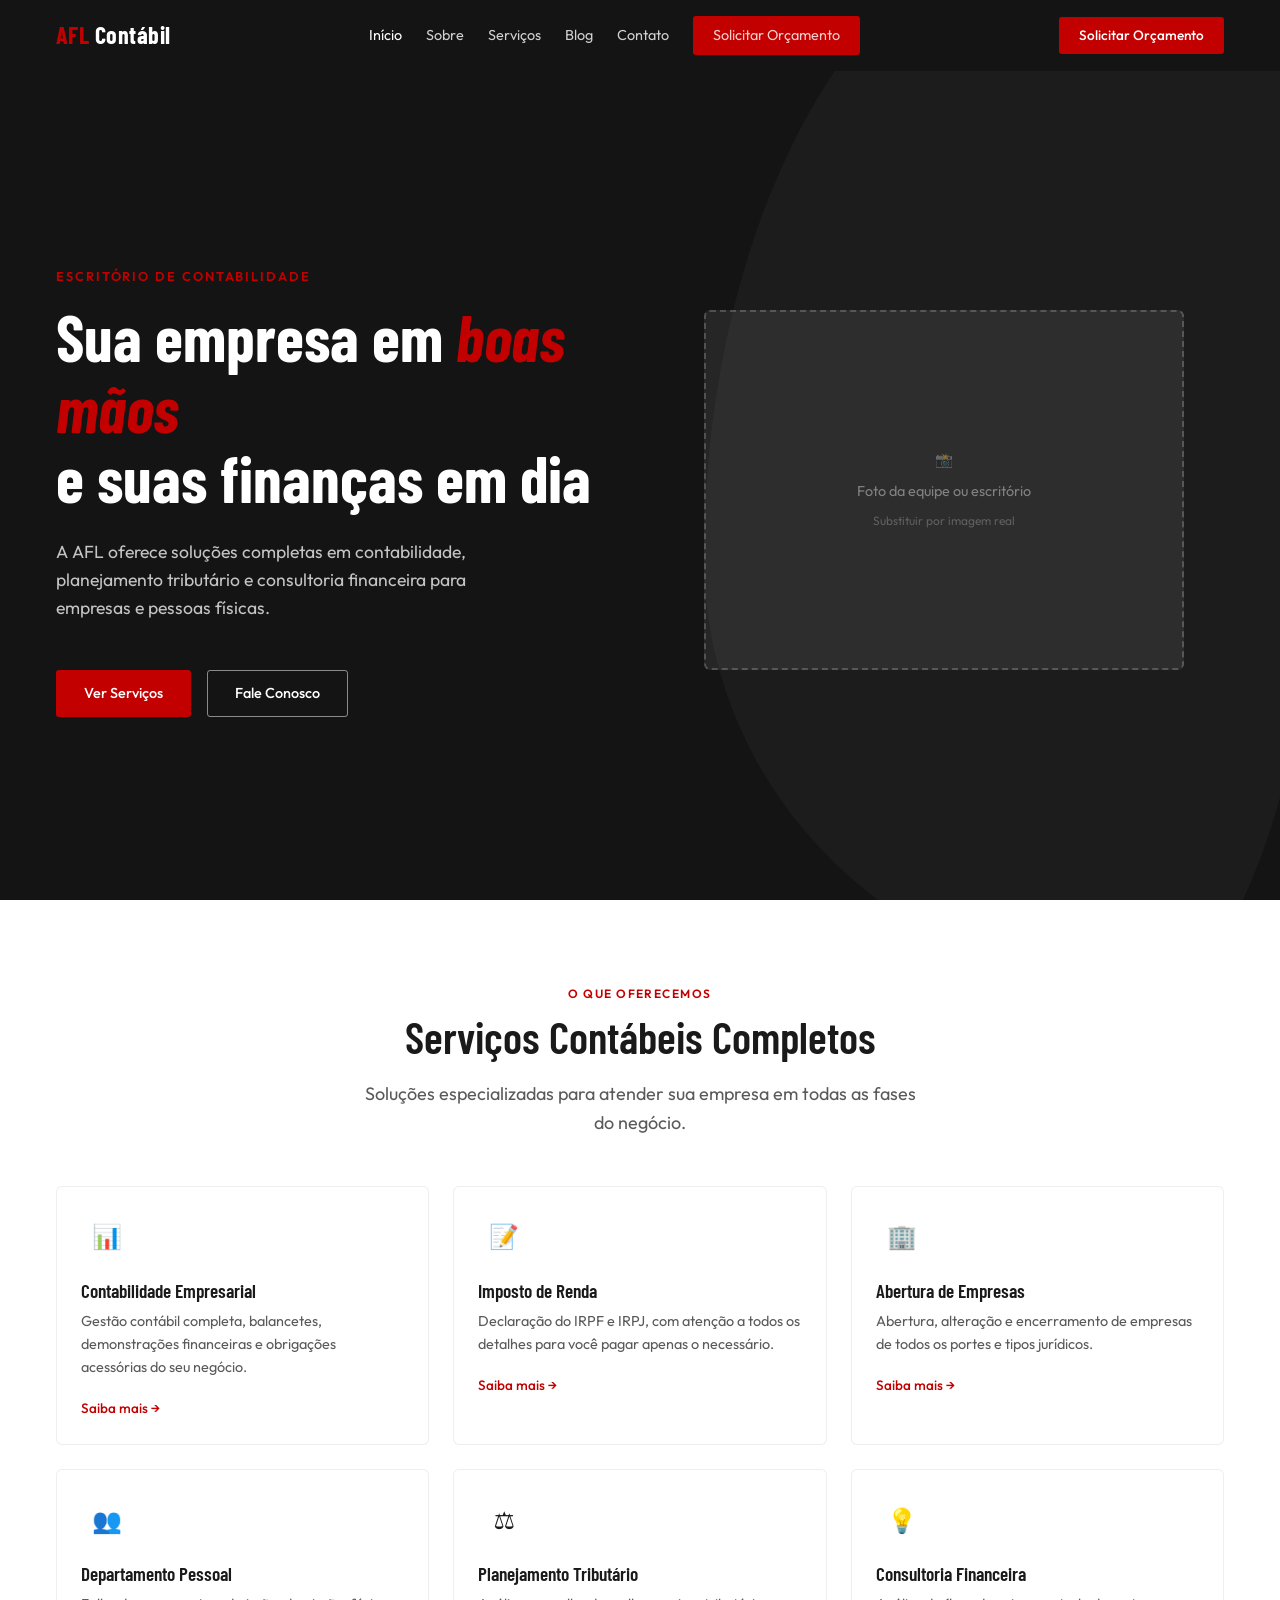
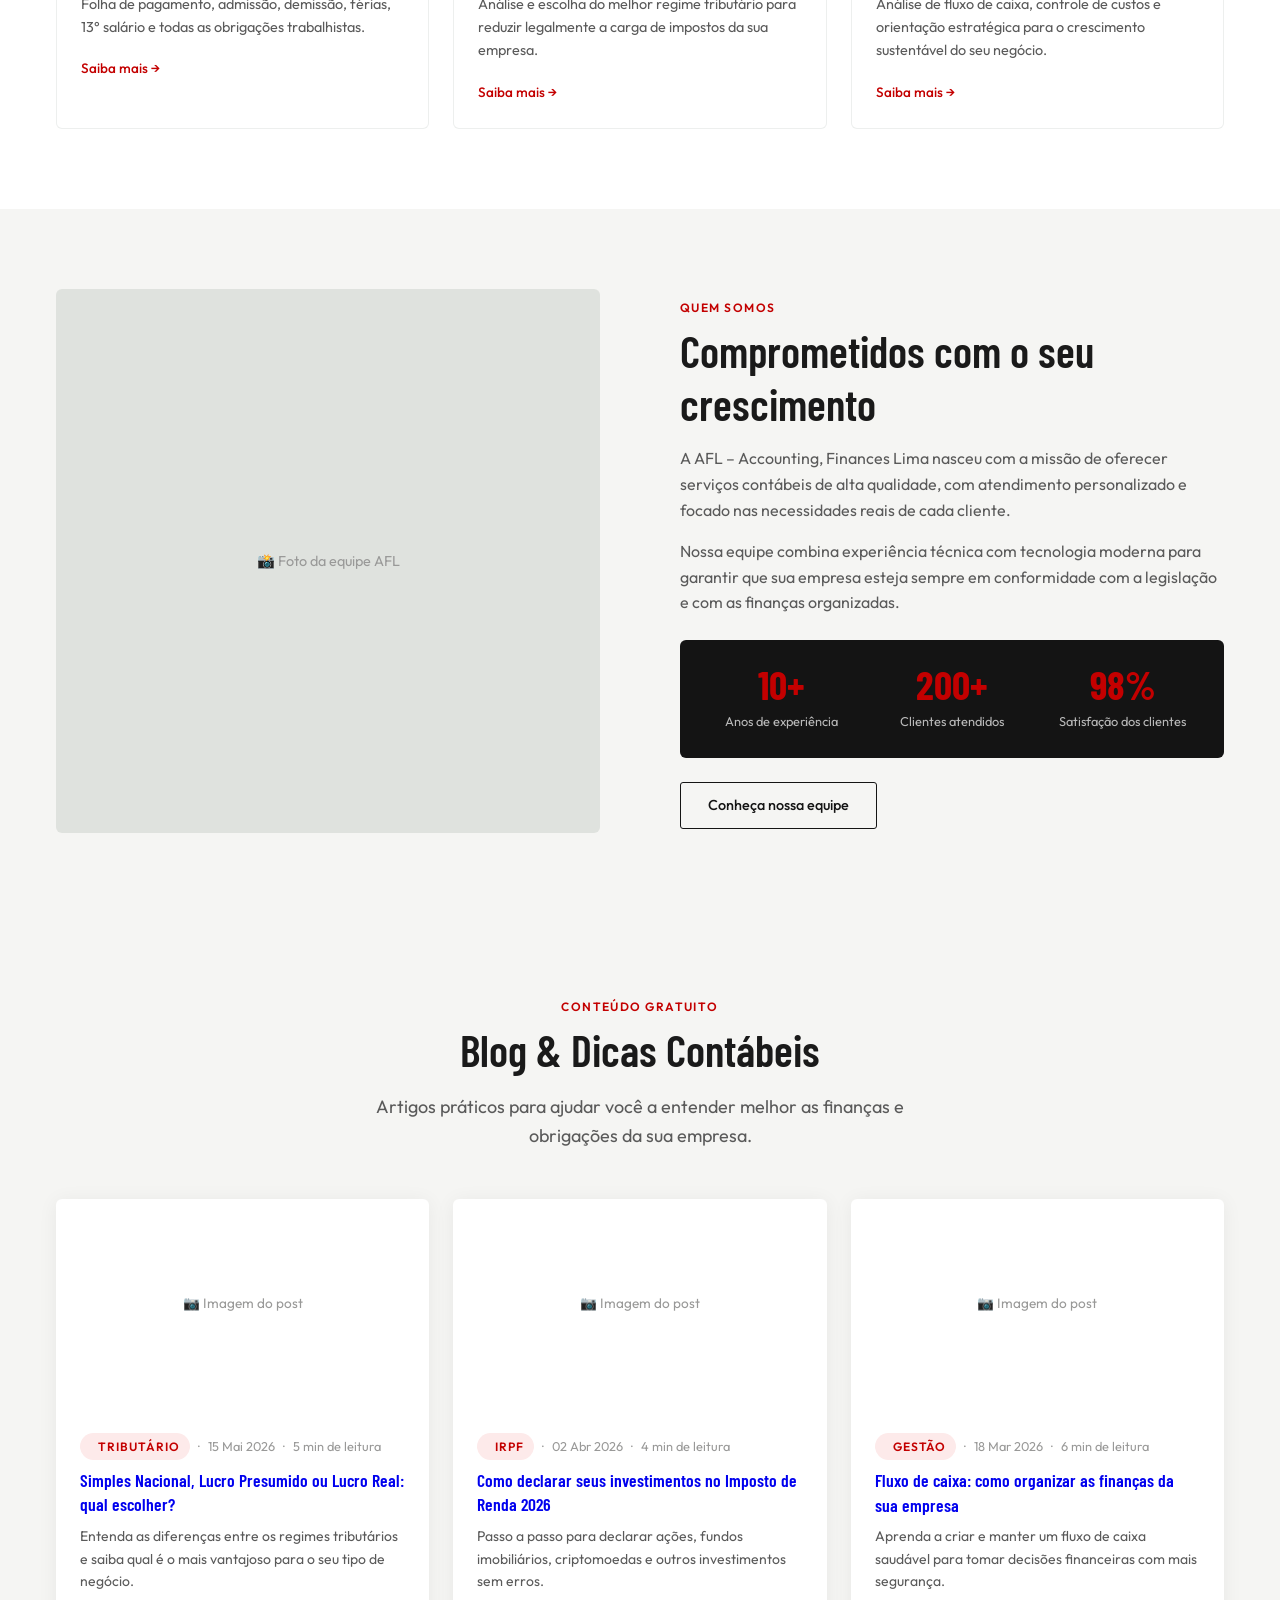
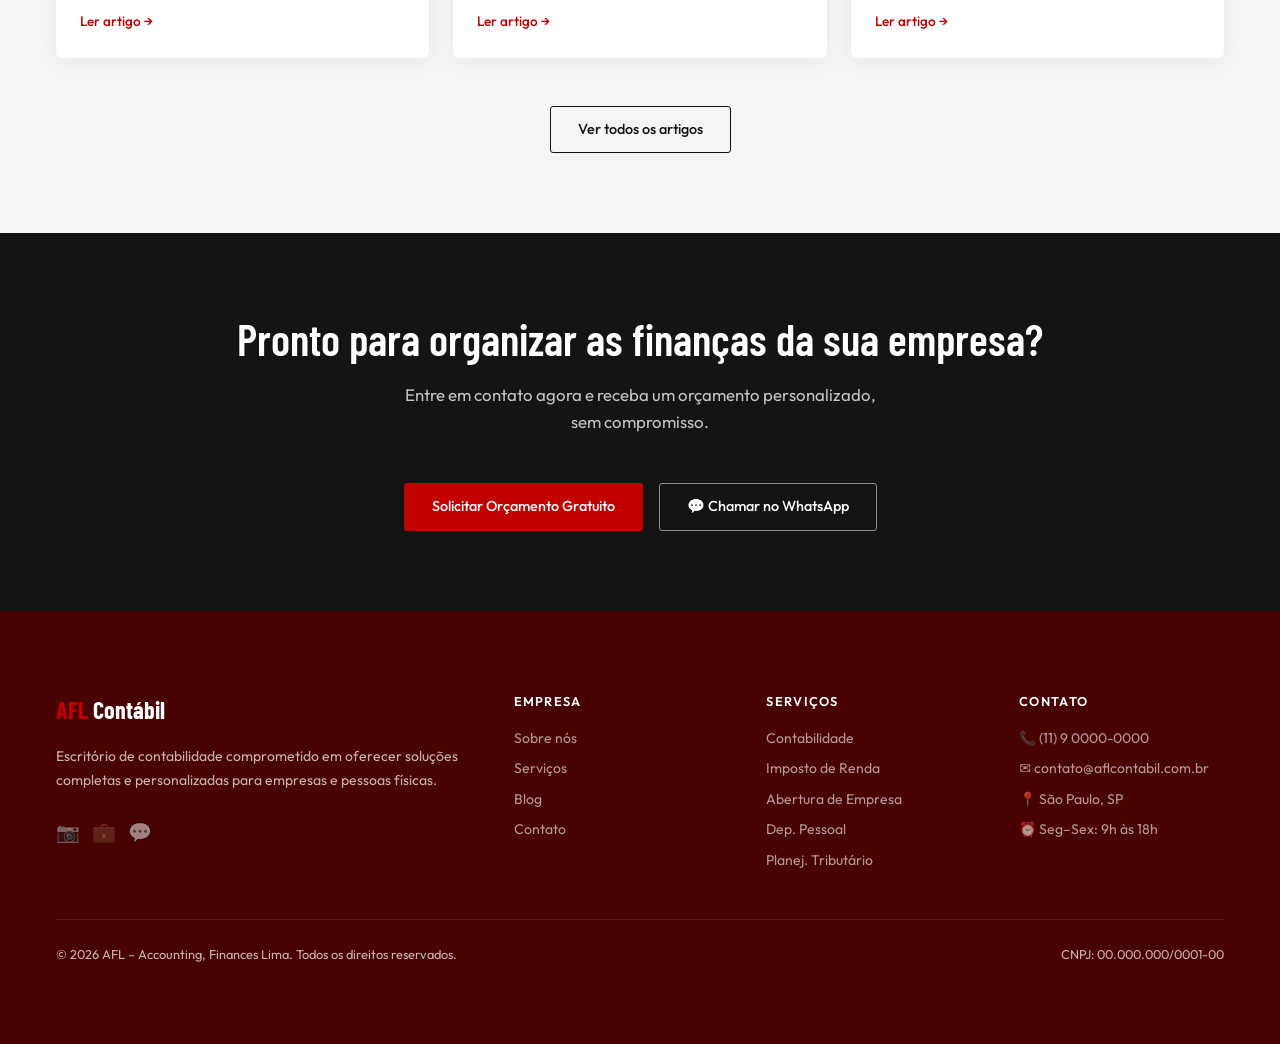
==== index.html @ 2323e49d "first commit" ====
<!DOCTYPE html>
<html lang="pt-BR">

<head>
  <meta charset="UTF-8">
  <meta name="viewport" content="width=device-width, initial-scale=1.0">

  <!-- SEO: Título e descrição que aparecem no Google -->
  <title>AFL Contábil – Accounting, Finances Lima</title>
  <meta name="description" content="Escritório de contabilidade especializado em contabilidade empresarial, imposto de renda, planejamento tributário e consultoria financeira.">

  <!-- Fontes do Google Fonts -->
  <link rel="preconnect" href="https://fonts.googleapis.com">
  <link rel="preconnect" href="https://fonts.gstatic.com" crossorigin>
  <link href="https://fonts.googleapis.com/css2?family=Barlow+Condensed:wght@400;500;600;700&family=Outfit:wght@300;400;500;600&display=swap" rel="stylesheet">
  <link rel="stylesheet" href="css/reset.css">
  <link rel="stylesheet" href="css/variables.css">
  <link rel="stylesheet" href="css/main.css">
</head>

<body>

  <!-- ===================================================
       NAVBAR – Barra de navegação (fixa no topo)
       =================================================== -->
  <header class="navbar" id="navbar">
    <div class="container">

      <!-- Logotipo -->
      <a href="index.html" class="navbar-logo">
        <span>AFL</span> Contábil
      </a>

      <!-- Links de navegação -->
      <nav class="navbar-links" id="navbar-links" aria-label="Navegação principal">
        <a href="index.html" class="ativo">Início</a>
        <a href="sobre.html">Sobre</a>
        <a href="servicos.html">Serviços</a>
        <a href="blog.html">Blog</a>
        <a href="contato.html">Contato</a>
        <!-- Botão CTA visível dentro do menu mobile -->
        <a href="contato.html" class="navbar-cta">Solicitar Orçamento</a>
      </nav>

      <!-- Botão CTA visível em desktop -->
      <a href="contato.html" class="navbar-cta" id="navbar-cta-desktop">
        Solicitar Orçamento
      </a>

      <!-- Botão hambúrguer (só aparece no mobile via CSS) -->
      <button class="navbar-toggle" id="navbar-toggle" aria-label="Abrir menu" aria-expanded="false">
        <span></span>
        <span></span>
        <span></span>
      </button>

    </div>
  </header>


  <!-- ===================================================
       HERO – Primeira seção: impacto e chamada para ação
       =================================================== -->
  <section class="hero" id="inicio">
    <div class="container">

      <div class="hero-conteudo">
        <span class="hero-rotulo">Escritório de Contabilidade</span>

        <h1 class="hero-titulo">
          Sua empresa em <em>boas mãos</em><br>
          e suas finanças em dia
        </h1>

        <p class="hero-descricao">
          A AFL oferece soluções completas em contabilidade, 
          planejamento tributário e consultoria financeira 
          para empresas e pessoas físicas.
        </p>

        <div class="hero-botoes">
          <a href="servicos.html" class="btn-primario">Ver Serviços</a>
          <a href="contato.html" class="btn-secundario-branco">Fale Conosco</a>
        </div>
      </div>

      <!-- DICA: Substitua o placeholder pela foto real da equipe ou escritório -->
      <div class="hero-imagem">
        <div class="hero-placeholder">
          <span>📸</span>
          <span>Foto da equipe ou escritório</span>
          <span class="hero-placeholder-note">Substituir por imagem real</span>
        </div>
      </div>

    </div>
  </section>


  <!-- ===================================================
       SERVIÇOS – Grid com os principais serviços da AFL
       =================================================== -->
  <section class="secao-servicos" id="servicos">
    <div class="container">

      <div class="secao-header">
        <span class="secao-rotulo">O que oferecemos</span>
        <h2 class="secao-titulo">Serviços Contábeis Completos</h2>
        <p class="secao-subtitulo">
          Soluções especializadas para atender sua empresa 
          em todas as fases do negócio.
        </p>
      </div>

      <div class="servicos-grid">

        <!-- Card de Serviço 1 -->
        <div class="servico-card">
          <div class="servico-icone">📊</div>
          <h3>Contabilidade Empresarial</h3>
          <p>
            Gestão contábil completa, balancetes, 
            demonstrações financeiras e obrigações 
            acessórias do seu negócio.
          </p>
          <a href="servicos.html#contabilidade" class="servico-link">
            Saiba mais →
          </a>
        </div>

        <!-- Card de Serviço 2 -->
        <div class="servico-card">
          <div class="servico-icone">📝</div>
          <h3>Imposto de Renda</h3>
          <p>
            Declaração do IRPF e IRPJ, com atenção 
            a todos os detalhes para você pagar 
            apenas o necessário.
          </p>
          <a href="servicos.html#imposto-renda" class="servico-link">
            Saiba mais →
          </a>
        </div>

        <!-- Card de Serviço 3 -->
        <div class="servico-card">
          <div class="servico-icone">🏢</div>
          <h3>Abertura de Empresas</h3>
          <p>
            Abertura, alteração e encerramento de empresas 
            de todos os portes e tipos jurídicos.
          </p>
          <a href="servicos.html#abertura" class="servico-link">
            Saiba mais →
          </a>
        </div>

        <!-- Card de Serviço 4 -->
        <div class="servico-card">
          <div class="servico-icone">👥</div>
          <h3>Departamento Pessoal</h3>
          <p>
            Folha de pagamento, admissão, demissão, 
            férias, 13° salário e todas as obrigações 
            trabalhistas.
          </p>
          <a href="servicos.html#dp" class="servico-link">
            Saiba mais →
          </a>
        </div>

        <!-- Card de Serviço 5 -->
        <div class="servico-card">
          <div class="servico-icone">⚖️</div>
          <h3>Planejamento Tributário</h3>
          <p>
            Análise e escolha do melhor regime tributário 
            para reduzir legalmente a carga de impostos 
            da sua empresa.
          </p>
          <a href="servicos.html#planejamento" class="servico-link">
            Saiba mais →
          </a>
        </div>

        <!-- Card de Serviço 6 -->
        <div class="servico-card">
          <div class="servico-icone">💡</div>
          <h3>Consultoria Financeira</h3>
          <p>
            Análise de fluxo de caixa, controle de custos 
            e orientação estratégica para o crescimento 
            sustentável do seu negócio.
          </p>
          <a href="servicos.html#consultoria" class="servico-link">
            Saiba mais →
          </a>
        </div>

      </div><!-- /servicos-grid -->
    </div>
  </section>


  <!-- ===================================================
       SOBRE – Breve apresentação da empresa + números
       =================================================== -->
  <section class="secao-sobre" id="sobre">
    <div class="container">
      <div class="sobre-grid">

        <!-- Imagem ou foto da equipe -->
        <div class="sobre-imagem">
          <!-- DICA: Substitua o placeholder pela foto real da equipe -->
          <div class="sobre-placeholder">
            📸 Foto da equipe AFL
          </div>
        </div>

        <!-- Texto de apresentação -->
        <div class="sobre-conteudo">
          <span class="secao-rotulo">Quem somos</span>
          <h2 class="secao-titulo">Comprometidos com o seu crescimento</h2>

          <p>
            A AFL – Accounting, Finances Lima nasceu com a missão de 
            oferecer serviços contábeis de alta qualidade, com atendimento 
            personalizado e focado nas necessidades reais de cada cliente.
          </p>

          <p>
            Nossa equipe combina experiência técnica com tecnologia moderna 
            para garantir que sua empresa esteja sempre em conformidade 
            com a legislação e com as finanças organizadas.
          </p>

          <!-- Números de destaque (substitua pelos números reais da AFL) -->
          <div class="numeros-grid">
            <div class="numero-item">
              <span class="numero-valor">10+</span>
              <span class="numero-rotulo">Anos de experiência</span>
            </div>
            <div class="numero-item">
              <span class="numero-valor">200+</span>
              <span class="numero-rotulo">Clientes atendidos</span>
            </div>
            <div class="numero-item">
              <span class="numero-valor">98%</span>
              <span class="numero-rotulo">Satisfação dos clientes</span>
            </div>
          </div>

          <a href="sobre.html" class="btn-secundario">Conheça nossa equipe</a>
        </div>

      </div>
    </div>
  </section>


  <!-- ===================================================
       BLOG – Preview dos 3 posts mais recentes
       =================================================== -->
  <section class="secao-blog" id="blog">
    <div class="container">

      <div class="secao-header">
        <span class="secao-rotulo">Conteúdo gratuito</span>
        <h2 class="secao-titulo">Blog & Dicas Contábeis</h2>
        <p class="secao-subtitulo">
          Artigos práticos para ajudar você a entender 
          melhor as finanças e obrigações da sua empresa.
        </p>
      </div>

      <div class="blog-grid">

        <!-- Post 1 – Substitua pelo conteúdo real -->
        <article class="post-card">
          <div class="post-thumbnail">
            <div class="post-thumbnail-placeholder">📷 Imagem do post</div>
          </div>
          <div class="post-corpo">
            <div class="post-meta">
              <span class="badge">Tributário</span>
              <span>15 Mai 2026</span>
              <span>5 min de leitura</span>
            </div>
            <h3>
              <a href="post.html">
                Simples Nacional, Lucro Presumido ou Lucro Real: qual escolher?
              </a>
            </h3>
            <p>
              Entenda as diferenças entre os regimes tributários e saiba 
              qual é o mais vantajoso para o seu tipo de negócio.
            </p>
            <a href="post.html" class="blog-link">Ler artigo →</a>
          </div>
        </article>

        <!-- Post 2 -->
        <article class="post-card">
          <div class="post-thumbnail">
            <div class="post-thumbnail-placeholder">📷 Imagem do post</div>
          </div>
          <div class="post-corpo">
            <div class="post-meta">
              <span class="badge">IRPF</span>
              <span>02 Abr 2026</span>
              <span>4 min de leitura</span>
            </div>
            <h3>
              <a href="post.html">
                Como declarar seus investimentos no Imposto de Renda 2026
              </a>
            </h3>
            <p>
              Passo a passo para declarar ações, fundos imobiliários, 
              criptomoedas e outros investimentos sem erros.
            </p>
            <a href="post.html" class="blog-link">Ler artigo →</a>
          </div>
        </article>

        <!-- Post 3 -->
        <article class="post-card">
          <div class="post-thumbnail">
            <div class="post-thumbnail-placeholder">📷 Imagem do post</div>
          </div>
          <div class="post-corpo">
            <div class="post-meta">
              <span class="badge">Gestão</span>
              <span>18 Mar 2026</span>
              <span>6 min de leitura</span>
            </div>
            <h3>
              <a href="post.html">
                Fluxo de caixa: como organizar as finanças da sua empresa
              </a>
            </h3>
            <p>
              Aprenda a criar e manter um fluxo de caixa saudável para 
              tomar decisões financeiras com mais segurança.
            </p>
            <a href="post.html" class="blog-link">Ler artigo →</a>
          </div>
        </article>

      </div><!-- /blog-grid -->

      <div class="blog-ver-todos">
        <a href="blog.html" class="btn-secundario">Ver todos os artigos</a>
      </div>

    </div>
  </section>


  <!-- ===================================================
       CTA FINAL – Chamada forte para solicitar orçamento
       =================================================== -->
  <section class="secao-cta">
    <div class="container">
      <h2>Pronto para organizar as finanças da sua empresa?</h2>
      <p>
        Entre em contato agora e receba um orçamento personalizado, 
        sem compromisso.
      </p>
      <div class="cta-botoes">
        <a href="contato.html" class="btn-primario">Solicitar Orçamento Gratuito</a>
        <a href="https://wa.me/5511900000000" class="btn-secundario-branco" target="_blank">
          💬 Chamar no WhatsApp
        </a>
      </div>
    </div>
  </section>


  <!-- ===================================================
       FOOTER – Rodapé com links e informações
       =================================================== -->
  <footer class="footer">
    <div class="container">

      <div class="footer-grid">

        <!-- Coluna 1: Sobre a empresa -->
        <div>
          <a href="index.html" class="footer-logo"><span>AFL</span> Contábil</a>
          <p class="footer-descricao">
            Escritório de contabilidade comprometido em oferecer 
            soluções completas e personalizadas para empresas e 
            pessoas físicas.
          </p>
          <!-- Ícones de redes sociais (adicione os links reais) -->
          <div class="footer-redes">
            <a href="#" aria-label="Instagram" class="footer-social-link">📷</a>
            <a href="#" aria-label="LinkedIn" class="footer-social-link">💼</a>
            <a href="#" aria-label="WhatsApp" class="footer-social-link">💬</a>
          </div>
        </div>

        <!-- Coluna 2: Links rápidos -->
        <div class="footer-coluna">
          <h4>Empresa</h4>
          <nav class="footer-links">
            <a href="sobre.html">Sobre nós</a>
            <a href="servicos.html">Serviços</a>
            <a href="blog.html">Blog</a>
            <a href="contato.html">Contato</a>
          </nav>
        </div>

        <!-- Coluna 3: Serviços -->
        <div class="footer-coluna">
          <h4>Serviços</h4>
          <nav class="footer-links">
            <a href="servicos.html#contabilidade">Contabilidade</a>
            <a href="servicos.html#imposto-renda">Imposto de Renda</a>
            <a href="servicos.html#abertura">Abertura de Empresa</a>
            <a href="servicos.html#dp">Dep. Pessoal</a>
            <a href="servicos.html#planejamento">Planej. Tributário</a>
          </nav>
        </div>

        <!-- Coluna 4: Contato -->
        <div class="footer-coluna">
          <h4>Contato</h4>
          <nav class="footer-links">
            <!-- Substitua pelos dados reais da AFL -->
            <a href="tel:+5511900000000">📞 (11) 9 0000-0000</a>
            <a href="mailto:contato@aflcontabil.com.br">✉️ contato@aflcontabil.com.br</a>
            <a href="#" class="footer-info-link">📍 São Paulo, SP</a>
            <a href="#" class="footer-info-link">⏰ Seg–Sex: 9h às 18h</a>
          </nav>
        </div>

      </div><!-- /footer-grid -->

      <!-- Copyright -->
      <div class="footer-bottom">
        <span>© 2026 AFL – Accounting, Finances Lima. Todos os direitos reservados.</span>
        <span>CNPJ: 00.000.000/0001-00</span><!-- Substitua pelo CNPJ real -->
      </div>

    </div>
  </footer>


  <!-- ===================================================
       JAVASCRIPT – Funcionalidades interativas
       =================================================== -->
  <script src="js/main.js"></script>

</body>
</html>
---- css/variables.css ----
:root {
  --cor-primaria: #141414;
  --cor-primaria-hover: #2A2A2A;
  --cor-acento: #C30000;
  --cor-acento-hover: #9A0000;
  --cor-acento-clara: #FDEAEA;
  --cor-bg: #F5F5F3;
  --cor-branco: #FFFFFF;
  --cor-texto: #1A1A1A;
  --cor-texto-secundario: #5A5A5A;
  --cor-texto-claro: #999998;
  --cor-borda: #E8E8E6;
  --cor-footer: #490202;
  --cor-footer-texto: rgba(255,255,255,0.7);
  --cor-footer-link: rgba(255,255,255,0.6);
  --cor-footer-icone: rgba(255,255,255,0.5);
  --cor-footer-divider: rgba(255,255,255,0.08);
  --cor-branco-translucido: rgba(255,255,255,0.1);
  --sombra-card-hover: 0 8px 30px rgba(30, 58, 47, 0.12);
  --sombra-card-elevado: 0 10px 30px rgba(0, 0, 0, 0.08);

  --fonte-titulo: 'Barlow Condensed', Arial Narrow, sans-serif;
  --fonte-corpo: 'Outfit', system-ui, sans-serif;

  --texto-xs: 0.75rem;
  --texto-sm: 0.875rem;
  --texto-base: 1rem;
  --texto-lg: 1.125rem;
  --texto-xl: 1.25rem;
  --texto-2xl: 1.5rem;
  --texto-3xl: 2rem;
  --texto-4xl: 2.5rem;
  --texto-5xl: 3.5rem;

  --esp-xs: 0.5rem;
  --esp-sm: 1rem;
  --esp-md: 1.5rem;
  --esp-lg: 3rem;
  --esp-xl: 5rem;
  --esp-2xl: 7.5rem;

  --borda-raio: 3px;
  --borda-raio-lg: 6px;
  --sombra-card: 0 2px 20px rgba(0, 0, 0, 0.06);
  --sombra-navbar-scrolled: 0 2px 20px rgba(0,0,0,0.2);
  --sombra-dropdown: 0 8px 20px rgba(0,0,0,0.2);
  --cor-branco-opa-08: rgba(255,255,255,0.08);
  --cor-branco-opa-20: rgba(255,255,255,0.2);
  --cor-branco-opa-40: rgba(255,255,255,0.4);
  --cor-branco-opa-50: rgba(255,255,255,0.5);
  --cor-branco-opa-75: rgba(255,255,255,0.75);
  --cor-branco-opa-80: rgba(255,255,255,0.8);
  --cor-primaria-opa-10: rgba(30, 58, 47, 0.1);
  --cor-primaria-opa-08: rgba(30, 58, 47, 0.08);
  --transicao: 0.25s ease;
  --largura-max: 1200px;
}
---- css/main.css ----
/* BASE */
body {
  font-family: var(--fonte-corpo);
  font-size: var(--texto-base);
  line-height: 1.6;
  color: var(--cor-texto);
  background-color: var(--cor-bg);
}

.container {
  max-width: var(--largura-max);
  margin-inline: auto;
  padding-inline: var(--esp-sm);
}

h1, h2, h3 {
  font-family: var(--fonte-titulo);
  line-height: 1.2;
  color: var(--cor-texto);
}

.badge {
  display: inline-block;
  font-size: var(--texto-xs);
  font-weight: 600;
  letter-spacing: 0.08em;
  text-transform: uppercase;
  color: var(--cor-acento);
  background-color: var(--cor-acento-clara);
  padding: 4px 10px;
  border-radius: 100px;
}

.btn-primario {
  display: inline-block;
  background-color: var(--cor-acento);
  color: var(--cor-branco);
  font-family: var(--fonte-corpo);
  font-weight: 500;
  font-size: 0.9rem;
  padding: 12px 28px;
  border-radius: var(--borda-raio);
  transition: background-color var(--transicao), transform var(--transicao);
}

.btn-primario:hover {
  background-color: var(--cor-acento-hover);
  transform: translateY(-2px);
}

.btn-secundario {
  display: inline-block;
  background-color: transparent;
  color: var(--cor-primaria);
  font-family: var(--fonte-corpo);
  font-weight: 500;
  font-size: 0.9rem;
  padding: 11px 27px;
  border: 1.5px solid var(--cor-primaria);
  border-radius: var(--borda-raio);
  transition: background-color var(--transicao), color var(--transicao);
}

.btn-secundario:hover {
  background-color: var(--cor-primaria);
  color: var(--cor-branco);
}

.btn-secundario-branco {
  display: inline-block;
  background-color: transparent;
  color: var(--cor-branco);
  font-family: var(--fonte-corpo);
  font-weight: 500;
  font-size: 0.9rem;
  padding: 11px 27px;
  border: 1.5px solid var(--cor-branco-opa-50);
  border-radius: var(--borda-raio);
  transition: background-color var(--transicao);
}

.btn-secundario-branco:hover {
  background-color: var(--cor-branco-translucido);
}

.secao-rotulo {
  display: inline-block;
  font-size: var(--texto-xs);
  font-weight: 600;
  letter-spacing: 0.12em;
  text-transform: uppercase;
  color: var(--cor-acento);
  margin-bottom: var(--esp-xs);
}

.secao-titulo {
  font-size: clamp(2rem, 4vw, 2.75rem);
  font-weight: 600;
  color: var(--cor-texto);
  margin-bottom: var(--esp-sm);
}

.secao-subtitulo {
  font-size: var(--texto-lg);
  color: var(--cor-texto-secundario);
  max-width: 560px;
  margin-inline: auto;
}

.secao-header {
  text-align: center;
  margin-bottom: var(--esp-lg);
}

/* NAVBAR */
.navbar {
  position: fixed;
  top: 0;
  left: 0;
  right: 0;
  z-index: 1000;
  background-color: var(--cor-primaria);
  padding-block: 1rem;
  transition: box-shadow var(--transicao);
}

.navbar.scrolled {
  box-shadow: var(--sombra-navbar-scrolled);
}

.navbar .container {
  display: flex;
  align-items: center;
  justify-content: space-between;
  gap: var(--esp-md);
}

.navbar-logo {
  font-family: var(--fonte-titulo);
  font-size: 1.5rem;
  font-weight: 700;
  color: var(--cor-branco);
  letter-spacing: 0.02em;
}

.navbar-logo span {
  color: var(--cor-acento);
}

.navbar-links {
  display: flex;
  align-items: center;
  gap: var(--esp-md);
}

.navbar-links a {
  font-size: 0.9rem;
  font-weight: 400;
  color: var(--cor-branco-opa-80);
  transition: color var(--transicao);
}

.navbar-links a:hover,
.navbar-links a.ativo {
  color: var(--cor-branco);
}

.navbar-cta {
  background-color: var(--cor-acento);
  color: var(--cor-branco);
  font-size: 0.85rem;
  font-weight: 500;
  padding: 8px 20px;
  border-radius: var(--borda-raio);
  transition: background-color var(--transicao);
}

.navbar-cta:hover {
  background-color: var(--cor-acento-hover);
}

#navbar-cta-desktop {
  display: none;
}

.navbar-toggle {
  display: none;
  flex-direction: column;
  gap: 5px;
  padding: 6px;
}

.navbar-toggle span {
  display: block;
  width: 22px;
  height: 2px;
  background-color: var(--cor-branco);
  border-radius: 2px;
  transition: transform var(--transicao), opacity var(--transicao);
}

/* HERO */
.hero {
  min-height: 100vh;
  display: flex;
  align-items: center;
  padding-top: 80px;
  background-color: var(--cor-primaria);
  position: relative;
  overflow: hidden;
}

.hero::before {
  content: '';
  position: absolute;
  top: -10%;
  right: -5%;
  width: 50%;
  height: 120%;
  background-color: var(--cor-primaria-hover);
  border-radius: 60% 40% 30% 70% / 60% 30% 70% 40%;
  opacity: 0.4;
  pointer-events: none;
}

.hero .container {
  display: grid;
  grid-template-columns: 1fr 1fr;
  gap: var(--esp-lg);
  align-items: center;
  position: relative;
  z-index: 1;
}

.hero-conteudo {
  padding-block: var(--esp-xl);
}

.hero-rotulo {
  display: inline-block;
  font-size: 0.8rem;
  font-weight: 600;
  letter-spacing: 0.15em;
  text-transform: uppercase;
  color: var(--cor-acento);
  margin-bottom: var(--esp-sm);
}

.hero-titulo {
  font-size: clamp(2.5rem, 5vw, 4rem);
  font-weight: 700;
  color: var(--cor-branco);
  margin-bottom: var(--esp-md);
  line-height: 1.1;
}

.hero-titulo em {
  font-style: italic;
  color: var(--cor-acento);
}

.hero-descricao {
  font-size: 1.1rem;
  color: var(--cor-branco-opa-75);
  max-width: 480px;
  margin-bottom: var(--esp-lg);
}

.hero-botoes {
  display: flex;
  gap: var(--esp-sm);
  flex-wrap: wrap;
}

.hero-imagem {
  display: flex;
  align-items: center;
  justify-content: center;
}

.hero-imagem img {
  width: 100%;
  max-width: 480px;
  border-radius: var(--borda-raio-lg);
}

.hero-placeholder {
  width: 100%;
  max-width: 480px;
  aspect-ratio: 4/3;
  background-color: var(--cor-branco-opa-08);
  border-radius: var(--borda-raio-lg);
  border: 2px dashed var(--cor-branco-opa-20);
  display: flex;
  flex-direction: column;
  align-items: center;
  justify-content: center;
  gap: var(--esp-xs);
  color: var(--cor-branco-opa-40);
  font-size: 0.9rem;
}

/* SERVIÇOS */
.secao-servicos {
  padding-block: var(--esp-xl);
  background-color: var(--cor-branco);
}

.servicos-grid {
  display: grid;
  grid-template-columns: repeat(3, 1fr);
  gap: var(--esp-md);
}

.servico-card {
  padding: var(--esp-md);
  border: 1.5px solid var(--cor-primaria-opa-08);
  border-radius: var(--borda-raio-lg);
  background-color: var(--cor-branco);
  transition: border-color var(--transicao), box-shadow var(--transicao), transform var(--transicao);
}

.servico-card:hover {
  border-color: var(--cor-acento);
  box-shadow: var(--sombra-card);
  transform: translateY(-4px);
}

.servico-icone {
  width: 52px;
  height: 52px;
  background-color: var(--cor-primaria-clara);
  border-radius: var(--borda-raio);
  display: flex;
  align-items: center;
  justify-content: center;
  margin-bottom: var(--esp-sm);
  font-size: 1.5rem;
}

.servico-card h3 {
  font-size: 1.2rem;
  font-weight: 600;
  margin-bottom: var(--esp-xs);
}

.servico-card p {
  font-size: 0.9rem;
  color: var(--cor-texto-secundario);
  line-height: 1.6;
  margin-bottom: var(--esp-sm);
}

.servico-link {
  font-size: 0.85rem;
  font-weight: 500;
  color: var(--cor-acento);
  display: inline-flex;
  align-items: center;
  gap: 4px;
  transition: gap var(--transicao);
}

.servico-link:hover {
  gap: 8px;
}

/* SOBRE */
.secao-sobre {
  padding-block: var(--esp-xl);
  background-color: var(--cor-primaria-clara);
}

.sobre-grid {
  display: grid;
  grid-template-columns: 1fr 1fr;
  gap: var(--esp-xl);
  align-items: center;
}

.sobre-imagem img {
  width: 100%;
  border-radius: var(--borda-raio-lg);
  box-shadow: var(--sombra-card);
}

.sobre-placeholder {
  aspect-ratio: 1;
  background-color: var(--cor-primaria-opa-10);
  border-radius: var(--borda-raio-lg);
  display: flex;
  align-items: center;
  justify-content: center;
  color: var(--cor-texto-claro);
  font-size: 0.9rem;
}

.sobre-conteudo .secao-titulo {
  text-align: left;
  margin-bottom: var(--esp-sm);
}

.sobre-conteudo p {
  color: var(--cor-texto-secundario);
  margin-bottom: var(--esp-sm);
}

.numeros-grid {
  display: grid;
  grid-template-columns: repeat(3, 1fr);
  gap: var(--esp-sm);
  margin-block: var(--esp-md);
  padding: var(--esp-md);
  background-color: var(--cor-primaria);
  border-radius: var(--borda-raio-lg);
}

.numero-item {
  text-align: center;
}

.numero-valor {
  font-family: var(--fonte-titulo);
  font-size: 2.5rem;
  font-weight: 700;
  color: var(--cor-acento);
  display: block;
  line-height: 1;
  margin-bottom: 4px;
}

.numero-rotulo {
  font-size: 0.8rem;
  color: var(--cor-footer-texto);
}

/* BLOG */
.secao-blog {
  padding-block: var(--esp-xl);
  background-color: var(--cor-bg);
}

.blog-grid {
  display: grid;
  grid-template-columns: repeat(3, 1fr);
  gap: var(--esp-md);
}

.post-card {
  background-color: var(--cor-branco);
  border-radius: var(--borda-raio-lg);
  overflow: hidden;
  box-shadow: var(--sombra-card);
  transition: transform var(--transicao), box-shadow var(--transicao);
}

.post-card:hover {
  transform: translateY(-4px);
  box-shadow: var(--sombra-card-hover);
}

.post-thumbnail {
  aspect-ratio: 16/9;
  background-color: var(--cor-primaria-clara);
  overflow: hidden;
}

.post-thumbnail img {
  width: 100%;
  height: 100%;
  object-fit: cover;
  transition: transform 0.4s ease;
}

.post-card:hover .post-thumbnail img {
  transform: scale(1.05);
}

.post-thumbnail-placeholder {
  width: 100%;
  height: 100%;
  display: flex;
  align-items: center;
  justify-content: center;
  color: var(--cor-texto-claro);
  font-size: 0.85rem;
}

.post-corpo {
  padding: var(--esp-md);
}

.post-meta {
  display: flex;
  align-items: center;
  gap: var(--esp-xs);
  margin-bottom: var(--esp-xs);
  font-size: 0.8rem;
  color: var(--cor-texto-claro);
}

.post-meta span::before {
  content: '·';
  margin-right: var(--esp-xs);
}

.post-meta span:first-child::before {
  content: '';
}

.post-card h3 {
  font-size: 1.1rem;
  font-weight: 600;
  margin-bottom: var(--esp-xs);
  line-height: 1.4;
}

.post-card h3 a:hover {
  color: var(--cor-acento);
}

.post-card p {
  font-size: 0.875rem;
  color: var(--cor-texto-secundario);
  margin-bottom: var(--esp-sm);
}

.blog-link {
  font-size: 0.85rem;
  font-weight: 500;
  color: var(--cor-acento);
  display: inline-flex;
  align-items: center;
  gap: 4px;
}

.blog-link:hover {
  gap: 8px;
}

.blog-ver-todos {
  text-align: center;
  margin-top: var(--esp-lg);
}

/* CTA */
.secao-cta {
  padding-block: var(--esp-xl);
  background-color: var(--cor-primaria);
  text-align: center;
}

.secao-cta h2 {
  font-size: clamp(2rem, 4vw, 2.75rem);
  font-weight: 600;
  color: var(--cor-branco);
  margin-bottom: var(--esp-sm);
}

.secao-cta p {
  font-size: 1.05rem;
  color: var(--cor-branco-opa-75);
  max-width: 480px;
  margin-inline: auto;
  margin-bottom: var(--esp-lg);
}

.cta-botoes {
  display: flex;
  gap: var(--esp-sm);
  justify-content: center;
  flex-wrap: wrap;
}

/* FOOTER */
.footer {
  background-color: var(--cor-footer);
  color: var(--cor-footer-texto);
  padding-block: var(--esp-xl);
}

.footer-grid {
  display: grid;
  grid-template-columns: 2fr 1fr 1fr 1fr;
  gap: var(--esp-lg);
  margin-bottom: var(--esp-lg);
}

.footer-logo {
  font-family: var(--fonte-titulo);
  font-size: 1.5rem;
  font-weight: 700;
  color: var(--cor-branco);
  margin-bottom: var(--esp-sm);
  display: block;
}

.footer-logo span {
  color: var(--cor-acento);
}

.footer-descricao {
  font-size: 0.875rem;
  line-height: 1.7;
  margin-bottom: var(--esp-md);
}

.footer-coluna h4 {
  font-family: var(--fonte-corpo);
  font-size: 0.8rem;
  font-weight: 600;
  letter-spacing: 0.1em;
  text-transform: uppercase;
  color: var(--cor-branco);
  margin-bottom: var(--esp-sm);
}

.footer-links {
  display: flex;
  flex-direction: column;
  gap: var(--esp-xs);
}

.footer-links a {
  font-size: 0.875rem;
  color: var(--cor-footer-link);
  transition: color var(--transicao);
}

.footer-links a:hover {
  color: var(--cor-acento);
}

.footer-bottom {
  display: flex;
  align-items: center;
  justify-content: space-between;
  padding-top: var(--esp-md);
  border-top: 1px solid var(--cor-footer-divider);
  font-size: 0.8rem;
  flex-wrap: wrap;
  gap: var(--esp-xs);
}

/* UTILITÁRIOS */
.hero-interno {
  min-height: 320px;
  padding-top: 80px;
  background-color: var(--cor-primaria);
  position: relative;
  overflow: hidden;
}

.breadcrumb {
  display: inline-flex;
  flex-wrap: wrap;
  align-items: center;
  gap: var(--esp-xs);
  font-size: var(--texto-sm);
  color: var(--cor-texto-claro);
  list-style: none;
  padding: 0;
  margin: 0;
}

.breadcrumb li {
  display: inline;
}

.breadcrumb li + li::before {
  content: '/';
  margin: 0 var(--esp-xs);
  color: var(--cor-texto-claro);
}

.pagina-titulo {
  background-color: var(--cor-primaria);
  padding-top: 80px;
  padding-bottom: var(--esp-lg);
}

.pagina-titulo .breadcrumb {
  margin-bottom: var(--esp-sm);
}

.pagina-titulo h1 {
  color: var(--cor-branco);
}

.card-base {
  background-color: var(--cor-branco);
  border: 1px solid var(--cor-borda);
  border-radius: var(--borda-raio-lg);
  box-shadow: var(--sombra-card);
  transition: transform var(--transicao), box-shadow var(--transicao);
}

.card-base:hover {
  transform: translateY(-2px);
  box-shadow: var(--sombra-card-elevado);
}

.footer-redes {
  display: flex;
  gap: 0.75rem;
}

.footer-social-link {
  color: var(--cor-footer-icone);
  font-size: 1.2rem;
  transition: color var(--transicao);
}

.footer-info-link {
  pointer-events: none;
}

.hero-placeholder-note {
  font-size: var(--texto-xs);
  opacity: 0.6;
}

/* RESPONSIVO */
@media (max-width: 1024px) {
  .servicos-grid {
    grid-template-columns: repeat(2, 1fr);
  }

  .footer-grid {
    grid-template-columns: 1fr 1fr;
  }
}

@media (max-width: 768px) {
  .navbar-links {
    display: none;
    position: absolute;
    top: 100%;
    left: 0;
    right: 0;
    background-color: var(--cor-primaria);
    flex-direction: column;
    align-items: flex-start;
    padding: var(--esp-sm);
    gap: var(--esp-xs);
    box-shadow: var(--sombra-dropdown);
  }

  .navbar-links.aberto {
    display: flex;
    box-shadow: var(--sombra-dropdown);
  }

  .navbar-toggle {
    display: flex;
  }

  .hero .container {
    grid-template-columns: 1fr;
    text-align: center;
  }

  .hero-imagem {
    display: none;
  }

  .hero-botoes {
    justify-content: center;
  }

  .hero-descricao {
    margin-inline: auto;
  }

  .sobre-grid,
  .blog-grid {
    grid-template-columns: 1fr;
  }

  .servicos-grid {
    grid-template-columns: 1fr;
  }

  .numeros-grid {
    grid-template-columns: repeat(3, 1fr);
  }

  .footer-grid {
    grid-template-columns: 1fr;
    gap: var(--esp-md);
  }

  .footer-bottom {
    flex-direction: column;
    text-align: center;
  }
}

@media (max-width: 480px) {
  .numeros-grid {
    grid-template-columns: 1fr;
  }

  .cta-botoes,
  .hero-botoes {
    flex-direction: column;
    align-items: center;
  }

  .btn-primario,
  .btn-secundario,
  .btn-secundario-branco {
    width: 100%;
    text-align: center;
  }
}
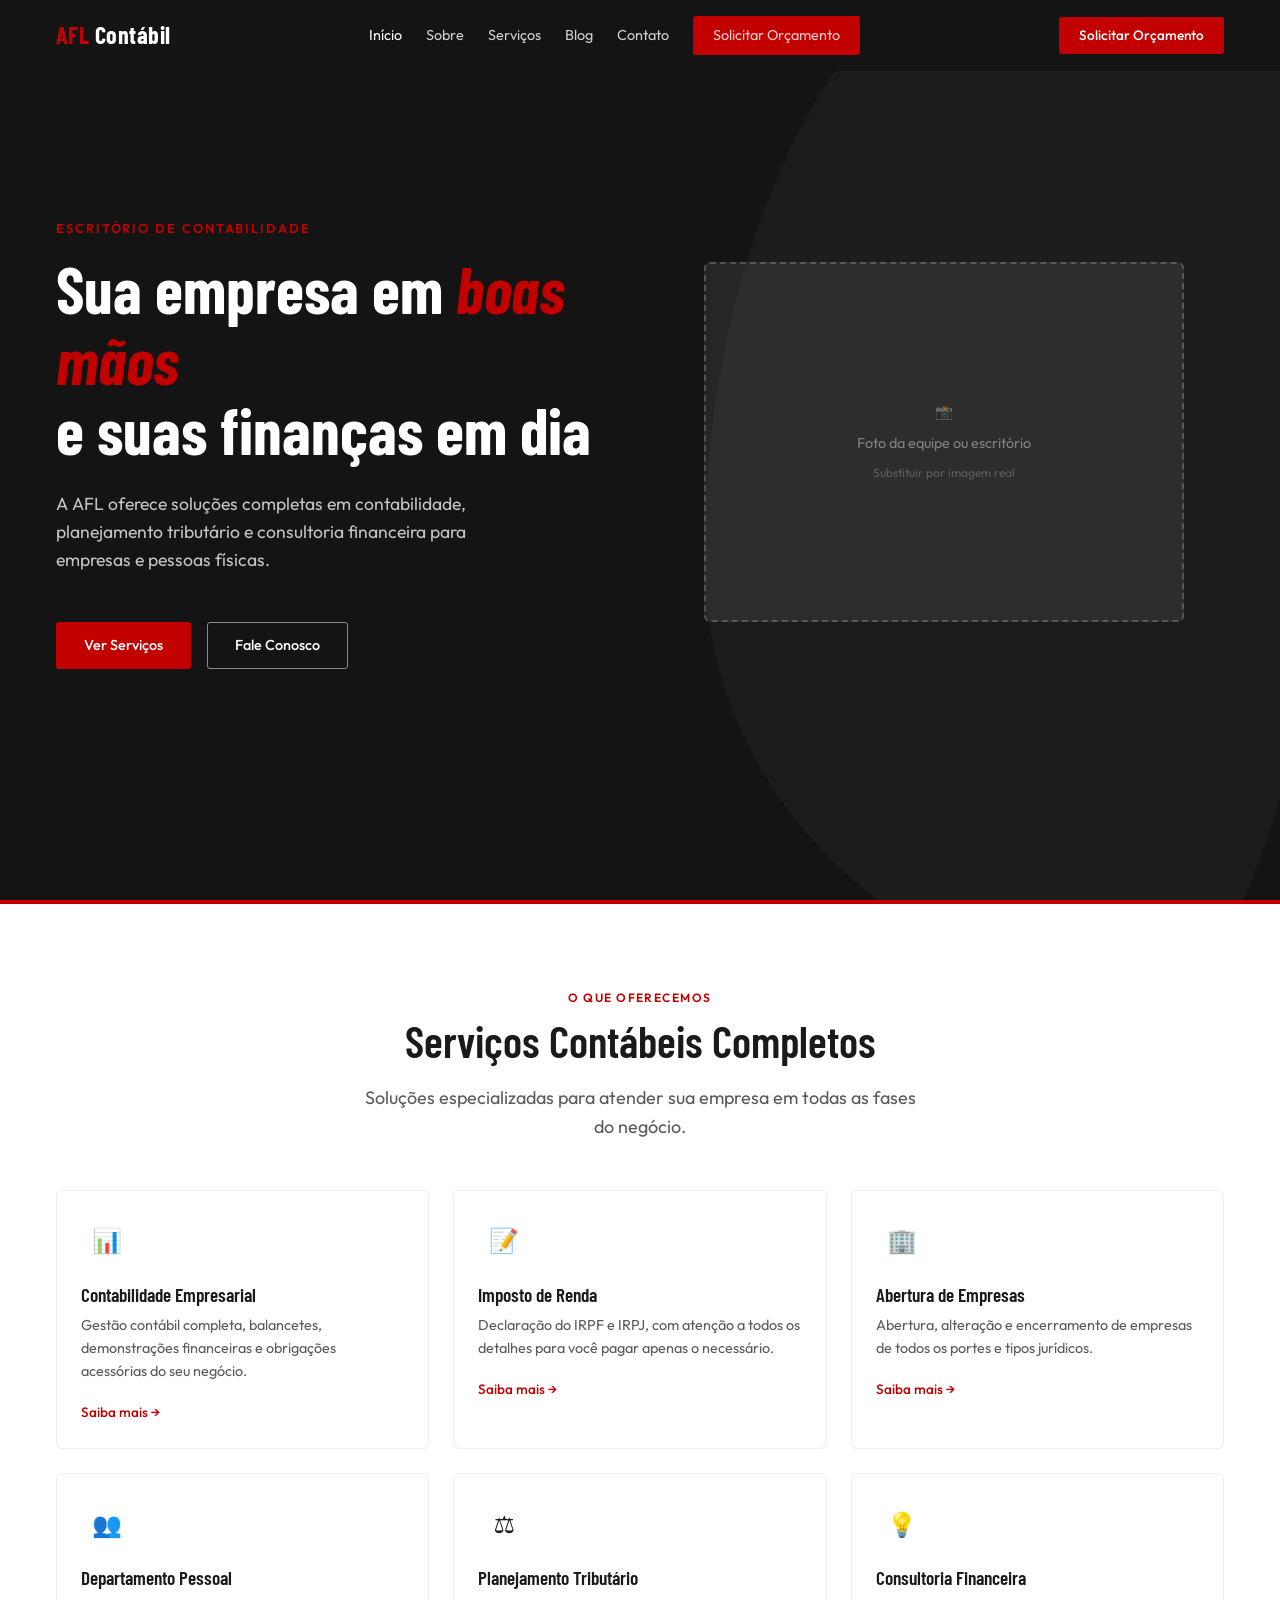
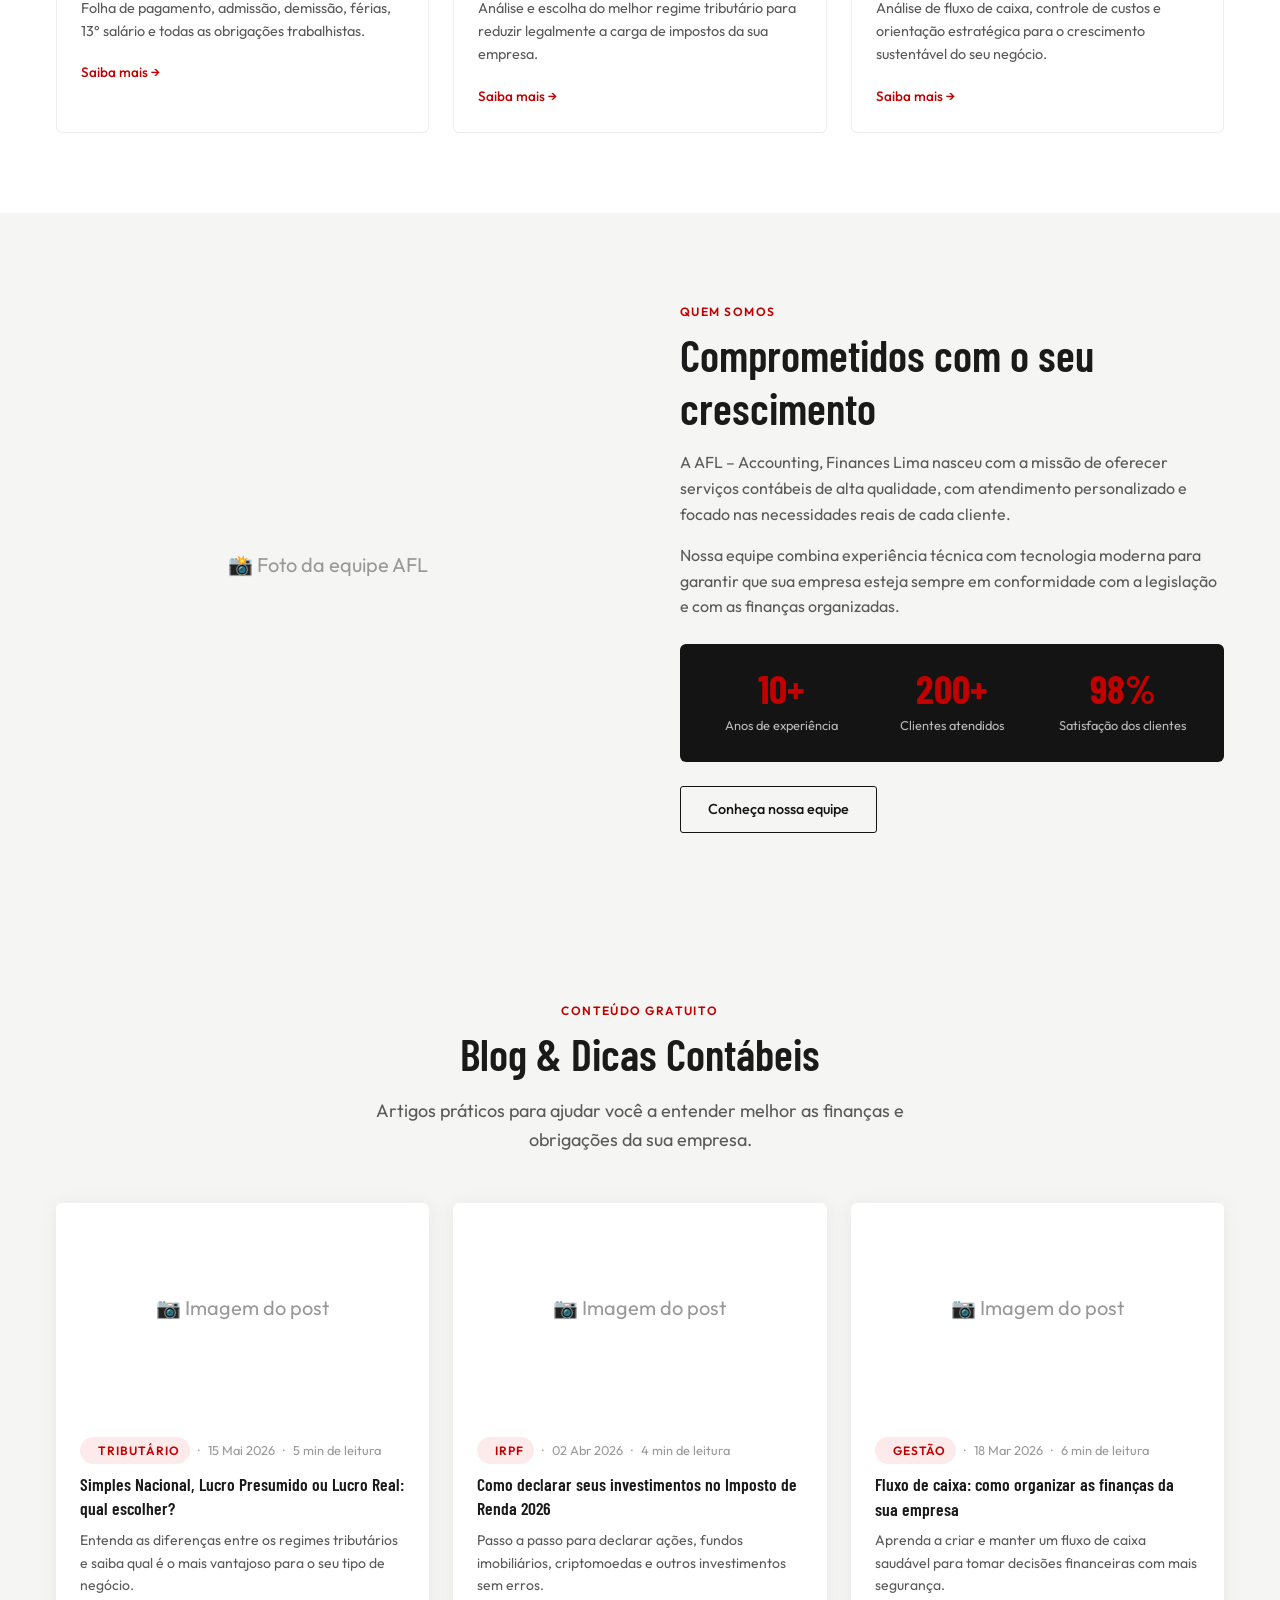
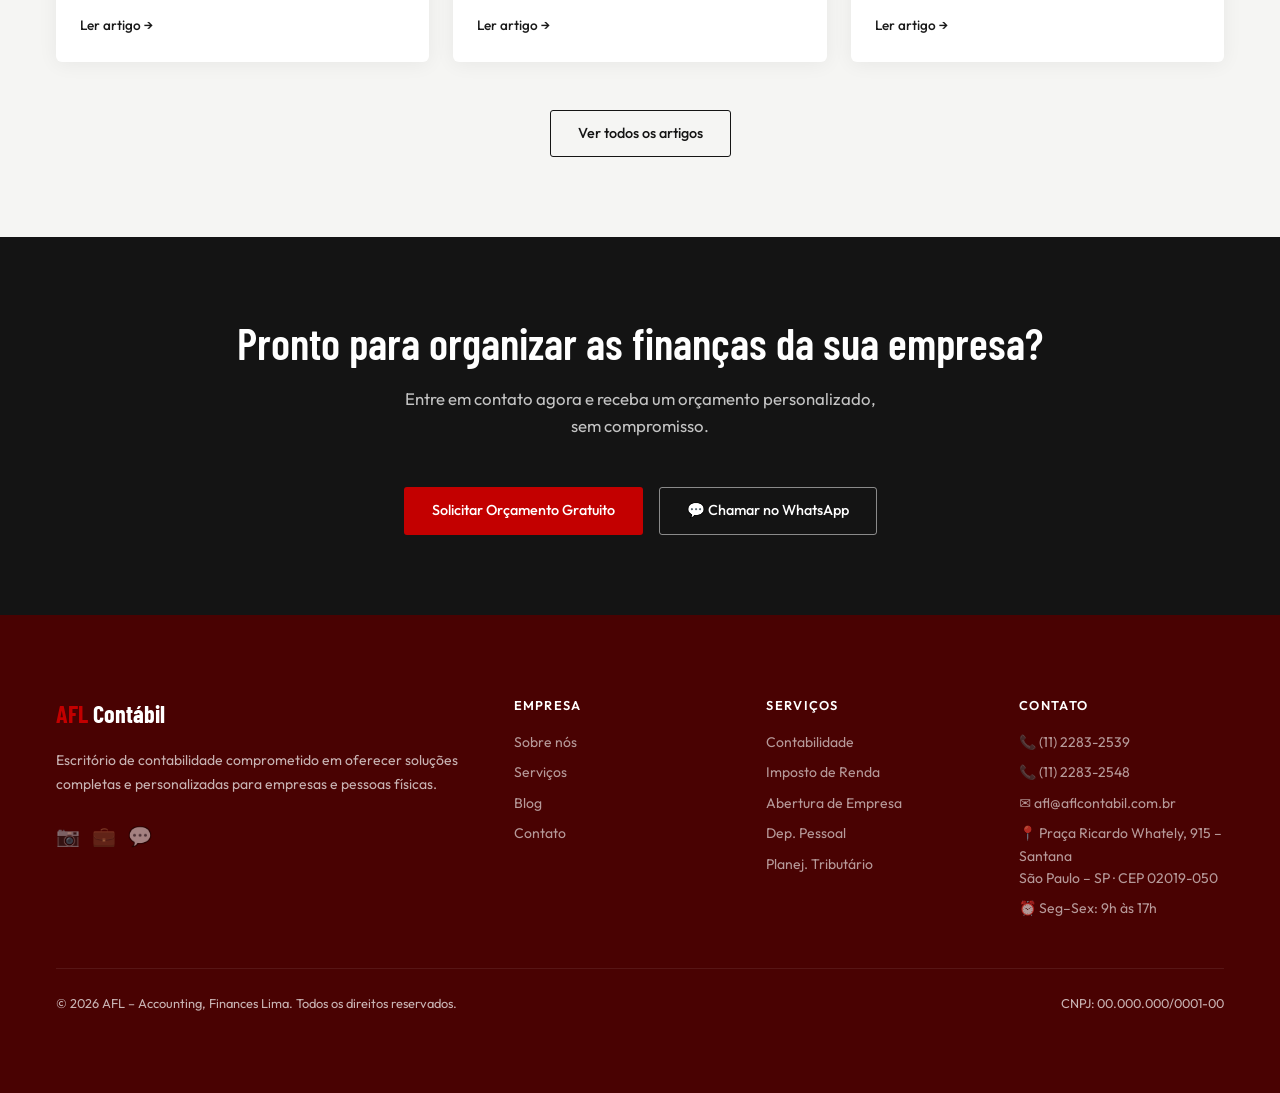
==== commit 6b2b115a: "Estilização part1" ====
--- a/index.html
+++ b/index.html
@@ -369,7 +369,7 @@
       </p>
       <div class="cta-botoes">
         <a href="contato.html" class="btn-primario">Solicitar Orçamento Gratuito</a>
-        <a href="https://wa.me/5511900000000" class="btn-secundario-branco" target="_blank">
+        <a href="https://wa.me/5511976798629" class="btn-secundario-branco" target="_blank">
           💬 Chamar no WhatsApp
         </a>
       </div>
@@ -428,11 +428,11 @@
         <div class="footer-coluna">
           <h4>Contato</h4>
           <nav class="footer-links">
-            <!-- Substitua pelos dados reais da AFL -->
-            <a href="tel:+5511900000000">📞 (11) 9 0000-0000</a>
-            <a href="mailto:contato@aflcontabil.com.br">✉️ contato@aflcontabil.com.br</a>
-            <a href="#" class="footer-info-link">📍 São Paulo, SP</a>
-            <a href="#" class="footer-info-link">⏰ Seg–Sex: 9h às 18h</a>
+            <a href="tel:+551122832539">📞 (11) 2283-2539</a>
+            <a href="tel:+551122832548">📞 (11) 2283-2548</a>
+            <a href="mailto:afl@aflcontabil.com.br">✉️ afl@aflcontabil.com.br</a>
+            <a href="#" class="footer-info-link">📍 Praça Ricardo Whately, 915 – Santana<br>São Paulo – SP · CEP 02019-050</a>
+            <a href="#" class="footer-info-link">⏰ Seg–Sex: 9h às 17h</a>
           </nav>
         </div>
 
@@ -441,7 +441,7 @@
       <!-- Copyright -->
       <div class="footer-bottom">
         <span>© 2026 AFL – Accounting, Finances Lima. Todos os direitos reservados.</span>
-        <span>CNPJ: 00.000.000/0001-00</span><!-- Substitua pelo CNPJ real -->
+        <span>CNPJ: 00.000.000/0001-00</span>
       </div>
 
     </div>
--- a/css/main.css
+++ b/css/main.css
@@ -1,4 +1,13 @@
 /* BASE */
+a {
+  color: inherit;
+  text-decoration: none;
+}
+
+a:visited {
+  color: inherit;
+}
+
 body {
   font-family: var(--fonte-corpo);
   font-size: var(--texto-base);
@@ -112,6 +121,45 @@
   margin-bottom: var(--esp-lg);
 }
 
+section {
+  padding-block: 96px;
+}
+
+@media (max-width: 900px) {
+  section {
+    padding-block: 64px;
+  }
+}
+
+.hero + section,
+.hero-interno + section {
+  border-top: 4px solid var(--cor-acento);
+  margin-bottom: 0;
+}
+
+.secao-separador {
+  height: 4px;
+  width: 64px;
+  background: var(--cor-acento);
+  margin: 0 auto;
+  border-radius: 2px;
+}
+
+.mensagem-sucesso {
+  display: none;
+}
+
+.mensagem-sucesso.visivel {
+  display: block;
+}
+
+.mapa-container {
+  border-radius: var(--borda-raio);
+  overflow: hidden;
+  border: 1px solid var(--cor-borda);
+  margin-top: var(--esp-md);
+}
+
 /* NAVBAR */
 .navbar {
   position: fixed;
@@ -365,6 +413,37 @@
   gap: 8px;
 }
 
+.servico-bloco {
+  padding-block: 80px;
+  border-radius: var(--borda-raio-lg);
+}
+
+.servico-bloco--claro {
+  background-color: var(--cor-primaria-clara);
+}
+
+.secao-blog {
+  padding-block: 80px;
+  background-color: var(--cor-branco);
+}
+
+.secao-diferenciais {
+  color: var(--cor-branco);
+}
+
+.secao-diferenciais .secao-rotulo,
+.secao-diferenciais .secao-titulo,
+.secao-diferenciais p,
+.secao-diferenciais h3,
+.secao-diferenciais .servico-card {
+  color: var(--cor-branco);
+}
+
+.secao-diferenciais .servico-card {
+  background-color: transparent;
+  border-color: rgba(255,255,255,0.15);
+}
+
 /* SOBRE */
 .secao-sobre {
   padding-block: var(--esp-xl);
@@ -519,10 +598,422 @@
   color: var(--cor-acento);
 }
 
+.post-corpo-texto {
+  font-size: 1.05rem;
+  line-height: 1.85;
+  color: var(--cor-texto);
+}
+
+.post-corpo-texto p {
+  margin-bottom: 1.5rem;
+}
+
+.post-corpo-texto h2 {
+  font-family: var(--fonte-titulo);
+  font-size: 1.75rem;
+  font-weight: 600;
+  color: var(--cor-texto);
+  margin-top: 2.5rem;
+  margin-bottom: 1rem;
+  padding-bottom: 8px;
+  border-bottom: 2px solid var(--cor-acento-clara);
+}
+
+.post-corpo-texto h3 {
+  font-family: var(--fonte-titulo);
+  font-size: 1.35rem;
+  font-weight: 600;
+  color: var(--cor-texto);
+  margin-top: 2rem;
+  margin-bottom: 0.75rem;
+}
+
+.post-corpo-texto ul,
+.post-corpo-texto ol {
+  padding-left: 1.5rem;
+  margin-bottom: 1.5rem;
+}
+
+.post-corpo-texto li {
+  margin-bottom: 0.5rem;
+  line-height: 1.7;
+}
+
+.post-corpo-texto blockquote {
+  border-left: 4px solid var(--cor-acento);
+  background-color: var(--cor-acento-clara);
+  padding: 1rem 1.25rem;
+  border-radius: 0 var(--borda-raio) var(--borda-raio) 0;
+  margin: 1.5rem 0;
+  font-style: italic;
+  color: var(--cor-texto-secundario);
+}
+
+.post-corpo-texto blockquote p {
+  margin-bottom: 0;
+}
+
 .post-card p {
   font-size: 0.875rem;
   color: var(--cor-texto-secundario);
   margin-bottom: var(--esp-sm);
+}
+
+.secao-contato {
+  background-color: var(--cor-bg);
+}
+
+.contato-grid {
+  display: grid;
+  grid-template-columns: 60% 40%;
+  gap: 48px;
+  align-items: start;
+}
+
+.contato-form input,
+.contato-form select,
+.contato-form textarea {
+  width: 100%;
+  background-color: var(--cor-branco);
+  border: 1px solid var(--cor-borda);
+  border-radius: 3px;
+  padding: 14px;
+  margin-bottom: 16px;
+  font: inherit;
+  color: var(--cor-texto);
+}
+
+.contato-form textarea {
+  min-height: 160px;
+}
+
+.contato-info {
+  display: grid;
+  gap: var(--esp-md);
+}
+
+.contato-info h3 {
+  font-family: var(--fonte-titulo);
+}
+
+.btn-whatsapp {
+  background-color: #25d366;
+  border-radius: 3px;
+  color: #ffffff;
+  text-align: center;
+  display: inline-block;
+}
+
+.mapa-container iframe {
+  border: none;
+  display: block;
+  width: 100%;
+  min-height: 280px;
+}
+
+.separador-secao {
+  height: 1px;
+  background-color: var(--cor-borda);
+  margin: 0;
+}
+
+.secao-historia,
+.secao-equipe,
+.secao-servicos-detalhe {
+  background-color: var(--cor-branco);
+}
+
+.secao-mvv {
+  background-color: var(--cor-primaria-clara);
+}
+
+.blog-filtros {
+  background-color: var(--cor-branco);
+}
+
+.secao-diferenciais {
+  background-color: var(--cor-primaria);
+}
+
+.secao-diferenciais .secao-rotulo {
+  color: var(--cor-acento);
+}
+
+.secao-diferenciais .secao-titulo {
+  color: var(--cor-branco);
+}
+
+.secao-faq {
+  background-color: var(--cor-primaria-clara);
+}
+
+.faq-perguntas {
+  display: grid;
+  gap: var(--esp-md);
+  margin-top: var(--esp-lg);
+}
+
+.sobre-placeholder,
+.post-thumbnail-placeholder {
+  aspect-ratio: 1;
+  display: flex;
+  align-items: center;
+  justify-content: center;
+  font-size: 1.25rem;
+  background-color: var(--cor-primaria-clara);
+  color: var(--cor-texto-claro);
+  border-radius: var(--borda-raio);
+}
+
+.servico-bloco {
+  display: grid;
+  grid-template-columns: repeat(2, minmax(0, 1fr));
+  gap: 48px;
+  align-items: center;
+  margin-block: var(--esp-xl);
+}
+
+.servico-bloco--claro {
+  background-color: var(--cor-primaria-clara);
+  padding: var(--esp-lg);
+  border-radius: var(--borda-raio-lg);
+}
+
+.blog-filtros {
+  padding: 1rem 0;
+  border-bottom: 1px solid var(--cor-borda);
+}
+
+.blog-filtros .container {
+  display: flex;
+  gap: 0.75rem;
+  flex-wrap: wrap;
+}
+
+.blog-paginacao {
+  text-align: center;
+  margin-top: var(--esp-lg);
+  display: flex;
+  justify-content: center;
+  align-items: center;
+  gap: 0.75rem;
+  flex-wrap: wrap;
+}
+
+.post-hero {
+  background-color: #141414;
+  min-height: 400px;
+  padding-block: 96px;
+}
+
+.post-hero .container {
+  display: flex;
+  flex-direction: column;
+  justify-content: center;
+  height: 100%;
+}
+
+.post-hero h1 {
+  margin-top: 1rem;
+  color: var(--cor-branco);
+  font-size: clamp(2.5rem, 4vw, 4rem);
+}
+
+.post-hero p {
+  color: rgba(255,255,255,0.6);
+  margin-top: 1rem;
+  max-width: 640px;
+}
+
+.post-layout {
+  background-color: var(--cor-bg);
+  padding-block: 96px;
+}
+
+.post-layout .container {
+  display: grid;
+  grid-template-columns: 70% 30%;
+  gap: 48px;
+  align-items: flex-start;
+}
+
+.post-imagem-capa {
+  background-color: var(--cor-primaria-clara);
+  border-radius: 3px;
+  overflow: hidden;
+  box-shadow: var(--sombra-card);
+  margin-bottom: var(--esp-lg);
+}
+
+.post-imagem-capa > div {
+  aspect-ratio: 16/9;
+  display: flex;
+  align-items: center;
+  justify-content: center;
+  color: var(--cor-texto-claro);
+  font-size: 1rem;
+}
+
+.post-blockquote {
+  border-left: 3px solid var(--cor-acento);
+  padding-left: 1rem;
+  color: var(--cor-texto);
+  margin: var(--esp-lg) 0;
+}
+
+.post-autor {
+  display: flex;
+  gap: 1rem;
+  align-items: flex-start;
+  background: var(--cor-primaria-clara);
+  border-left: 4px solid var(--cor-acento);
+  border-radius: var(--borda-raio);
+  padding: 1.25rem;
+  margin-top: 2.5rem;
+}
+
+.autor-avatar {
+  width: 52px;
+  height: 52px;
+  border-radius: 50%;
+  background: var(--cor-primaria);
+  color: #ffffff;
+  font-family: var(--fonte-titulo);
+  font-size: 1.1rem;
+  font-weight: 700;
+  display: flex;
+  align-items: center;
+  justify-content: center;
+  flex-shrink: 0;
+}
+
+.autor-info {
+  flex: 1;
+}
+
+.autor-nome {
+  display: block;
+  font-size: 1rem;
+  font-weight: 600;
+  color: var(--cor-texto);
+  margin-bottom: 2px;
+}
+
+.autor-cargo {
+  display: block;
+  font-size: 0.8rem;
+  color: var(--cor-acento);
+  font-weight: 500;
+  margin-bottom: 6px;
+}
+
+.autor-bio {
+  font-size: 0.875rem;
+  color: var(--cor-texto-secundario);
+  line-height: 1.6;
+  margin: 0;
+}
+
+.posts-relacionados {
+  margin-top: var(--esp-xl);
+}
+
+.posts-relacionados-grid {
+  display: grid;
+  grid-template-columns: repeat(3, minmax(0, 1fr));
+  gap: var(--esp-md);
+  margin-top: var(--esp-md);
+}
+
+.post-sidebar {
+  display: grid;
+  gap: var(--esp-lg);
+}
+
+.sidebar-list {
+  list-style: none;
+  padding: 0;
+  margin: 0;
+  display: grid;
+  gap: 0.75rem;
+}
+
+.sidebar-list small {
+  color: var(--cor-texto-claro);
+}
+
+.sidebar-card {
+  background-color: var(--cor-branco);
+  border: 1px solid var(--cor-borda);
+  border-radius: var(--borda-raio-lg);
+  padding: var(--esp-lg);
+}
+
+.sidebar-cta {
+  background: var(--cor-primaria);
+  border-radius: 12px;
+  padding: 1.5rem;
+  text-align: center;
+  border: none;
+  color: #ffffff;
+}
+
+.sidebar-cta-icone {
+  font-size: 2rem;
+  margin-bottom: 0.75rem;
+  display: block;
+}
+
+.sidebar-cta-titulo {
+  font-family: var(--fonte-titulo);
+  font-size: 1.15rem;
+  font-weight: 600;
+  color: #ffffff;
+  margin-bottom: 0.6rem;
+  line-height: 1.3;
+}
+
+.sidebar-cta-texto {
+  font-size: 0.85rem;
+  color: rgba(255, 255, 255, 0.7);
+  line-height: 1.6;
+  margin-bottom: 1.25rem;
+}
+
+.sidebar-cta-btn {
+  display: block;
+  background: var(--cor-acento);
+  color: #ffffff;
+  font-family: var(--fonte-corpo);
+  font-size: 0.875rem;
+  font-weight: 500;
+  padding: 10px 20px;
+  border-radius: 8px;
+  text-decoration: none;
+  transition: background-color var(--transicao), transform var(--transicao);
+}
+
+.sidebar-cta-btn:hover {
+  background: var(--cor-acento-hover);
+  transform: translateY(-2px);
+}
+
+.cta-box {
+  background-color: var(--cor-acento);
+  color: var(--cor-branco);
+  padding: var(--esp-lg);
+  border-radius: var(--borda-raio-lg);
+}
+
+.btn-secondary-white {
+  background-color: var(--cor-branco);
+  color: var(--cor-primaria);
+  display: inline-block;
+  margin-top: var(--esp-sm);
+}
+
+.card-base {
+  padding: var(--esp-md);
 }
 
 .blog-link {
@@ -644,11 +1135,50 @@
 
 /* UTILITÁRIOS */
 .hero-interno {
-  min-height: 320px;
-  padding-top: 80px;
   background-color: var(--cor-primaria);
-  position: relative;
-  overflow: hidden;
+  padding-top: 100px;
+  padding-bottom: 36px;
+  min-height: unset;
+}
+
+.hero-interno .breadcrumb {
+  font-size: var(--texto-sm);
+  color: rgba(255, 255, 255, 0.5);
+  margin-bottom: 10px;
+  display: flex;
+  align-items: center;
+  gap: 6px;
+}
+
+.hero-interno .breadcrumb a {
+  color: rgba(255, 255, 255, 0.5);
+  transition: color var(--transicao);
+}
+
+.hero-interno .breadcrumb a:hover {
+  color: var(--cor-acento);
+}
+
+.hero-interno .breadcrumb span::before {
+  content: '/';
+  margin-right: 6px;
+  opacity: 0.4;
+}
+
+.hero-interno h1 {
+  font-family: var(--fonte-titulo);
+  font-size: clamp(2rem, 4vw, 2.8rem);
+  font-weight: 700;
+  color: #ffffff;
+  margin-bottom: 8px;
+  line-height: 1.1;
+}
+
+.hero-interno .hero-descricao,
+.hero-interno .hero-subtitulo {
+  font-size: var(--texto-base);
+  color: rgba(255, 255, 255, 0.65);
+  max-width: 480px;
 }
 
 .breadcrumb {
@@ -718,6 +1248,52 @@
 .hero-placeholder-note {
   font-size: var(--texto-xs);
   opacity: 0.6;
+}
+
+/* Links no site */
+.post-card a,
+.post-card h3 a,
+.post-card h4 a {
+  color: var(--cor-texto);
+  transition: color var(--transicao);
+}
+
+.post-card a:hover,
+.post-card h3 a:hover,
+.post-card h4 a:hover {
+  color: var(--cor-acento);
+}
+
+.posts-relacionados a,
+.posts-relacionados h3 a,
+.posts-relacionados h4 a {
+  color: var(--cor-texto);
+  transition: color var(--transicao);
+}
+
+.posts-relacionados a:hover {
+  color: var(--cor-acento);
+}
+
+.post-sidebar a {
+  color: var(--cor-texto-secundario);
+  transition: color var(--transicao);
+}
+
+.post-sidebar a:hover {
+  color: var(--cor-acento);
+}
+
+.breadcrumb a {
+  color: rgba(255, 255, 255, 0.55);
+}
+
+.breadcrumb a:hover {
+  color: var(--cor-acento);
+}
+
+.footer a:visited {
+  color: inherit;
 }
 
 /* RESPONSIVO */
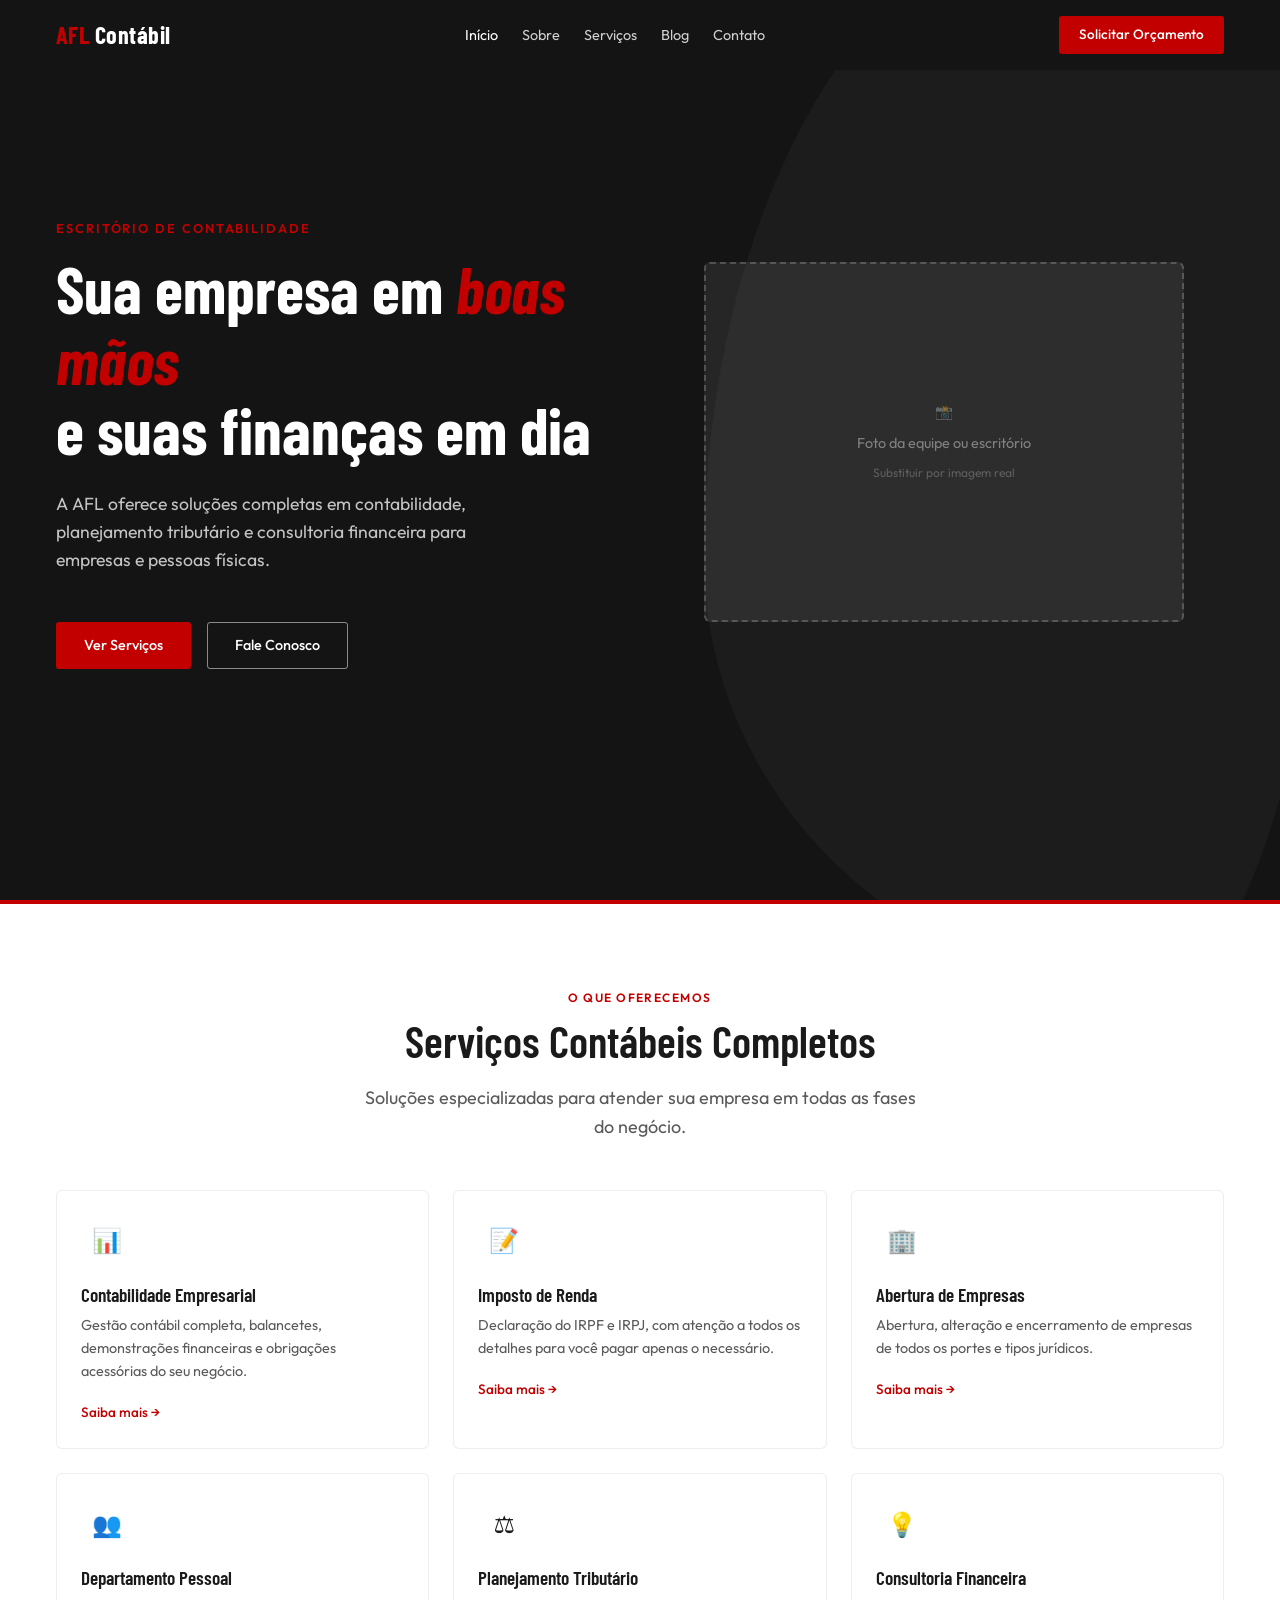
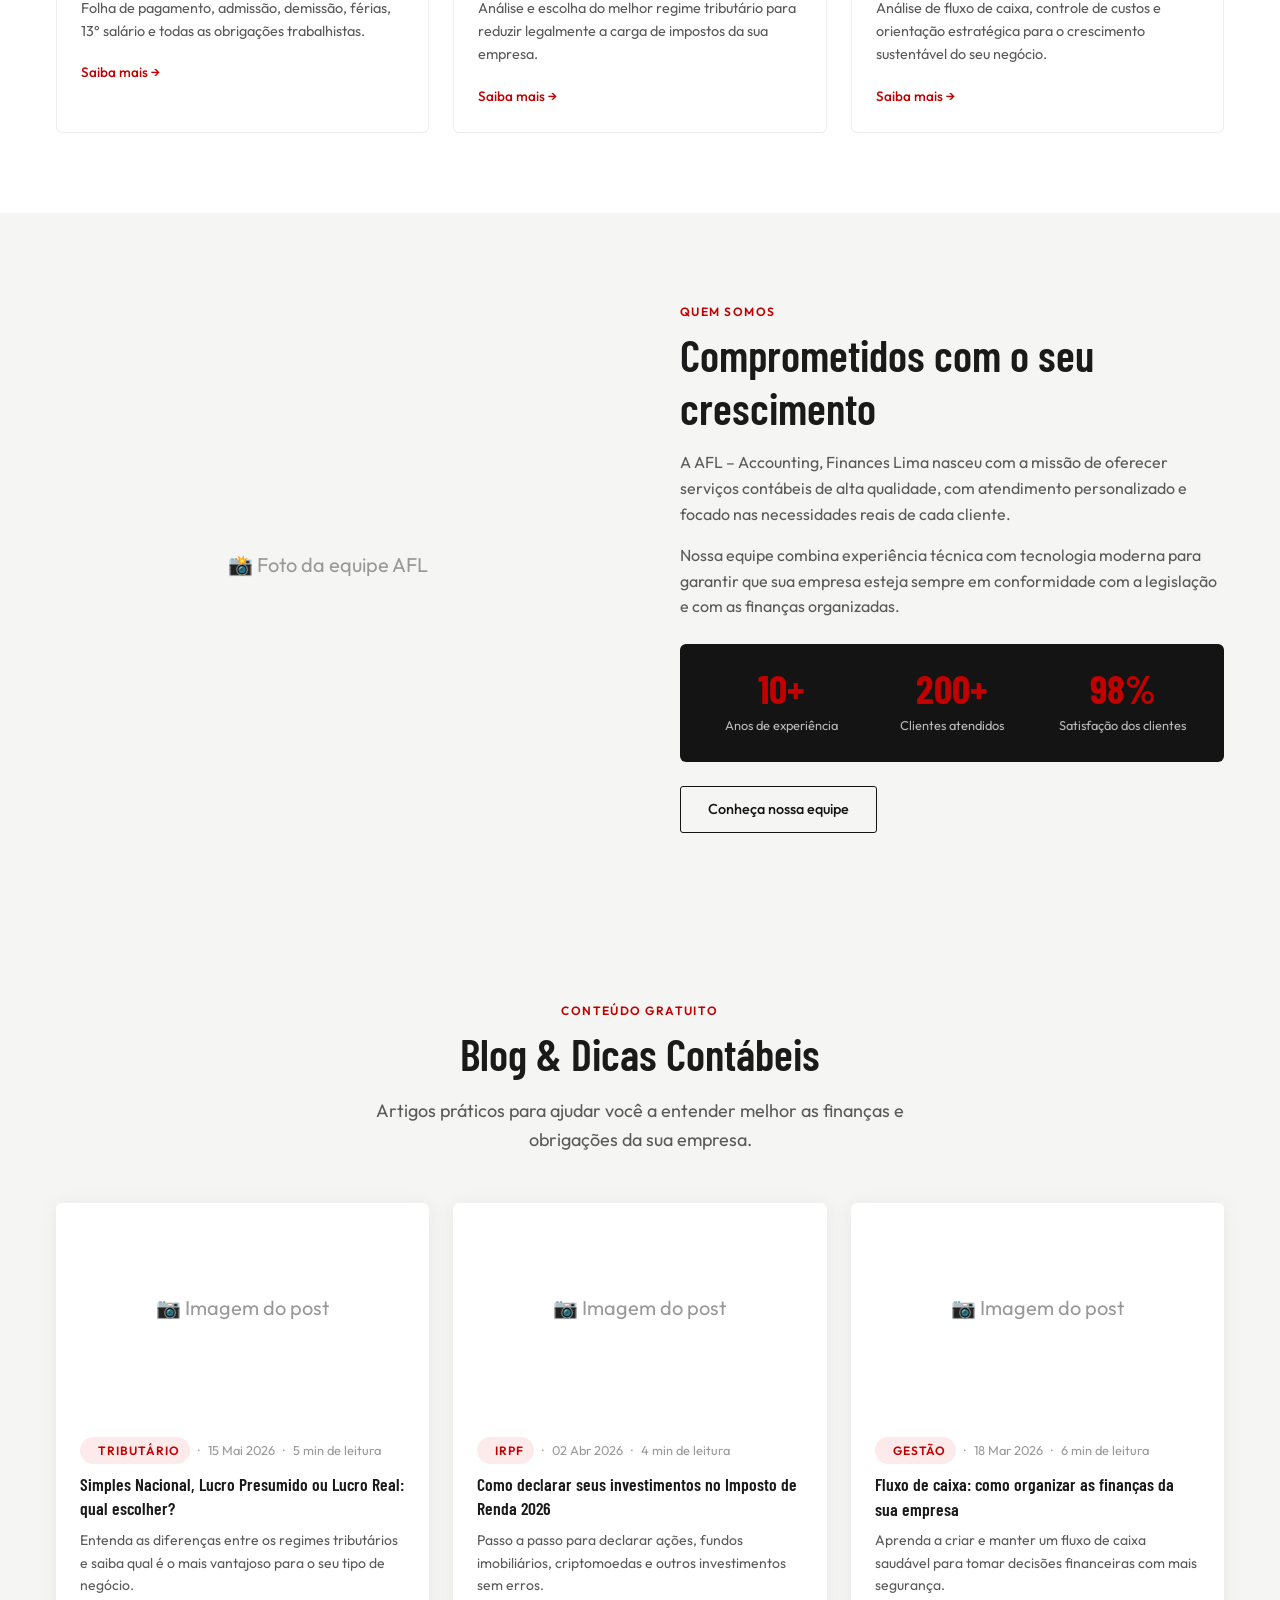
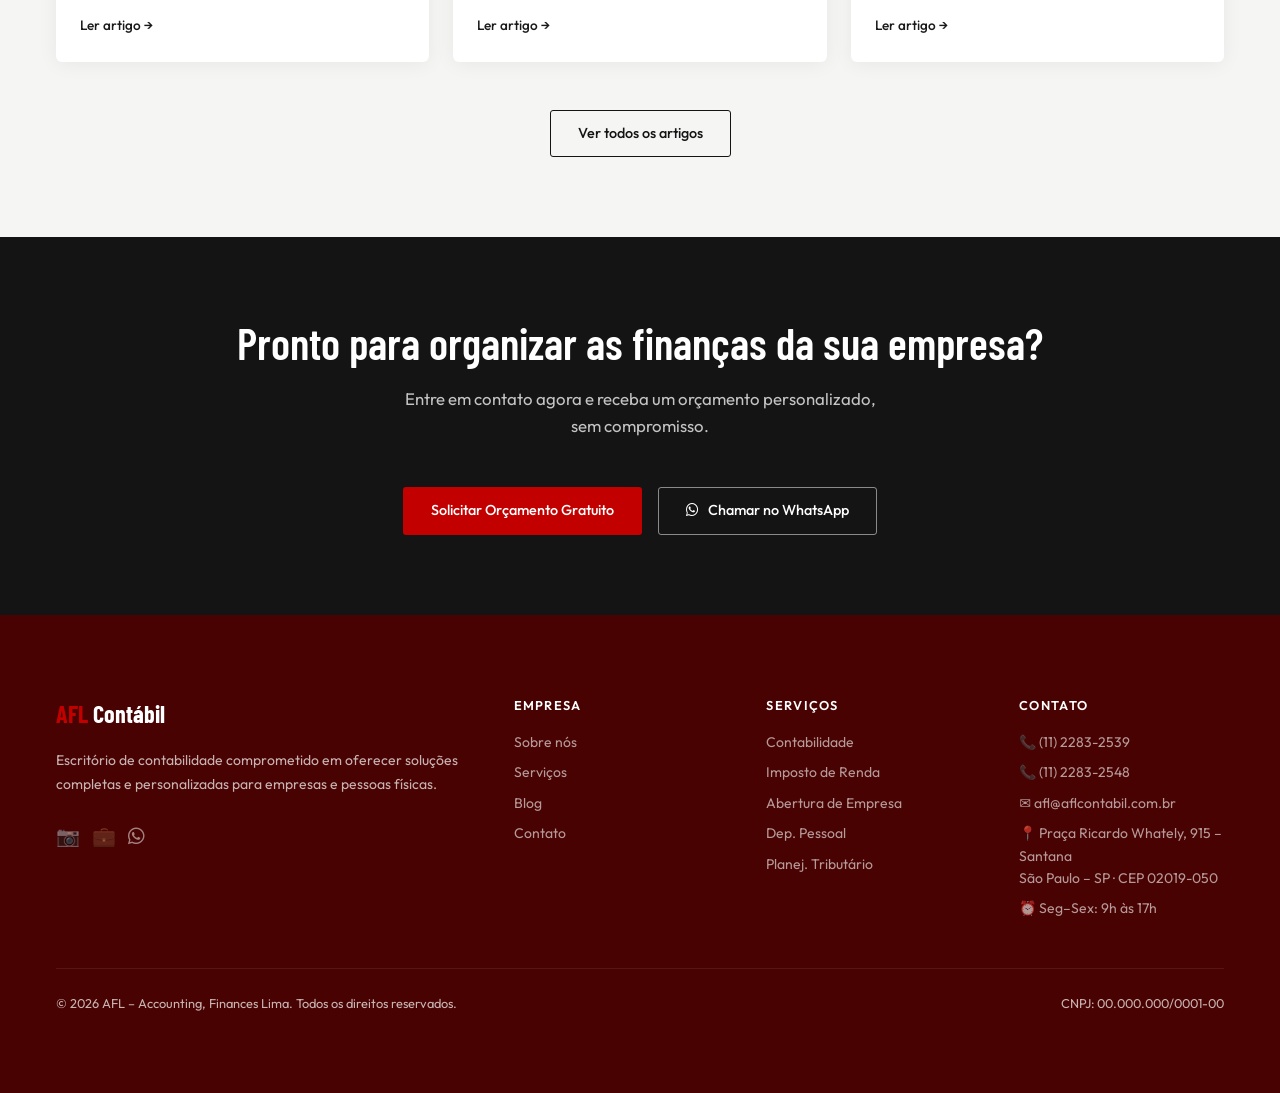
==== commit 268e1a74: "Falta Imagens e lógica" ====
--- a/index.html
+++ b/index.html
@@ -13,6 +13,8 @@
   <link rel="preconnect" href="https://fonts.googleapis.com">
   <link rel="preconnect" href="https://fonts.gstatic.com" crossorigin>
   <link href="https://fonts.googleapis.com/css2?family=Barlow+Condensed:wght@400;500;600;700&family=Outfit:wght@300;400;500;600&display=swap" rel="stylesheet">
+  <link rel="stylesheet"
+  href="https://cdnjs.cloudflare.com/ajax/libs/font-awesome/6.5.2/css/all.min.css">
   <link rel="stylesheet" href="css/reset.css">
   <link rel="stylesheet" href="css/variables.css">
   <link rel="stylesheet" href="css/main.css">
@@ -370,7 +372,7 @@
       <div class="cta-botoes">
         <a href="contato.html" class="btn-primario">Solicitar Orçamento Gratuito</a>
         <a href="https://wa.me/5511976798629" class="btn-secundario-branco" target="_blank">
-          💬 Chamar no WhatsApp
+          <i class="fa-brands fa-whatsapp"></i> Chamar no WhatsApp
         </a>
       </div>
     </div>
@@ -397,7 +399,7 @@
           <div class="footer-redes">
             <a href="#" aria-label="Instagram" class="footer-social-link">📷</a>
             <a href="#" aria-label="LinkedIn" class="footer-social-link">💼</a>
-            <a href="#" aria-label="WhatsApp" class="footer-social-link">💬</a>
+            <a href="#" aria-label="WhatsApp" class="footer-social-link"><i class="fa-brands fa-whatsapp"></i></a>
           </div>
         </div>
 
--- a/css/main.css
+++ b/css/main.css
@@ -3,6 +3,30 @@
   color: inherit;
   text-decoration: none;
 }
+
+  .btn-primario i,
+  .btn-secundario i,
+  .btn-secundario-branco i {
+    margin-right: 6px;
+  }
+
+  /* Exceções: estes botões sempre têm texto branco,
+     independente da regra genérica de cor dos links */
+  .navbar-cta,
+  .navbar-cta:visited,
+  .navbar-cta:hover,
+  .btn-primario,
+  .btn-primario:visited,
+  .btn-primario:hover,
+  .btn-secundario-branco,
+  .btn-secundario-branco:visited {
+    color: #ffffff !important;
+  }
+
+  .btn-secundario-branco:hover {
+    color: #ffffff !important;
+    background-color: rgba(255, 255, 255, 0.12);
+  }
 
 a:visited {
   color: inherit;
@@ -223,6 +247,16 @@
   transition: background-color var(--transicao);
 }
 
+.navbar-links > .navbar-cta {
+  display:none;
+}
+
+@media (max-width: 768px) {
+  .navbar-links > .navbar-cta {
+    display:block;
+    margin-top: 8px;
+  }
+}
 .navbar-cta:hover {
   background-color: var(--cor-acento-hover);
 }
@@ -718,7 +752,6 @@
 }
 
 .secao-historia,
-.secao-equipe,
 .secao-servicos-detalhe {
   background-color: var(--cor-branco);
 }
@@ -743,15 +776,75 @@
   color: var(--cor-branco);
 }
 
-.secao-faq {
-  background-color: var(--cor-primaria-clara);
-}
-
-.faq-perguntas {
-  display: grid;
-  gap: var(--esp-md);
-  margin-top: var(--esp-lg);
-}
+.secao-faq .faq-item {
+    border-bottom: 1px solid var(--cor-borda);
+  }
+
+  .faq-pergunta {
+    width: 100%;
+    display: flex;
+    align-items: center;
+    justify-content: space-between;
+    gap: var(--esp-sm);
+    padding: 1.25rem 0.25rem;
+    background: none;
+    border: none;
+    text-align: left;
+    font-family: var(--fonte-corpo);
+    font-size: 1rem;
+    font-weight: 500;
+    color: var(--cor-texto);
+    cursor: pointer;
+    transition: color var(--transicao);
+  }
+
+  .faq-pergunta:hover {
+    color: var(--cor-acento);
+  }
+
+  .faq-icone {
+    flex-shrink: 0;
+    width: 28px;
+    height: 28px;
+    border-radius: 50%;
+    background: var(--cor-acento-clara);
+    color: var(--cor-acento);
+    display: flex;
+    align-items: center;
+    justify-content: center;
+    font-size: 1.1rem;
+    font-weight: 600;
+    transition: transform 0.3s ease, background-color 0.3s ease;
+  }
+
+  .faq-item.aberto .faq-icone {
+    transform: rotate(45deg);
+    background: var(--cor-acento);
+    color: #ffffff;
+  }
+
+  /* Técnica de animação suave usando grid-template-rows,
+     funciona sem precisar calcular altura via JavaScript */
+  .faq-resposta {
+    display: grid;
+    grid-template-rows: 0fr;
+    transition: grid-template-rows 0.35s ease;
+  }
+
+  .faq-item.aberto .faq-resposta {
+    grid-template-rows: 1fr;
+  }
+
+  .faq-resposta-inner {
+    overflow: hidden;
+  }
+
+  .faq-resposta-inner p {
+    padding: 0 0.25rem 1.25rem;
+    color: var(--cor-texto-secundario);
+    line-height: 1.7;
+    font-size: 0.95rem;
+  }
 
 .sobre-placeholder,
 .post-thumbnail-placeholder {
@@ -1390,3 +1483,57 @@
     text-align: center;
   }
 }
+
+.secao-equipe {
+    background-color: var(--cor-branco);
+    padding-block: 96px;
+  }
+
+  .equipe-destaque {
+    display: grid;
+    grid-template-columns: 0.8fr 1.2fr;
+    gap: var(--esp-xl);
+    align-items: center;
+  }
+
+  .equipe-foto-placeholder {
+    aspect-ratio: 1;
+    background-color: var(--cor-primaria-clara);
+    border-radius: 12px;
+    display: flex;
+    align-items: center;
+    justify-content: center;
+    color: var(--cor-texto-claro);
+    font-size: 0.9rem;
+  }
+
+  .equipe-cargo {
+    display: block;
+    font-size: 0.95rem;
+    color: var(--cor-acento);
+    font-weight: 500;
+    margin-bottom: var(--esp-sm);
+  }
+
+  .equipe-texto p {
+    color: var(--cor-texto-secundario);
+    margin-bottom: var(--esp-sm);
+    line-height: 1.7;
+  }
+
+  @media (max-width: 768px) {
+    .equipe-destaque {
+      grid-template-columns: 1fr;
+      text-align: center;
+    }
+
+    .equipe-foto-placeholder {
+      max-width: 280px;
+      margin-inline: auto;
+    }
+
+    .equipe-texto h2,
+    .equipe-texto .equipe-cargo {
+      text-align: center;
+    }
+  }
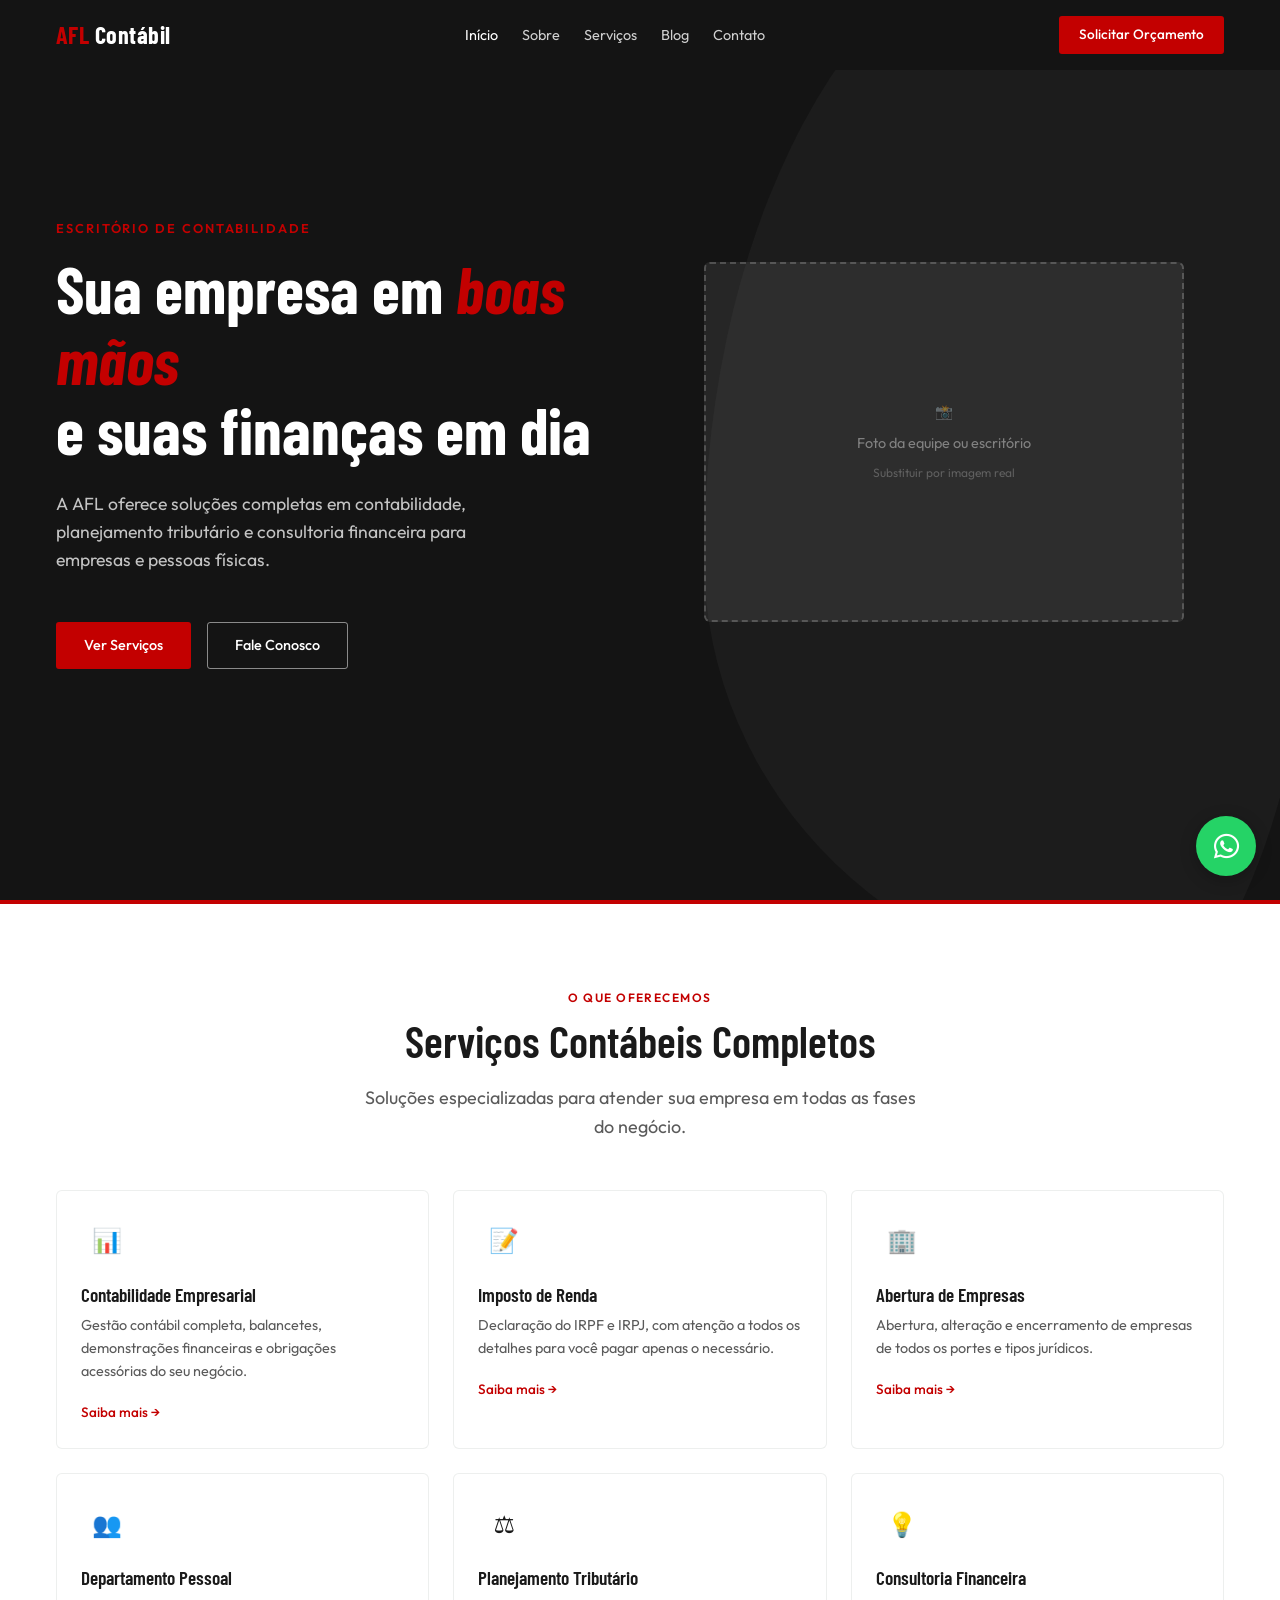
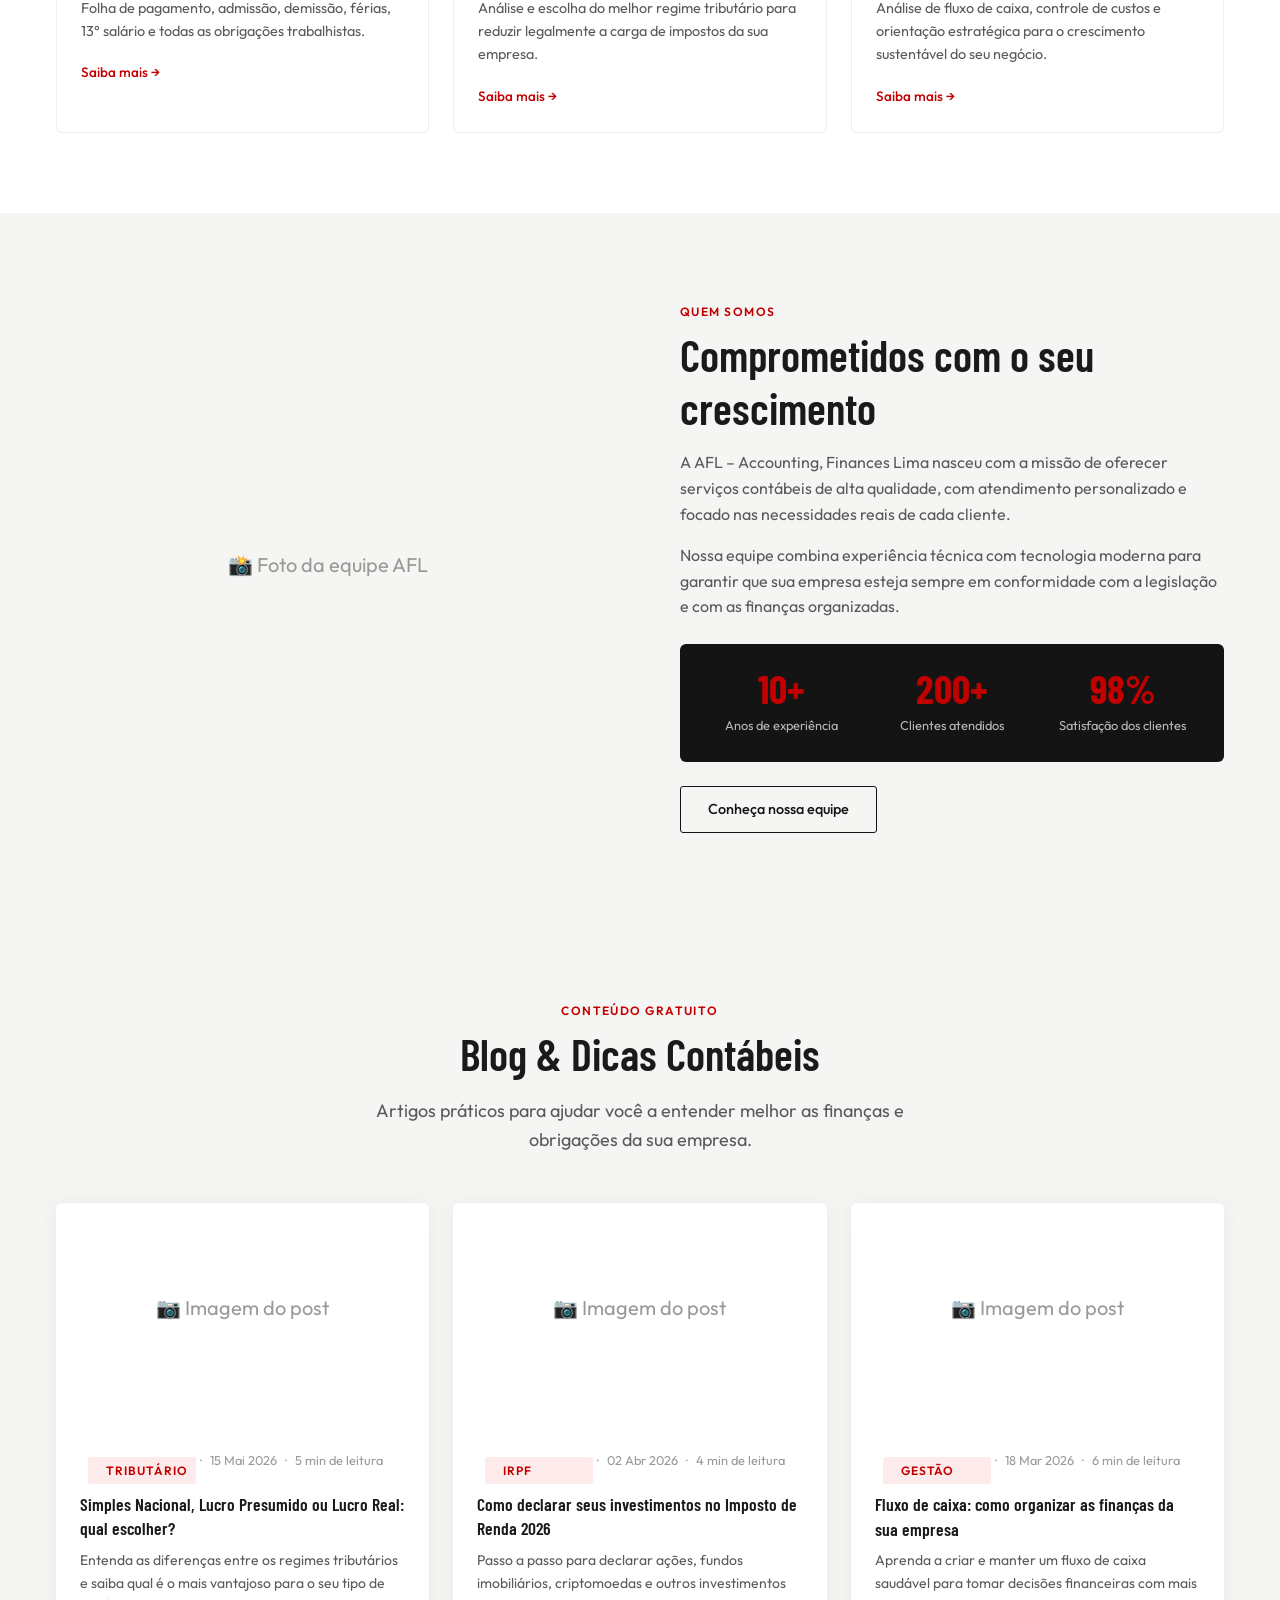
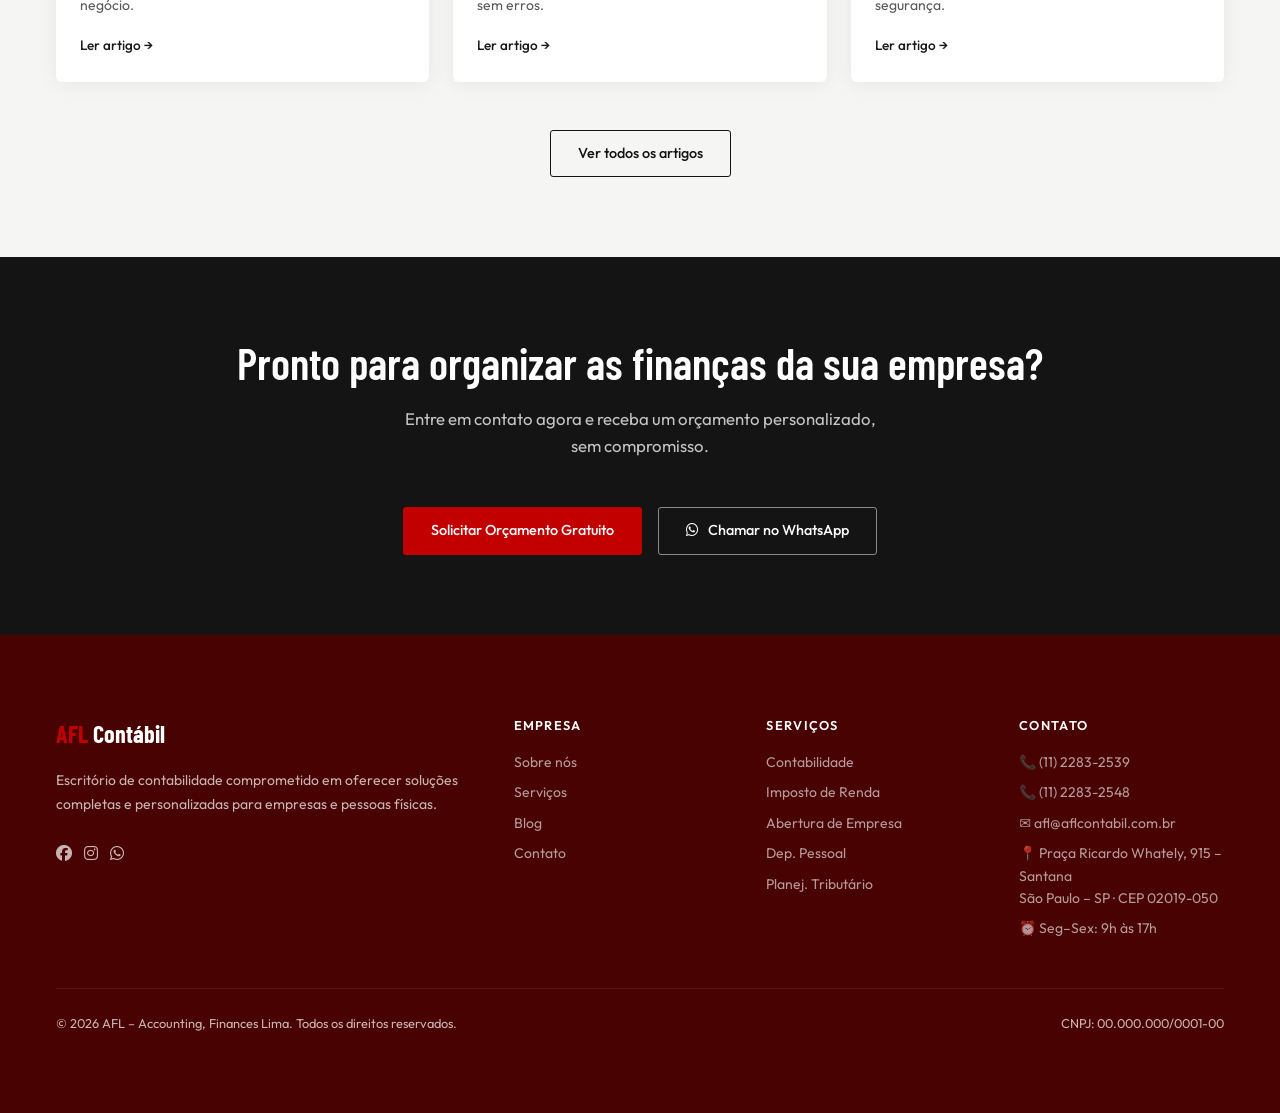
==== commit b89d76a5: "Responsividade Correções" ====
--- a/index.html
+++ b/index.html
@@ -30,7 +30,7 @@
 
       <!-- Logotipo -->
       <a href="index.html" class="navbar-logo">
-        <span>AFL</span> Contábil
+        <span>AFL</span> Contábil 
       </a>
 
       <!-- Links de navegação -->
@@ -371,7 +371,8 @@
       </p>
       <div class="cta-botoes">
         <a href="contato.html" class="btn-primario">Solicitar Orçamento Gratuito</a>
-        <a href="https://wa.me/5511976798629" class="btn-secundario-branco" target="_blank">
+        <a href="https://wa.me/5511976798629?text=Ol%C3%A1%21%20Vim%20atrav%C3%A9s%20do%20site%20da%20AFL%20e%20gostaria%20de%20mais%20informa%C3%A7%C3%B5es%20sobre%20os%20servi%C3%A7os%20cont%C3%A1beis." 
+        class="btn-secundario-branco" target="_blank">
           <i class="fa-brands fa-whatsapp"></i> Chamar no WhatsApp
         </a>
       </div>
@@ -395,12 +396,21 @@
             soluções completas e personalizadas para empresas e 
             pessoas físicas.
           </p>
-          <!-- Ícones de redes sociais (adicione os links reais) -->
-          <div class="footer-redes">
-            <a href="#" aria-label="Instagram" class="footer-social-link">📷</a>
-            <a href="#" aria-label="LinkedIn" class="footer-social-link">💼</a>
-            <a href="#" aria-label="WhatsApp" class="footer-social-link"><i class="fa-brands fa-whatsapp"></i></a>
-          </div>
+                      <!-- Ícones de redes sociais (adicione os links reais) -->
+                    <!-- Ícones de redes sociais (adicione os links reais) -->
+            <!-- Redes sociais reais da AFL -->
+                    <div class="footer-redes">
+                      <a href="https://www.facebook.com/aflcontabil?locale=pt_BR" target="_blank" rel="noopener" aria-label="Facebook da AFL">
+                        <i class="fa-brands fa-facebook"></i>
+                      </a>
+                      <a href="https://www.instagram.com/aflcontabil/" target="_blank" rel="noopener" aria-label="Instagram da AFL">
+                        <i class="fa-brands fa-instagram"></i>
+                      </a>
+                      <a href="https://wa.me/5511976798629?text=Ol%C3%A1%21%20Vim%20atrav%C3%A9s%20do%20site%20da%20AFL%20e%20gostaria%20de%20mais%20informa%C3%A7%C3%B5es%20sobre%20os%20servi%C3%A7os%20cont%C3%A1beis." 
+                      target="_blank" rel="noopener" aria-label="WhatsApp da AFL">
+                        <i class="fa-brands fa-whatsapp"></i>
+                      </a>
+                    </div>
         </div>
 
         <!-- Coluna 2: Links rápidos -->
@@ -449,7 +459,14 @@
     </div>
   </footer>
 
-
+<!-- Botão flutuante do WhatsApp -->
+<a href="https://wa.me/5511976798629"
+   target="_blank"
+   rel="noopener"
+   class="whatsapp-flutuante"
+   aria-label="Falar no WhatsApp">
+  <i class="fa-brands fa-whatsapp"></i>
+</a>
   <!-- ===================================================
        JAVASCRIPT – Funcionalidades interativas
        =================================================== -->
--- a/css/main.css
+++ b/css/main.css
@@ -211,12 +211,18 @@
   font-family: var(--fonte-titulo);
   font-size: 1.5rem;
   font-weight: 700;
-  color: var(--cor-branco);
+  color:#ffffff;
   letter-spacing: 0.02em;
 }
 
+.navbar-logo,
+.navbar-logo:visited,
+.navbar-logo:hover {
+  color: #ffffff !important;
+}
+
 .navbar-logo span {
-  color: var(--cor-acento);
+  color: var(--cor-acento) !important;
 }
 
 .navbar-links {
@@ -257,6 +263,40 @@
     margin-top: 8px;
   }
 }
+
+.whatsapp-flutuante {
+  position: fixed;
+  bottom: 24px;
+  right: 24px;
+  width: 60px;
+  height: 60px;
+  background-color: #25D366;
+  color: #ffffff !important;
+  border-radius: 50%;
+  display: flex;
+  align-items: center;
+  justify-content: center;
+  font-size: 1.8rem;
+  box-shadow: 0 4px 16px rgba(0, 0, 0, 0.25);
+  z-index: 999;
+  transition: transform var(--transicao), box-shadow var(--transicao);
+}
+
+.whatsapp-flutuante:hover {
+  transform: scale(1.08);
+  box-shadow: 0 6px 22px rgba(0, 0, 0, 0.3);
+}
+
+@media (max-width: 480px) {
+  .whatsapp-flutuante {
+    width: 52px;
+    height: 52px;
+    font-size: 1.5rem;
+    bottom: 16px;
+    right: 16px;
+  }
+}
+
 .navbar-cta:hover {
   background-color: var(--cor-acento-hover);
 }
@@ -817,6 +857,33 @@
     transition: transform 0.3s ease, background-color 0.3s ease;
   }
 
+  .categorias-lista {
+  list-style: none;
+  padding: 0;
+}
+
+.categorias-lista li {
+  border-bottom: 1px solid var(--cor-borda);
+}
+
+.categorias-lista li:last-child {
+  border-bottom: none;
+}
+
+.categorias-lista a {
+  display: flex;
+  justify-content: space-between;
+  padding: 10px 2px;
+  font-size: 0.9rem;
+  color: var(--cor-texto-secundario);
+  transition: color var(--transicao), padding-left var(--transicao);
+}
+
+.categorias-lista a:hover {
+  color: var(--cor-acento);
+  padding-left: 6px;
+}
+
   .faq-item.aberto .faq-icone {
     transform: rotate(45deg);
     background: var(--cor-acento);
@@ -894,9 +961,11 @@
 }
 
 .post-hero {
-  background-color: #141414;
-  min-height: 400px;
-  padding-block: 96px;
+  background-color: var(--cor-primaria);
+  padding-top: 100px;
+  padding-bottom: 40px;
+  height: auto;
+  min-height: unset;
 }
 
 .post-hero .container {
@@ -1021,6 +1090,54 @@
 .post-sidebar {
   display: grid;
   gap: var(--esp-lg);
+}
+
+.sidebar-cta {
+  background: var(--cor-primaria);
+  border-radius: 12px;
+  padding: 1.5rem;
+  text-align: center;
+  border: none;
+}
+
+.sidebar-cta-icone {
+  font-size: 2rem;
+  margin-bottom: 0.75rem;
+  display: block;
+}
+
+.sidebar-cta-titulo {
+  font-family: var(--fonte-titulo);
+  font-size: 1.15rem;
+  font-weight: 600;
+  color: #ffffff;
+  margin-bottom: 0.6rem;
+  line-height: 1.3;
+}
+
+.sidebar-cta-texto {
+  font-size: 0.85rem;
+  color: rgba(255, 255, 255, 0.7);
+  line-height: 1.6;
+  margin-bottom: 1.25rem;
+}
+
+.sidebar-cta-btn {
+  display: block;
+  background: var(--cor-acento);
+  color: #ffffff !important;
+  font-family: var(--fonte-corpo);
+  font-size: 0.875rem;
+  font-weight: 500;
+  padding: 10px 20px;
+  border-radius: 8px;
+  text-decoration: none;
+  transition: background-color var(--transicao), transform var(--transicao);
+}
+
+.sidebar-cta-btn:hover {
+  background: var(--cor-acento-hover);
+  transform: translateY(-2px);
 }
 
 .sidebar-list {
@@ -1181,6 +1298,17 @@
 
 .footer-logo span {
   color: var(--cor-acento);
+}
+
+span.badge {
+  display: inline-block;
+  font-size: 0.75rem;
+  font-weight: 600;
+  border-radius: var(--borda-raio);
+  margin-left: 8px;
+  margin-right: -4px;
+  width: 12vh;
+  margin-top: 20px;
 }
 
 .footer-descricao {
@@ -1537,3 +1665,80 @@
       text-align: center;
     }
   }
+
+  /* =============================================
+   CORREÇÃO MOBILE — Páginas internas
+   Os grids abaixo só existem nas páginas internas
+   (sobre, serviços, blog, post, contato) e nunca tinham
+   recebido uma versão para telas pequenas.
+   ============================================= */
+@media (max-width: 768px) {
+
+  /* sobre.html — bloco "Nossa História" (imagem + texto) */
+  .secao-historia {
+    grid-template-columns: 1fr !important;
+    gap: var(--esp-md) !important;
+    text-align: center;
+  }
+
+  /* sobre.html — Missão, Visão e Valores (3 cards) */
+  .secao-mvv .mvv-grid,
+  .secao-mvv > .container > div[style*="grid"],
+  .mvv-grid {
+    grid-template-columns: 1fr !important;
+  }
+
+  /* sobre.html — Diferenciais (4 itens) */
+  .secao-diferenciais .diferenciais-grid,
+  .diferenciais-grid {
+    grid-template-columns: 1fr 1fr !important;
+    gap: var(--esp-sm) !important;
+  }
+
+  /* servicos.html — cada bloco de serviço (imagem + texto alternado) */
+  .servico-detalhe,
+  .secao-servicos-detalhe > .container > div[style*="grid"] {
+    grid-template-columns: 1fr !important;
+    text-align: center;
+  }
+
+  /* blog.html — barra de filtros de categoria */
+  .blog-filtros {
+    flex-wrap: wrap;
+    justify-content: center;
+    gap: 8px;
+  }
+
+  /* post.html — conteúdo + sidebar (70/30) */
+  .post-layout {
+    grid-template-columns: 1fr !important;
+    gap: var(--esp-lg) !important;
+  }
+
+  /* post.html — sidebar passa a vir DEPOIS do conteúdo principal */
+  .post-sidebar {
+    order: 2;
+  }
+
+  .post-conteudo {
+    order: 1;
+  }
+
+  /* contato.html — formulário + informações (60/40) */
+  .secao-contato {
+    grid-template-columns: 1fr !important;
+    gap: var(--esp-lg) !important;
+  }
+
+  /* Segurança geral: nenhuma imagem ou mapa deve
+     ultrapassar a largura da tela em nenhuma página */
+  img, iframe {
+    max-width: 100%;
+  }
+
+  /* Segurança geral: impede rolagem horizontal indesejada
+     causada por qualquer elemento que ainda escape da tela */
+  body {
+    overflow-x: hidden;
+  }
+}
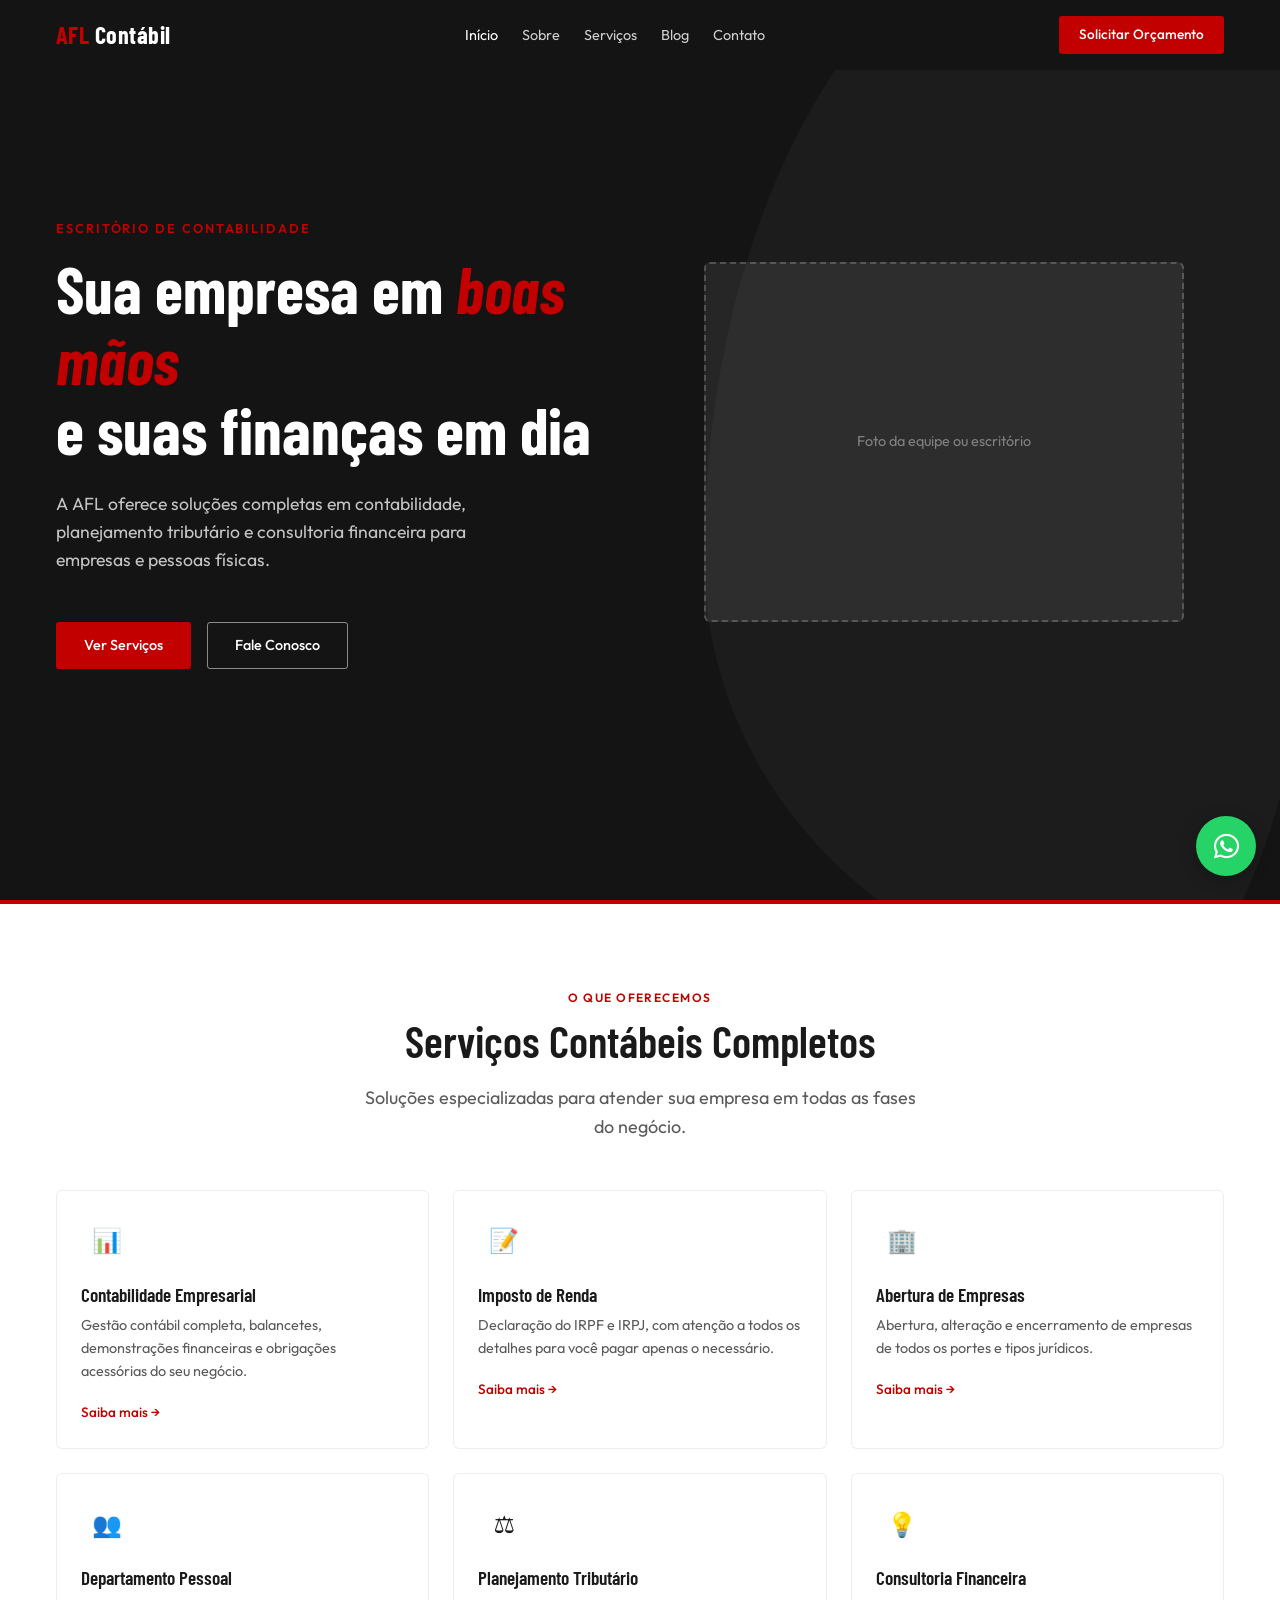
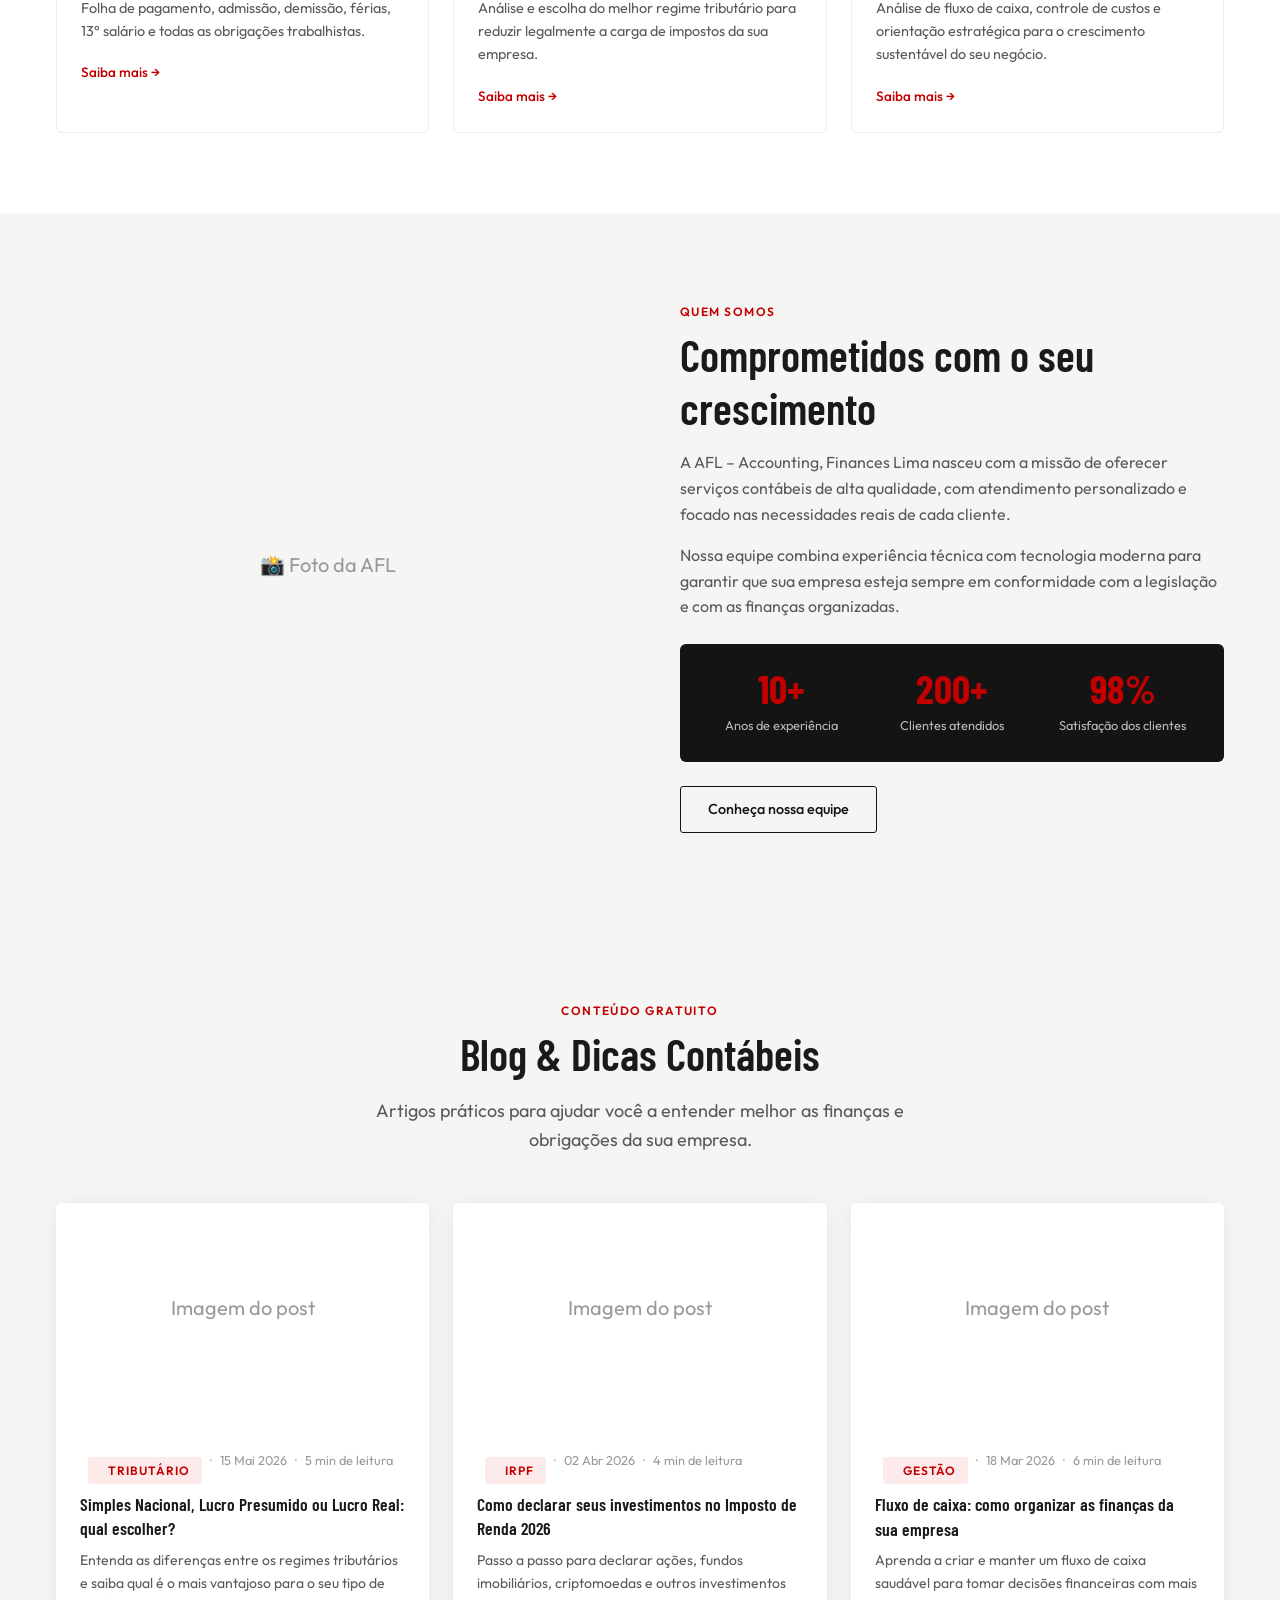
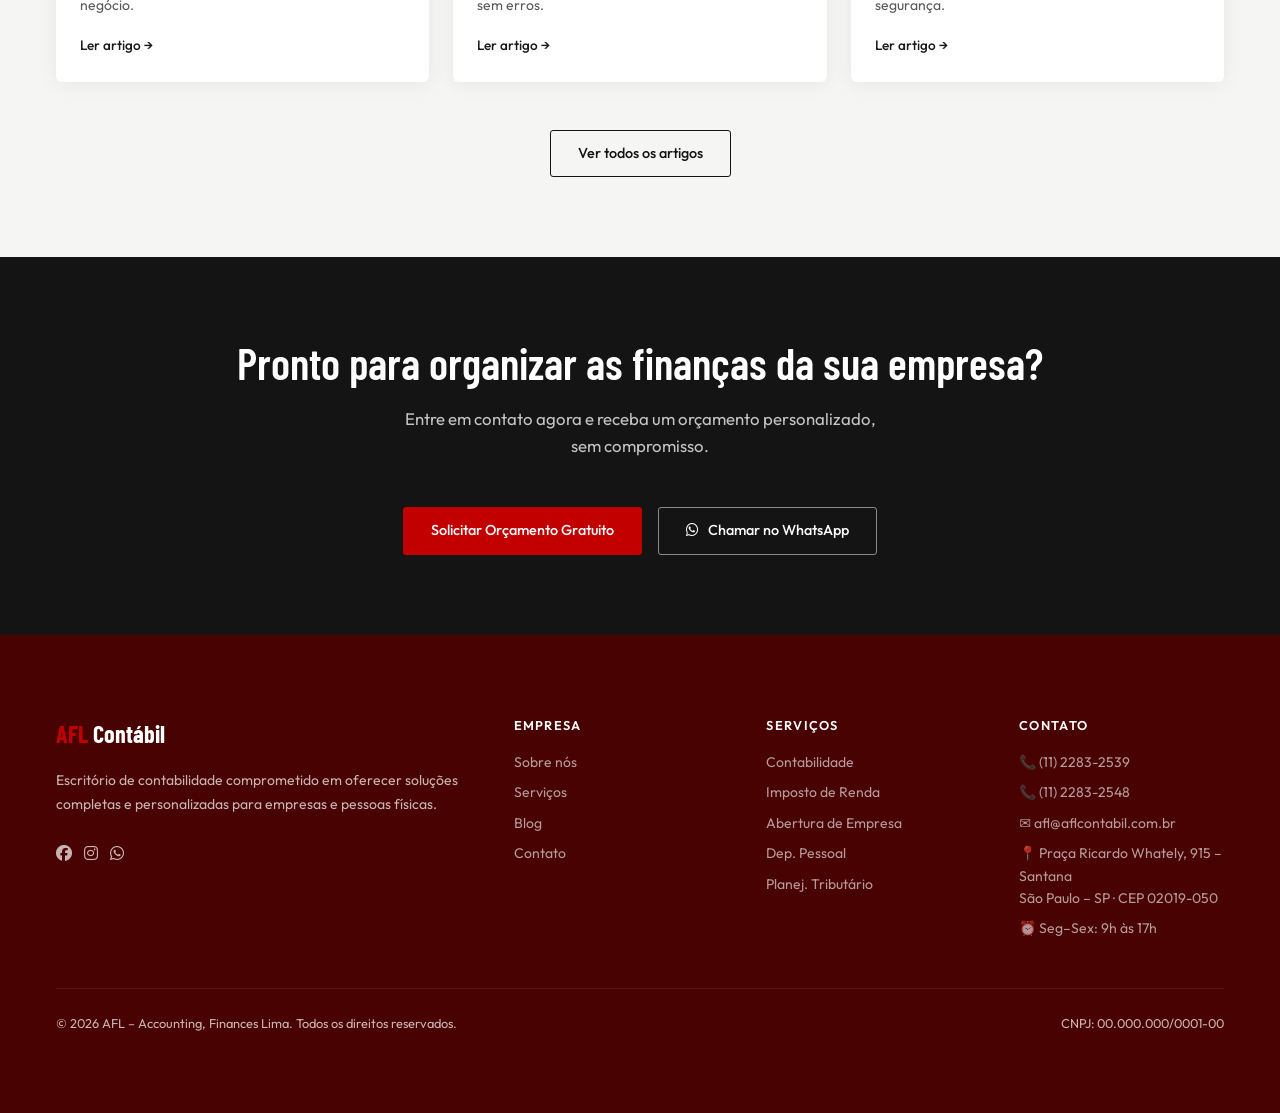
==== commit 5ca57082: "Responsividade 2.0" ====
--- a/index.html
+++ b/index.html
@@ -89,9 +89,7 @@
       <!-- DICA: Substitua o placeholder pela foto real da equipe ou escritório -->
       <div class="hero-imagem">
         <div class="hero-placeholder">
-          <span>📸</span>
           <span>Foto da equipe ou escritório</span>
-          <span class="hero-placeholder-note">Substituir por imagem real</span>
         </div>
       </div>
 
@@ -215,7 +213,7 @@
         <div class="sobre-imagem">
           <!-- DICA: Substitua o placeholder pela foto real da equipe -->
           <div class="sobre-placeholder">
-            📸 Foto da equipe AFL
+            📸 Foto da AFL
           </div>
         </div>
 
@@ -280,7 +278,7 @@
         <!-- Post 1 – Substitua pelo conteúdo real -->
         <article class="post-card">
           <div class="post-thumbnail">
-            <div class="post-thumbnail-placeholder">📷 Imagem do post</div>
+            <div class="post-thumbnail-placeholder"> Imagem do post</div>
           </div>
           <div class="post-corpo">
             <div class="post-meta">
@@ -304,7 +302,7 @@
         <!-- Post 2 -->
         <article class="post-card">
           <div class="post-thumbnail">
-            <div class="post-thumbnail-placeholder">📷 Imagem do post</div>
+            <div class="post-thumbnail-placeholder"> Imagem do post</div>
           </div>
           <div class="post-corpo">
             <div class="post-meta">
@@ -328,7 +326,7 @@
         <!-- Post 3 -->
         <article class="post-card">
           <div class="post-thumbnail">
-            <div class="post-thumbnail-placeholder">📷 Imagem do post</div>
+            <div class="post-thumbnail-placeholder"> Imagem do post</div>
           </div>
           <div class="post-corpo">
             <div class="post-meta">
--- a/css/main.css
+++ b/css/main.css
@@ -60,8 +60,9 @@
   text-transform: uppercase;
   color: var(--cor-acento);
   background-color: var(--cor-acento-clara);
-  padding: 4px 10px;
+  padding: 4px 12px;
   border-radius: 100px;
+
 }
 
 .btn-primario {
@@ -1306,8 +1307,8 @@
   font-weight: 600;
   border-radius: var(--borda-raio);
   margin-left: 8px;
-  margin-right: -4px;
-  width: 12vh;
+  margin-right: 0px;
+  width: auto 4vh;
   margin-top: 20px;
 }
 
@@ -1666,79 +1667,100 @@
     }
   }
 
-  /* =============================================
-   CORREÇÃO MOBILE — Páginas internas
-   Os grids abaixo só existem nas páginas internas
-   (sobre, serviços, blog, post, contato) e nunca tinham
-   recebido uma versão para telas pequenas.
-   ============================================= */
+ 
 @media (max-width: 768px) {
 
-  /* sobre.html — bloco "Nossa História" (imagem + texto) */
-  .secao-historia {
+  /* ============================================
+     CONTATO.HTML — formulário + informações
+     Classe real: .contato-grid
+     ============================================ */
+  .contato-grid {
     grid-template-columns: 1fr !important;
+    gap: var(--esp-lg) !important;
+  }
+
+  /* ============================================
+     POST.HTML — conteúdo + sidebar
+     Classe real: o grid fica em .post-layout .container
+     (uma camada mais profunda que .post-layout sozinho)
+     ============================================ */
+  .post-layout .container {
+    grid-template-columns: 1fr !important;
+    gap: var(--esp-lg) !important;
+  }
+
+  /* ============================================
+     SERVICOS.HTML — blocos alternados
+     Classe real: reaproveita .sobre-grid (já empilha sozinho!)
+     Só falta: reduzir o espaço grande e fixar a ordem
+     ============================================ */
+  .servico-bloco {
     gap: var(--esp-md) !important;
     text-align: center;
   }
 
-  /* sobre.html — Missão, Visão e Valores (3 cards) */
-  .secao-mvv .mvv-grid,
-  .secao-mvv > .container > div[style*="grid"],
-  .mvv-grid {
-    grid-template-columns: 1fr !important;
-  }
-
-  /* sobre.html — Diferenciais (4 itens) */
-  .secao-diferenciais .diferenciais-grid,
-  .diferenciais-grid {
-    grid-template-columns: 1fr 1fr !important;
-    gap: var(--esp-sm) !important;
-  }
-
-  /* servicos.html — cada bloco de serviço (imagem + texto alternado) */
-  .servico-detalhe,
-  .secao-servicos-detalhe > .container > div[style*="grid"] {
-    grid-template-columns: 1fr !important;
+  /* Imagem sempre depois do texto, nunca antes —
+     independente da ordem alternada do desktop */
+  .servico-bloco .sobre-imagem {
+    order: 2;
+  }
+
+  /* ============================================
+     BLOG.HTML — barra de filtros
+     Classe real: os botões ficam dentro de
+     .blog-filtros .container (não direto em .blog-filtros)
+     ============================================ */
+  .blog-filtros .container {
+    display: flex;
+    flex-wrap: nowrap;
+    overflow-x: auto;
+    -webkit-overflow-scrolling: touch;
+    gap: 8px;
+    padding-block: 12px;
+    scrollbar-width: none;
+  }
+
+  .blog-filtros .container::-webkit-scrollbar {
+    display: none;
+  }
+
+  .blog-filtros .container button {
+    flex: 0 0 auto;
+    white-space: nowrap;
+    padding: 8px 16px;
+    font-size: 0.85rem;
+  }
+
+  /* ============================================
+     BLOG.HTML — paginação
+     Classe real: .blog-paginacao (essa já estava certa)
+     ============================================ */
+  .blog-paginacao {
+    display: flex;
+    flex-wrap: nowrap;
+    justify-content: center;
+    gap: 4px;
+    padding-inline: 8px;
+  }
+
+  .blog-paginacao button {
+    flex: 1 1 auto;
+    padding: 4px 4px;
+    font-size: 0.78rem;
     text-align: center;
   }
 
-  /* blog.html — barra de filtros de categoria */
-  .blog-filtros {
-    flex-wrap: wrap;
-    justify-content: center;
-    gap: 8px;
-  }
-
-  /* post.html — conteúdo + sidebar (70/30) */
-  .post-layout {
-    grid-template-columns: 1fr !important;
-    gap: var(--esp-lg) !important;
-  }
-
-  /* post.html — sidebar passa a vir DEPOIS do conteúdo principal */
-  .post-sidebar {
-    order: 2;
-  }
-
-  .post-conteudo {
-    order: 1;
-  }
-
-  /* contato.html — formulário + informações (60/40) */
-  .secao-contato {
-    grid-template-columns: 1fr !important;
-    gap: var(--esp-lg) !important;
-  }
-
-  /* Segurança geral: nenhuma imagem ou mapa deve
-     ultrapassar a largura da tela em nenhuma página */
+  /* Segurança geral */
   img, iframe {
     max-width: 100%;
   }
 
-  /* Segurança geral: impede rolagem horizontal indesejada
-     causada por qualquer elemento que ainda escape da tela */
   body {
     overflow-x: hidden;
   }
+
+  .badge {
+
+  }
+
 }
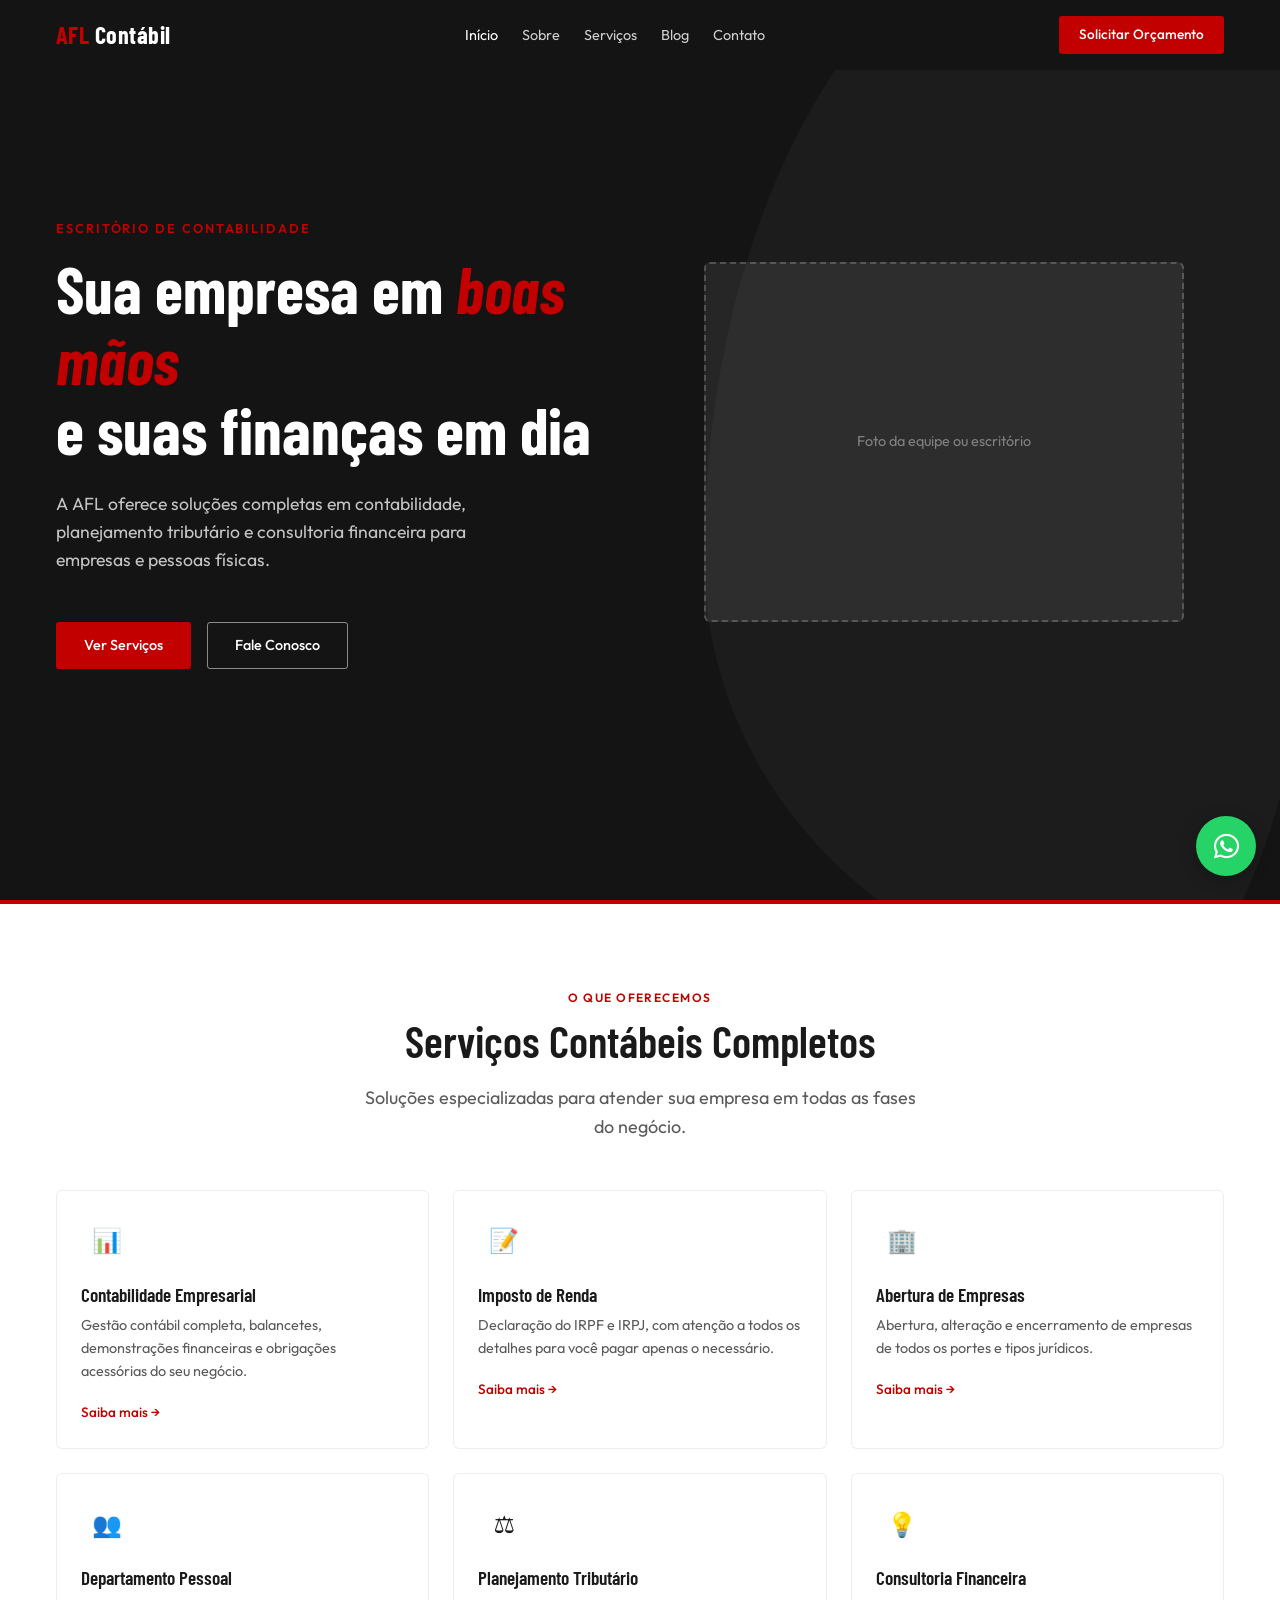
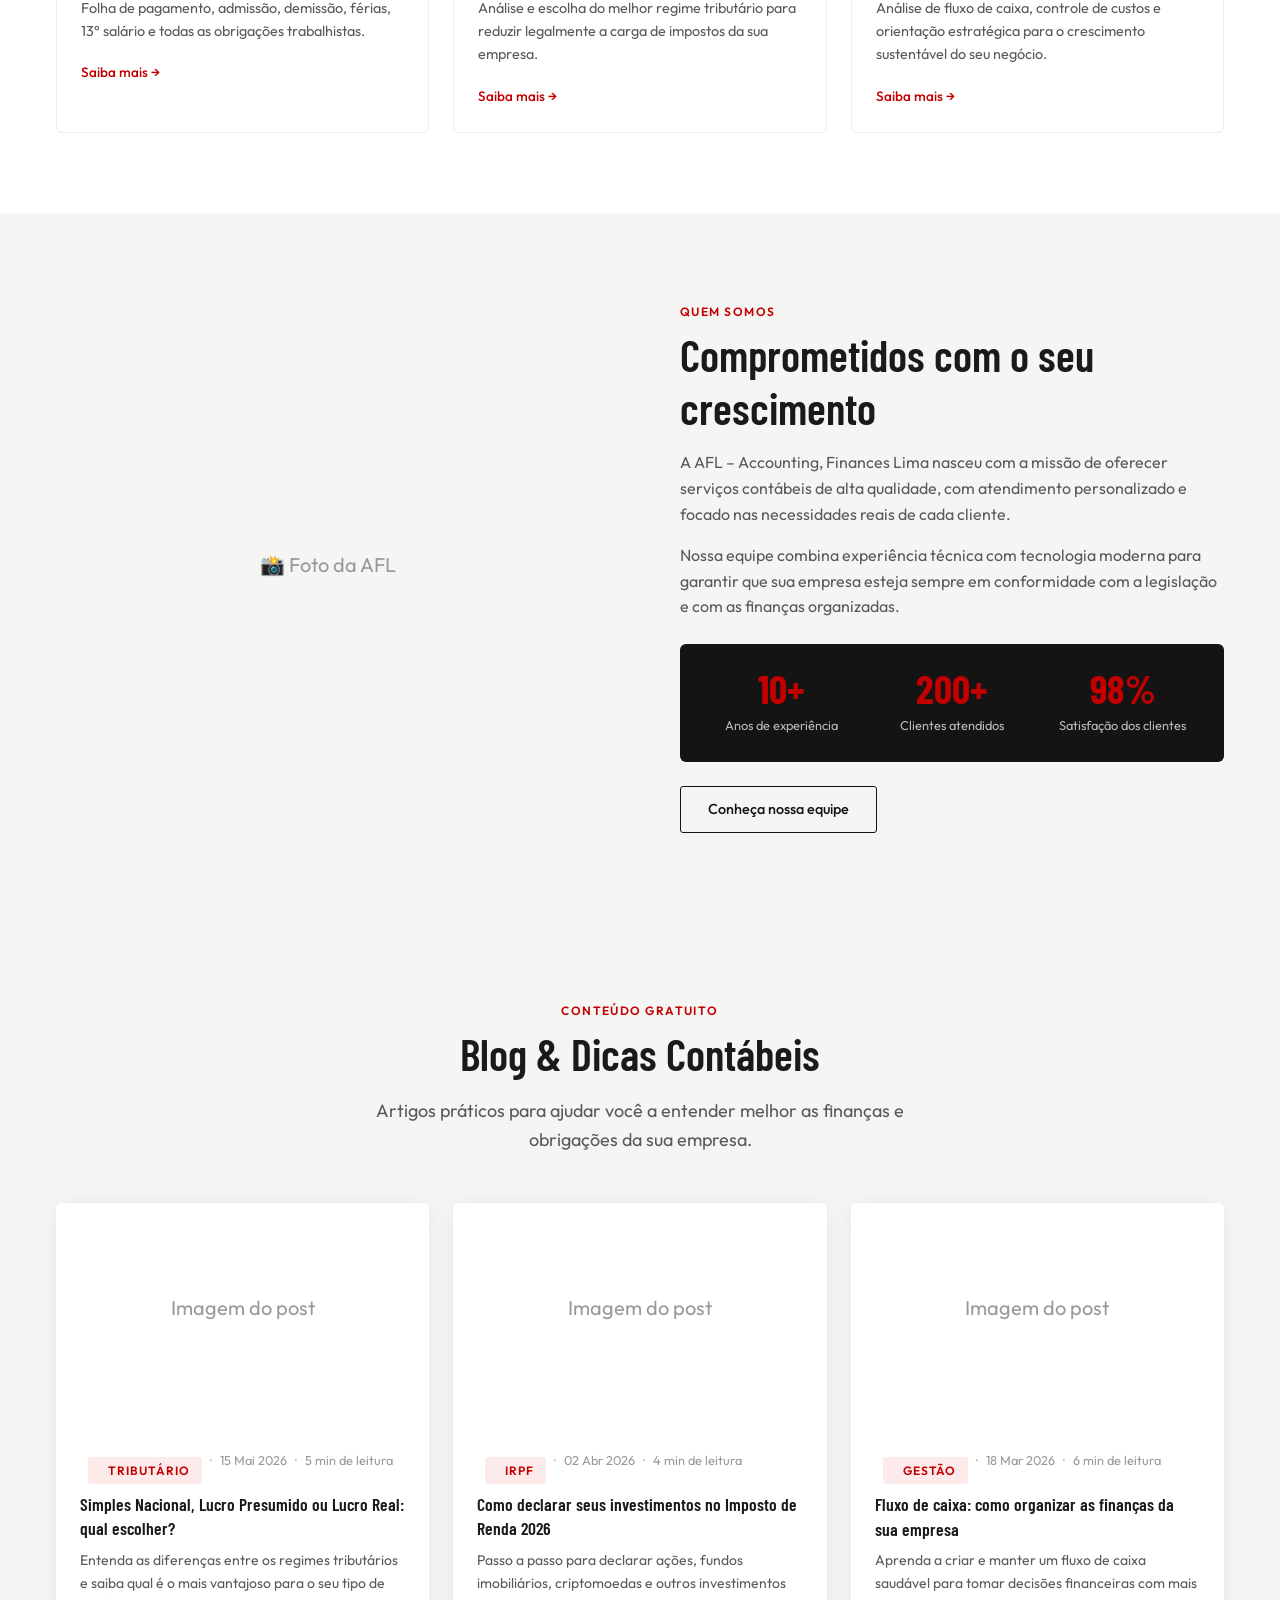
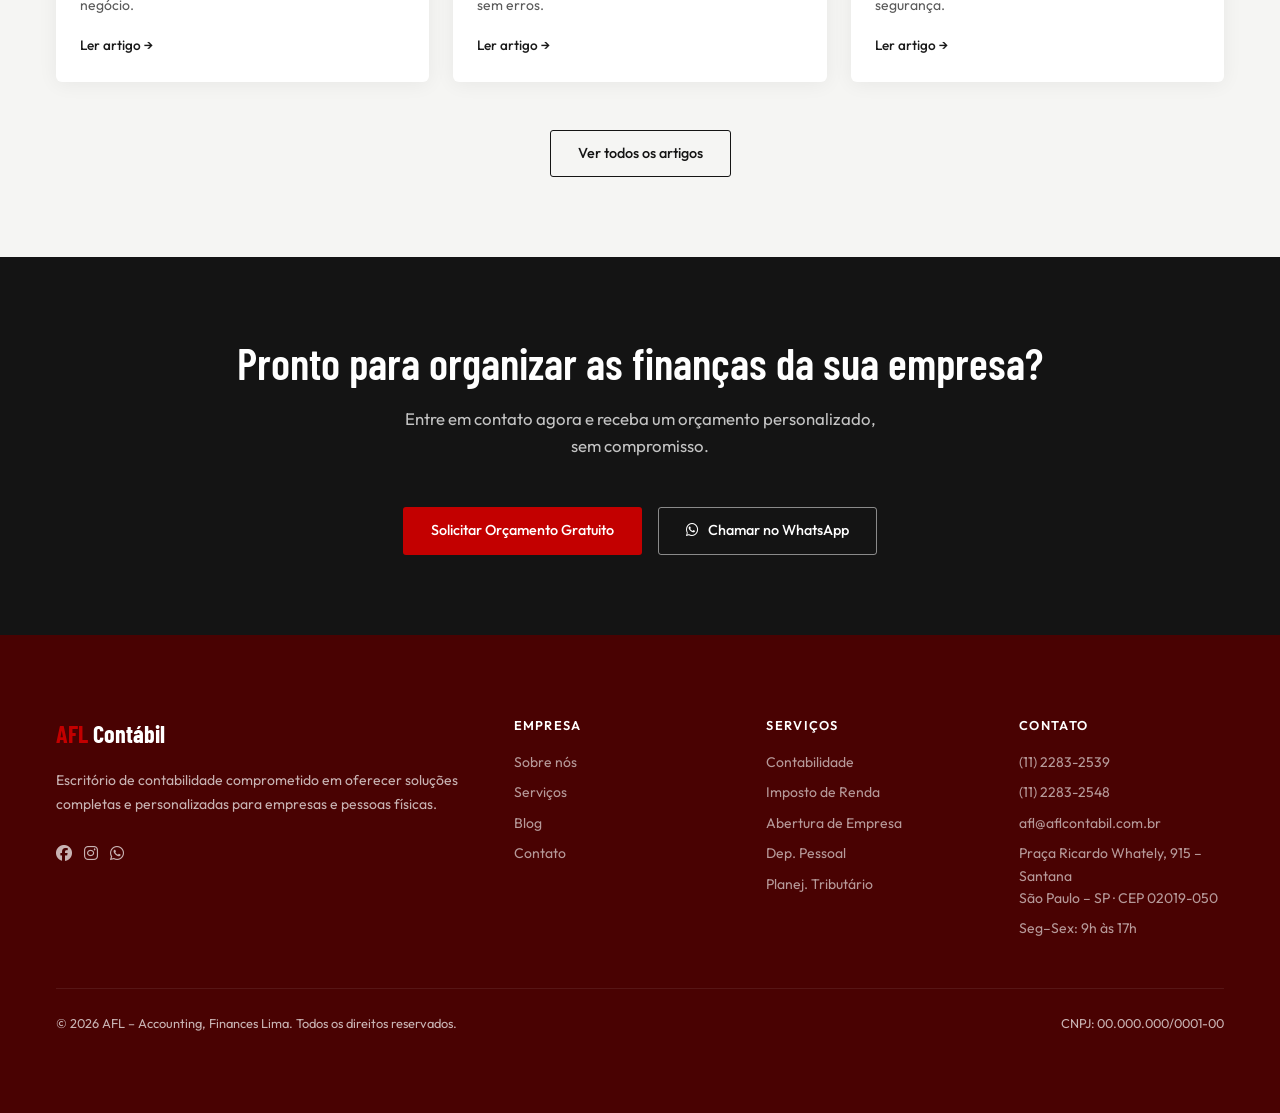
==== commit 97bd1f50: "Update contact information in footer" ====
--- a/index.html
+++ b/index.html
@@ -438,11 +438,11 @@
         <div class="footer-coluna">
           <h4>Contato</h4>
           <nav class="footer-links">
-            <a href="tel:+551122832539">📞 (11) 2283-2539</a>
-            <a href="tel:+551122832548">📞 (11) 2283-2548</a>
-            <a href="mailto:afl@aflcontabil.com.br">✉️ afl@aflcontabil.com.br</a>
-            <a href="#" class="footer-info-link">📍 Praça Ricardo Whately, 915 – Santana<br>São Paulo – SP · CEP 02019-050</a>
-            <a href="#" class="footer-info-link">⏰ Seg–Sex: 9h às 17h</a>
+            <a href="tel:+551122832539"> (11) 2283-2539</a>
+            <a href="tel:+551122832548"> (11) 2283-2548</a>
+            <a href="mailto:afl@aflcontabil.com.br"> afl@aflcontabil.com.br</a>
+            <a href="#" class="footer-info-link"> Praça Ricardo Whately, 915 – Santana<br>São Paulo – SP · CEP 02019-050</a>
+            <a href="#" class="footer-info-link"> Seg–Sex: 9h às 17h</a>
           </nav>
         </div>
 
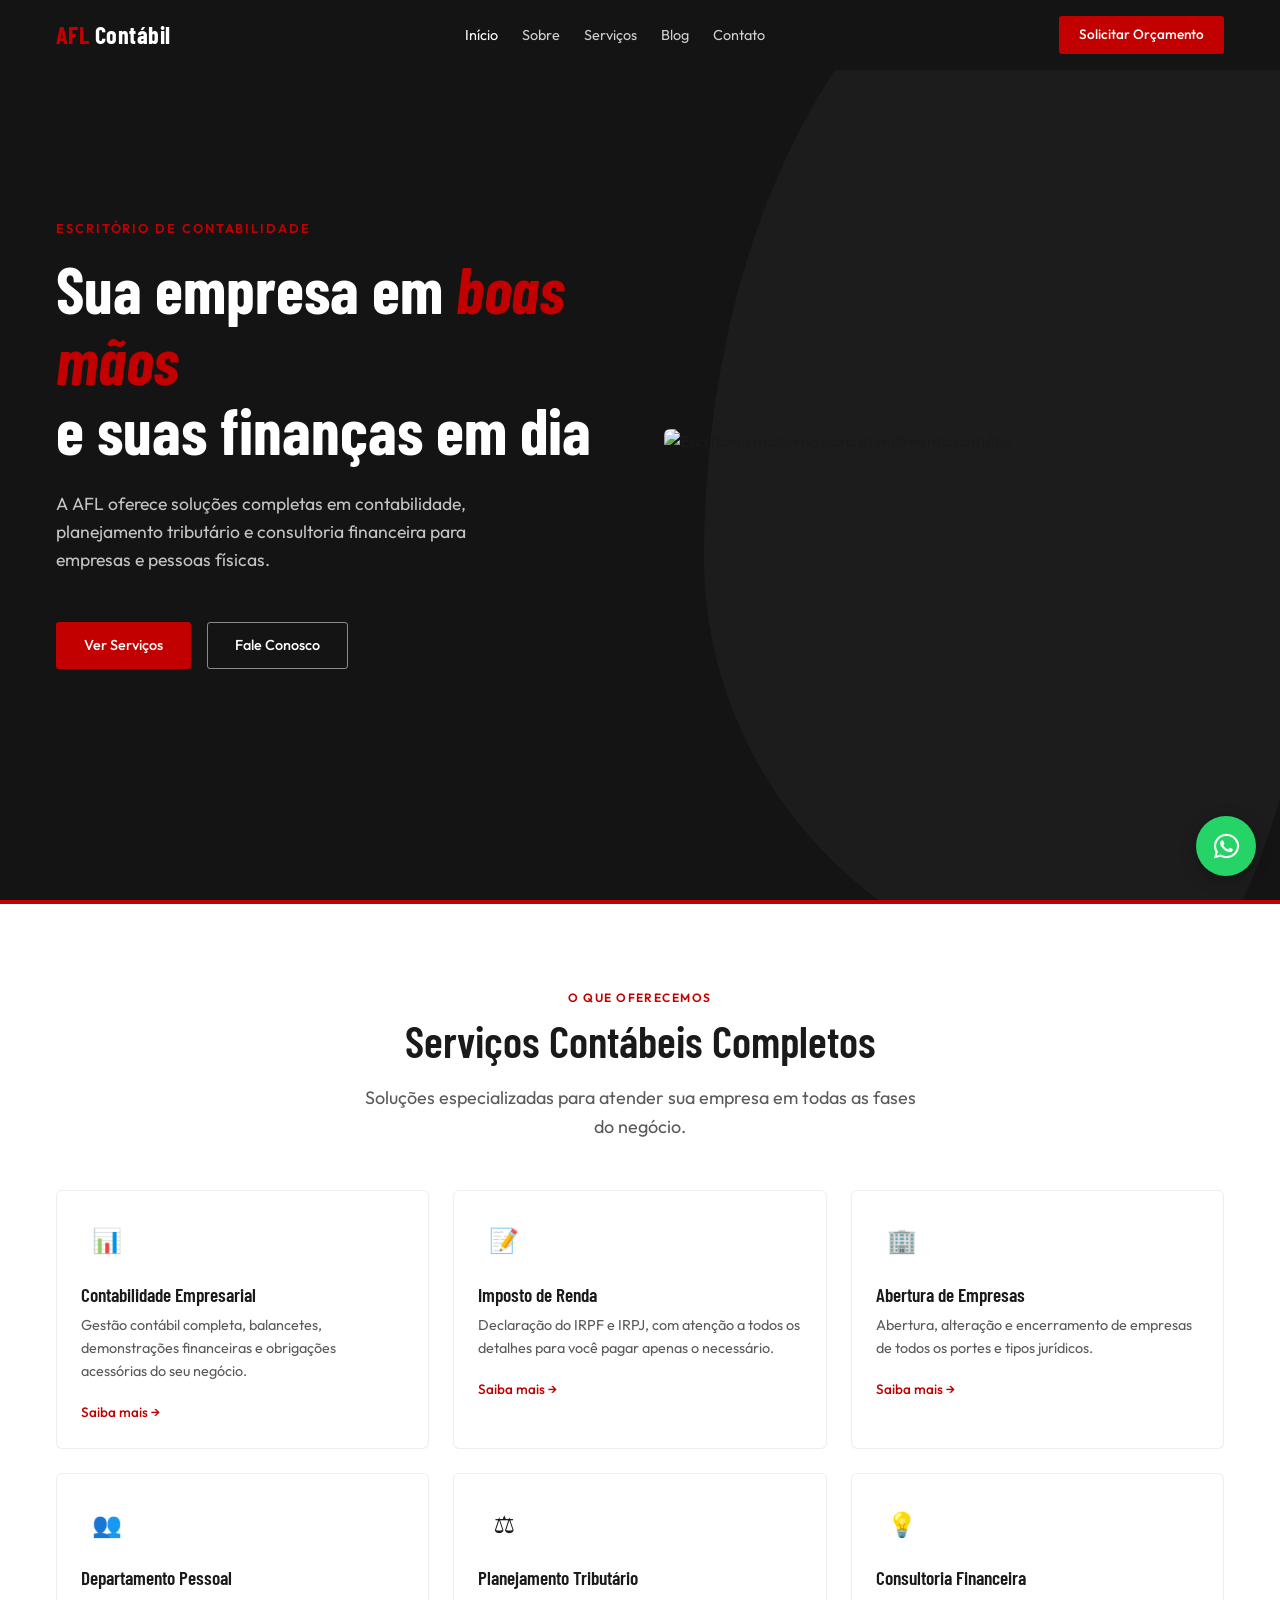
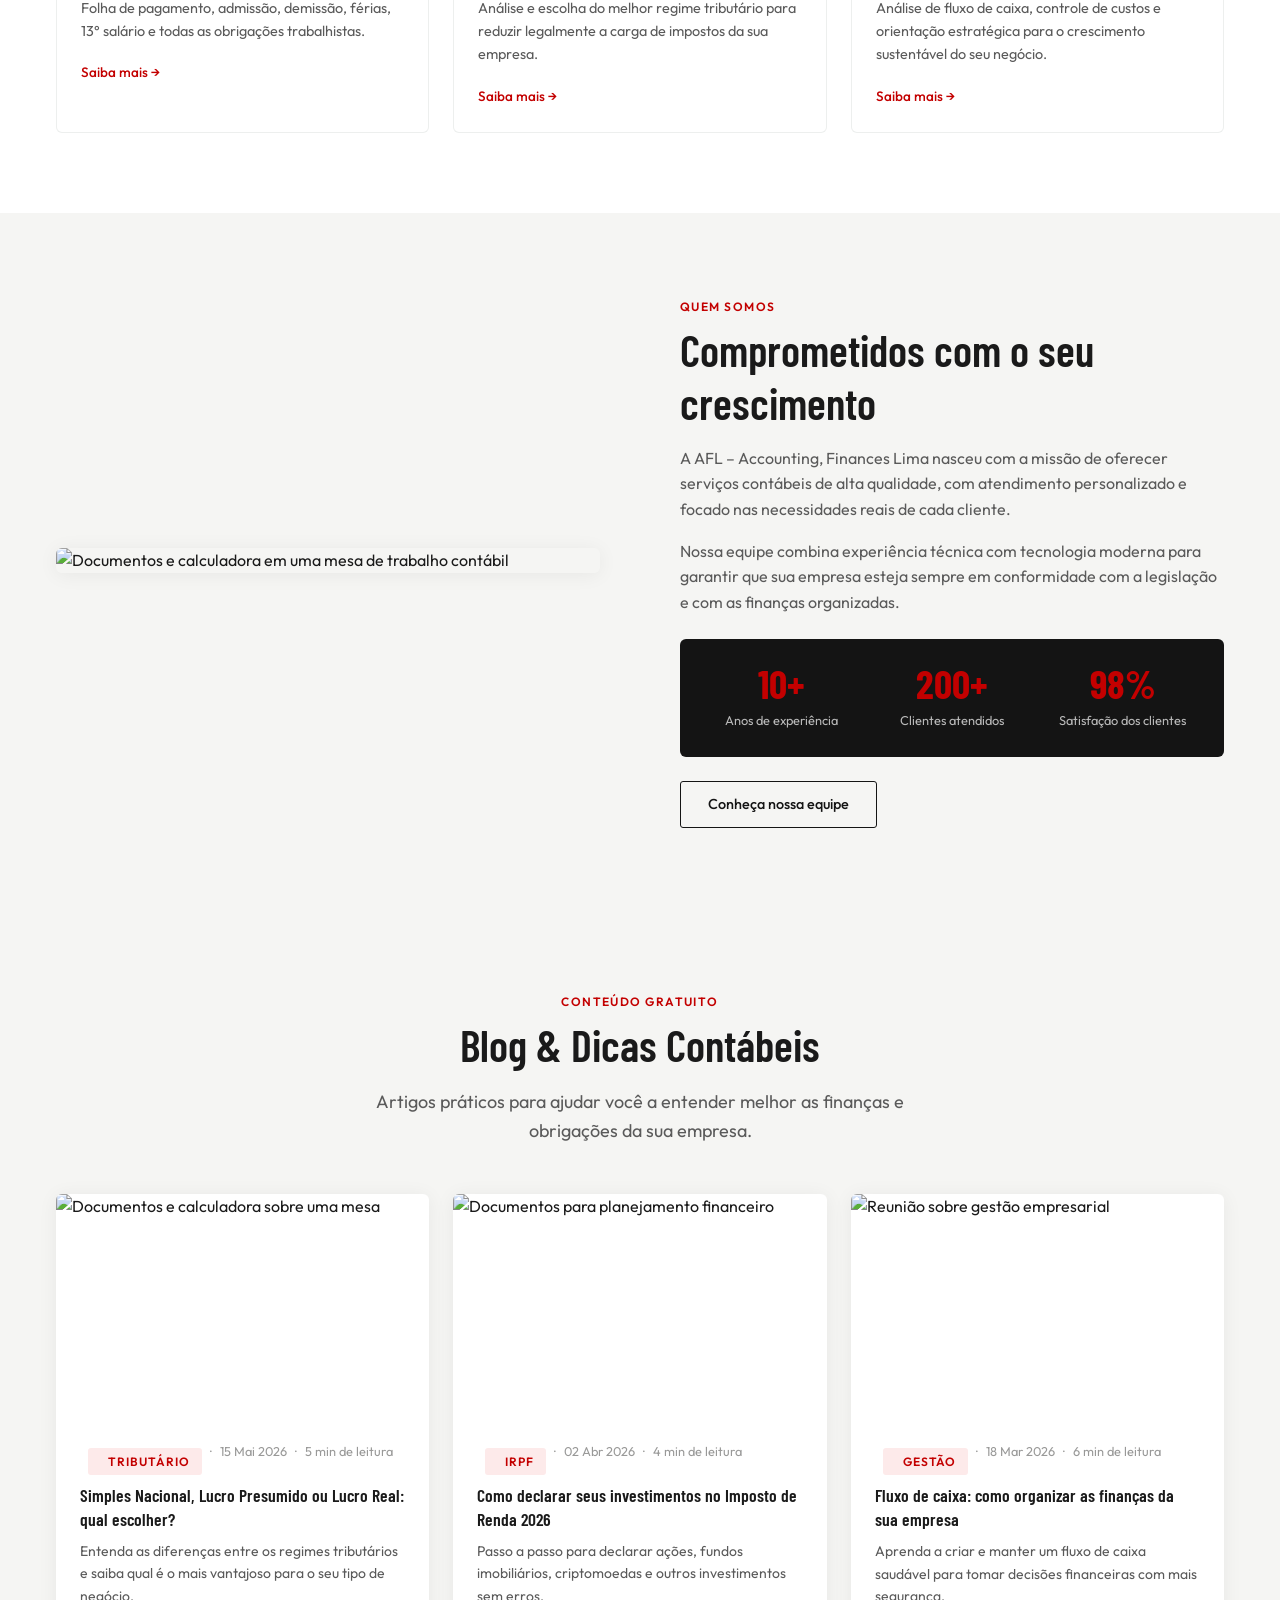
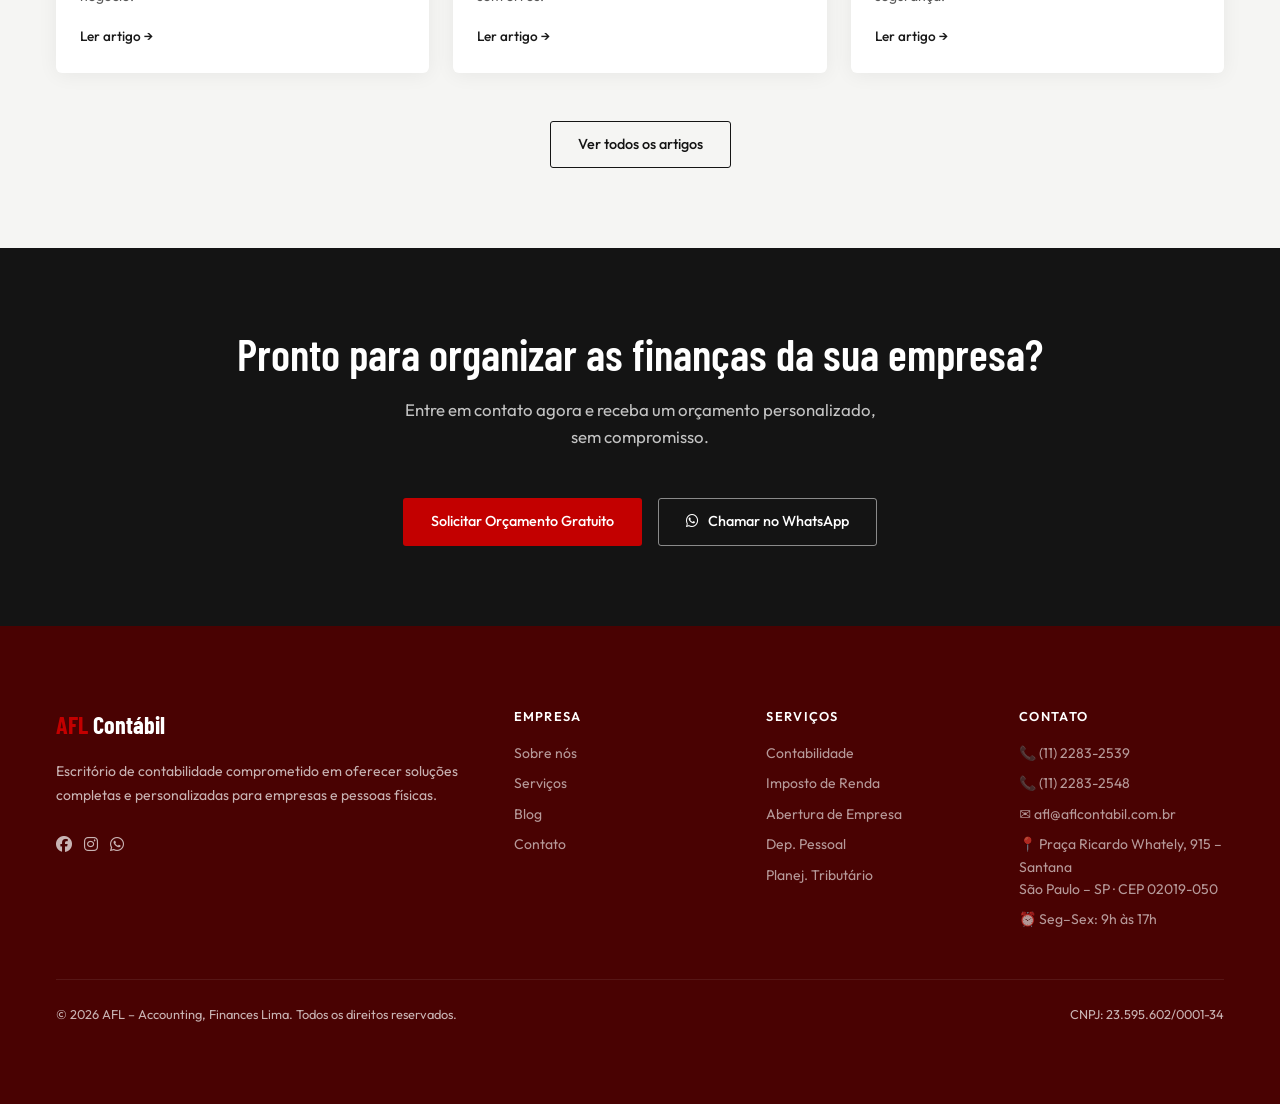
==== commit 71a28f26: "finalização" ====
--- a/index.html
+++ b/index.html
@@ -86,11 +86,8 @@
         </div>
       </div>
 
-      <!-- DICA: Substitua o placeholder pela foto real da equipe ou escritório -->
       <div class="hero-imagem">
-        <div class="hero-placeholder">
-          <span>Foto da equipe ou escritório</span>
-        </div>
+        <img src="https://images.unsplash.com/photo-1497366811353-6870744d04b2?auto=format&fit=crop&w=1200&q=80" alt="Escritório moderno para atendimento contábil" loading="eager">
       </div>
 
     </div>
@@ -209,12 +206,8 @@
     <div class="container">
       <div class="sobre-grid">
 
-        <!-- Imagem ou foto da equipe -->
         <div class="sobre-imagem">
-          <!-- DICA: Substitua o placeholder pela foto real da equipe -->
-          <div class="sobre-placeholder">
-            📸 Foto da AFL
-          </div>
+          <img src="https://images.unsplash.com/photo-1554224155-8d04cb21cd6c?auto=format&fit=crop&w=900&q=80" alt="Documentos e calculadora em uma mesa de trabalho contábil" loading="lazy">
         </div>
 
         <!-- Texto de apresentação -->
@@ -278,7 +271,7 @@
         <!-- Post 1 – Substitua pelo conteúdo real -->
         <article class="post-card">
           <div class="post-thumbnail">
-            <div class="post-thumbnail-placeholder"> Imagem do post</div>
+            <img src="https://images.unsplash.com/photo-1554224155-8d04cb21cd6c?auto=format&fit=crop&w=700&q=80" alt="Documentos e calculadora sobre uma mesa" loading="lazy">
           </div>
           <div class="post-corpo">
             <div class="post-meta">
@@ -287,7 +280,7 @@
               <span>5 min de leitura</span>
             </div>
             <h3>
-              <a href="post.html">
+              <a href="post.html?noticia=regime">
                 Simples Nacional, Lucro Presumido ou Lucro Real: qual escolher?
               </a>
             </h3>
@@ -295,14 +288,14 @@
               Entenda as diferenças entre os regimes tributários e saiba 
               qual é o mais vantajoso para o seu tipo de negócio.
             </p>
-            <a href="post.html" class="blog-link">Ler artigo →</a>
+            <a href="post.html?noticia=regime" class="blog-link">Ler artigo →</a>
           </div>
         </article>
 
         <!-- Post 2 -->
         <article class="post-card">
           <div class="post-thumbnail">
-            <div class="post-thumbnail-placeholder"> Imagem do post</div>
+            <img src="https://images.unsplash.com/photo-1450101499163-c8848c66ca85?auto=format&fit=crop&w=700&q=80" alt="Documentos para planejamento financeiro" loading="lazy">
           </div>
           <div class="post-corpo">
             <div class="post-meta">
@@ -311,7 +304,7 @@
               <span>4 min de leitura</span>
             </div>
             <h3>
-              <a href="post.html">
+              <a href="post.html?noticia=investimentos">
                 Como declarar seus investimentos no Imposto de Renda 2026
               </a>
             </h3>
@@ -319,14 +312,14 @@
               Passo a passo para declarar ações, fundos imobiliários, 
               criptomoedas e outros investimentos sem erros.
             </p>
-            <a href="post.html" class="blog-link">Ler artigo →</a>
+            <a href="post.html?noticia=investimentos" class="blog-link">Ler artigo →</a>
           </div>
         </article>
 
         <!-- Post 3 -->
         <article class="post-card">
           <div class="post-thumbnail">
-            <div class="post-thumbnail-placeholder"> Imagem do post</div>
+            <img src="https://images.unsplash.com/photo-1556761175-b413da4baf72?auto=format&fit=crop&w=700&q=80" alt="Reunião sobre gestão empresarial" loading="lazy">
           </div>
           <div class="post-corpo">
             <div class="post-meta">
@@ -335,7 +328,7 @@
               <span>6 min de leitura</span>
             </div>
             <h3>
-              <a href="post.html">
+              <a href="post.html?noticia=fluxo">
                 Fluxo de caixa: como organizar as finanças da sua empresa
               </a>
             </h3>
@@ -343,7 +336,7 @@
               Aprenda a criar e manter um fluxo de caixa saudável para 
               tomar decisões financeiras com mais segurança.
             </p>
-            <a href="post.html" class="blog-link">Ler artigo →</a>
+            <a href="post.html?noticia=fluxo" class="blog-link">Ler artigo →</a>
           </div>
         </article>
 
@@ -438,11 +431,11 @@
         <div class="footer-coluna">
           <h4>Contato</h4>
           <nav class="footer-links">
-            <a href="tel:+551122832539"> (11) 2283-2539</a>
-            <a href="tel:+551122832548"> (11) 2283-2548</a>
-            <a href="mailto:afl@aflcontabil.com.br"> afl@aflcontabil.com.br</a>
-            <a href="#" class="footer-info-link"> Praça Ricardo Whately, 915 – Santana<br>São Paulo – SP · CEP 02019-050</a>
-            <a href="#" class="footer-info-link"> Seg–Sex: 9h às 17h</a>
+            <a href="tel:+551122832539">📞 (11) 2283-2539</a>
+            <a href="tel:+551122832548">📞 (11) 2283-2548</a>
+            <a href="mailto:afl@aflcontabil.com.br">✉️ afl@aflcontabil.com.br</a>
+            <a href="#" class="footer-info-link">📍 Praça Ricardo Whately, 915 – Santana<br>São Paulo – SP · CEP 02019-050</a>
+            <a href="#" class="footer-info-link">⏰ Seg–Sex: 9h às 17h</a>
           </nav>
         </div>
 
@@ -451,7 +444,7 @@
       <!-- Copyright -->
       <div class="footer-bottom">
         <span>© 2026 AFL – Accounting, Finances Lima. Todos os direitos reservados.</span>
-        <span>CNPJ: 00.000.000/0001-00</span>
+        <span>CNPJ: 23.595.602/0001-34</span>
       </div>
 
     </div>
--- a/css/main.css
+++ b/css/main.css
@@ -403,7 +403,7 @@
 
 .hero-imagem img {
   width: 100%;
-  max-width: 480px;
+  max-width: 1920px;
   border-radius: var(--borda-raio-lg);
 }
 
@@ -1008,6 +1008,13 @@
   margin-bottom: var(--esp-lg);
 }
 
+.post-imagem-capa > img {
+  width: 100%;
+  aspect-ratio: 16/9;
+  object-fit: cover;
+  display: block;
+}
+
 .post-imagem-capa > div {
   aspect-ratio: 16/9;
   display: flex;
@@ -1620,20 +1627,22 @@
 
   .equipe-destaque {
     display: grid;
-    grid-template-columns: 0.8fr 1.2fr;
+    grid-template-columns: 1fr 1fr;
     gap: var(--esp-xl);
     align-items: center;
   }
 
   .equipe-foto-placeholder {
-    aspect-ratio: 1;
     background-color: var(--cor-primaria-clara);
-    border-radius: 12px;
-    display: flex;
-    align-items: center;
-    justify-content: center;
-    color: var(--cor-texto-claro);
-    font-size: 0.9rem;
+    border-radius: 8px;
+    overflow: hidden;
+  }
+
+  .equipe-foto-placeholder img {
+    width: 100%;
+    height: auto;
+    border-radius: inherit;
+    display: block;
   }
 
   .equipe-cargo {
@@ -1657,8 +1666,14 @@
     }
 
     .equipe-foto-placeholder {
+      aspect-ratio: 1;
       max-width: 280px;
       margin-inline: auto;
+    }
+
+    .equipe-foto-placeholder img {
+      height: 100%;
+      object-fit: cover;
     }
 
     .equipe-texto h2,
@@ -1699,10 +1714,13 @@
     text-align: center;
   }
 
-  /* Imagem sempre depois do texto, nunca antes —
-     independente da ordem alternada do desktop */
+  /* Mantém a imagem antes do texto em todos os serviços no mobile. */
   .servico-bloco .sobre-imagem {
-    order: 2;
+    order: 0;
+  }
+
+  .servico-bloco > div:not(.sobre-imagem) {
+    order: 1;
   }
 
   /* ============================================
@@ -1729,6 +1747,7 @@
     white-space: nowrap;
     padding: 8px 16px;
     font-size: 0.85rem;
+    width: auto;
   }
 
   /* ============================================
@@ -1748,6 +1767,7 @@
     padding: 4px 4px;
     font-size: 0.78rem;
     text-align: center;
+    width: auto;
   }
 
   /* Segurança geral */
@@ -1759,8 +1779,4 @@
     overflow-x: hidden;
   }
 
-  .badge {
-
-  }
-
 }
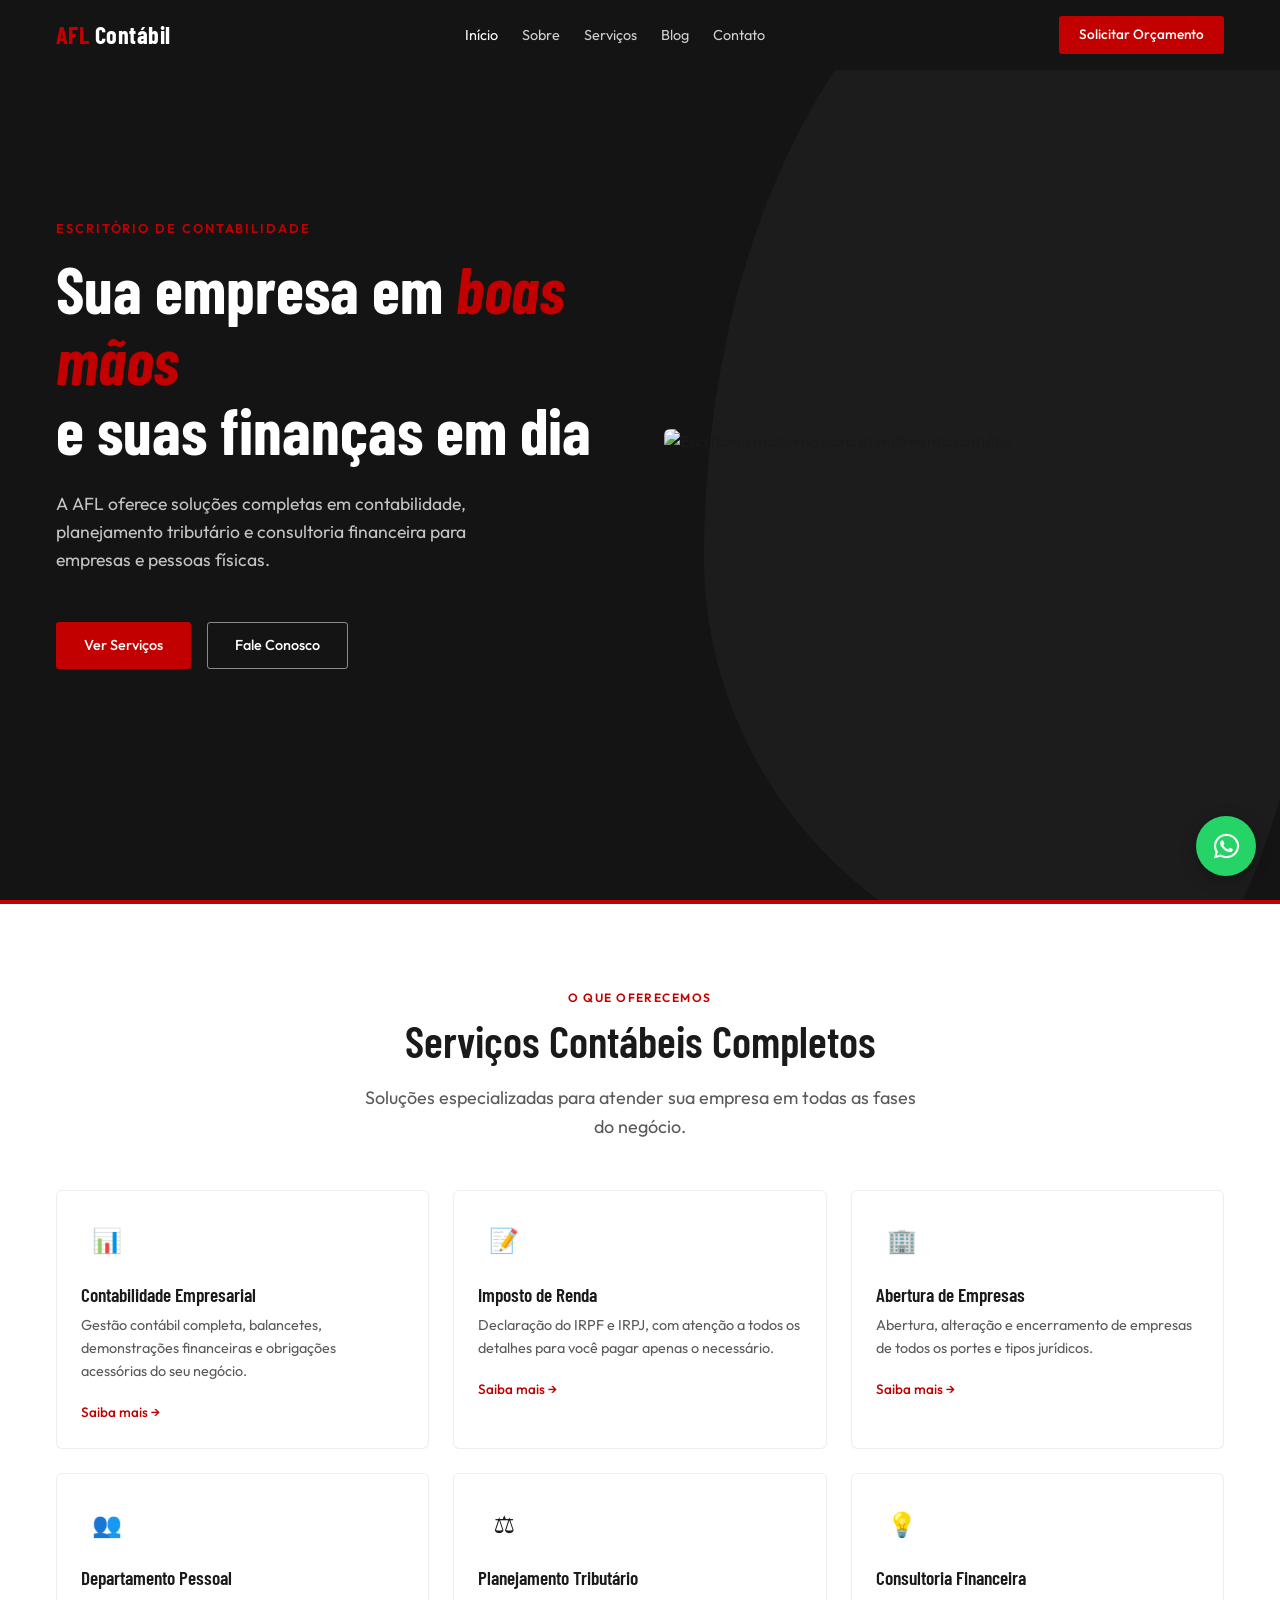
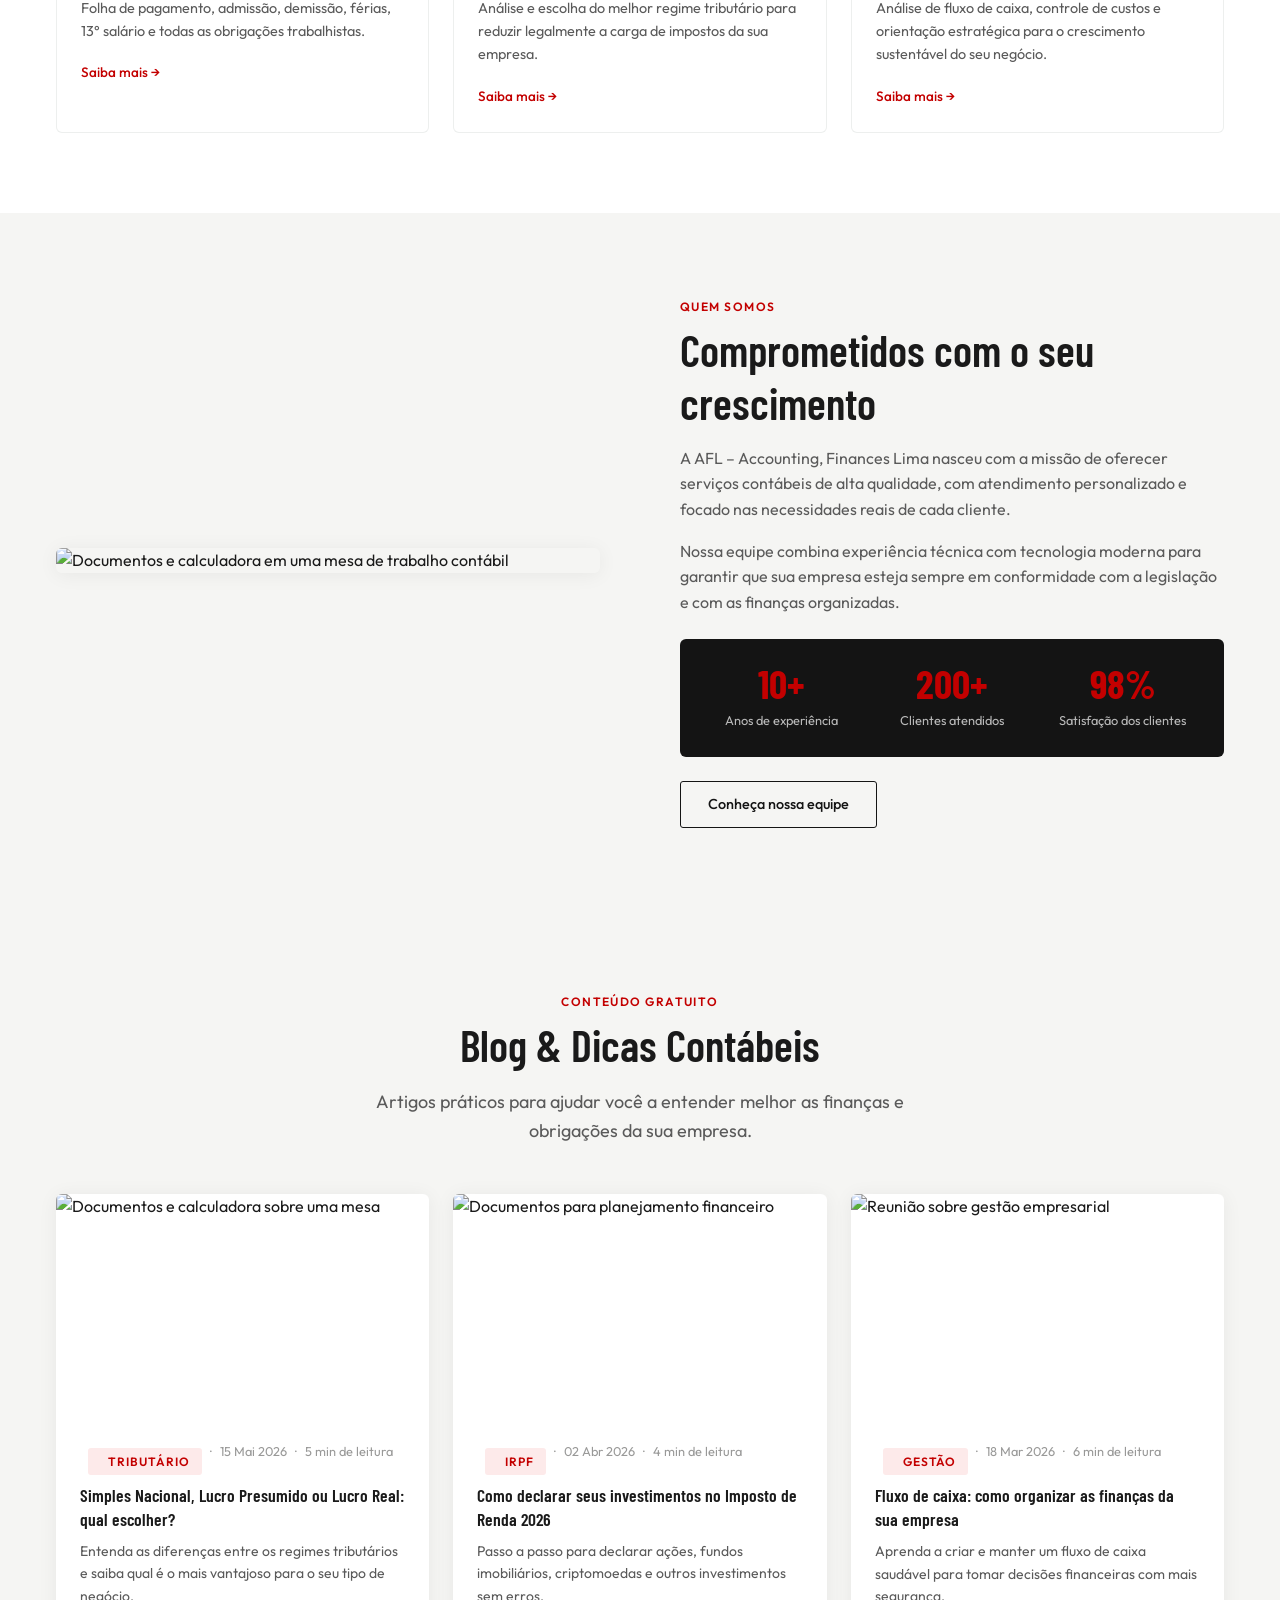
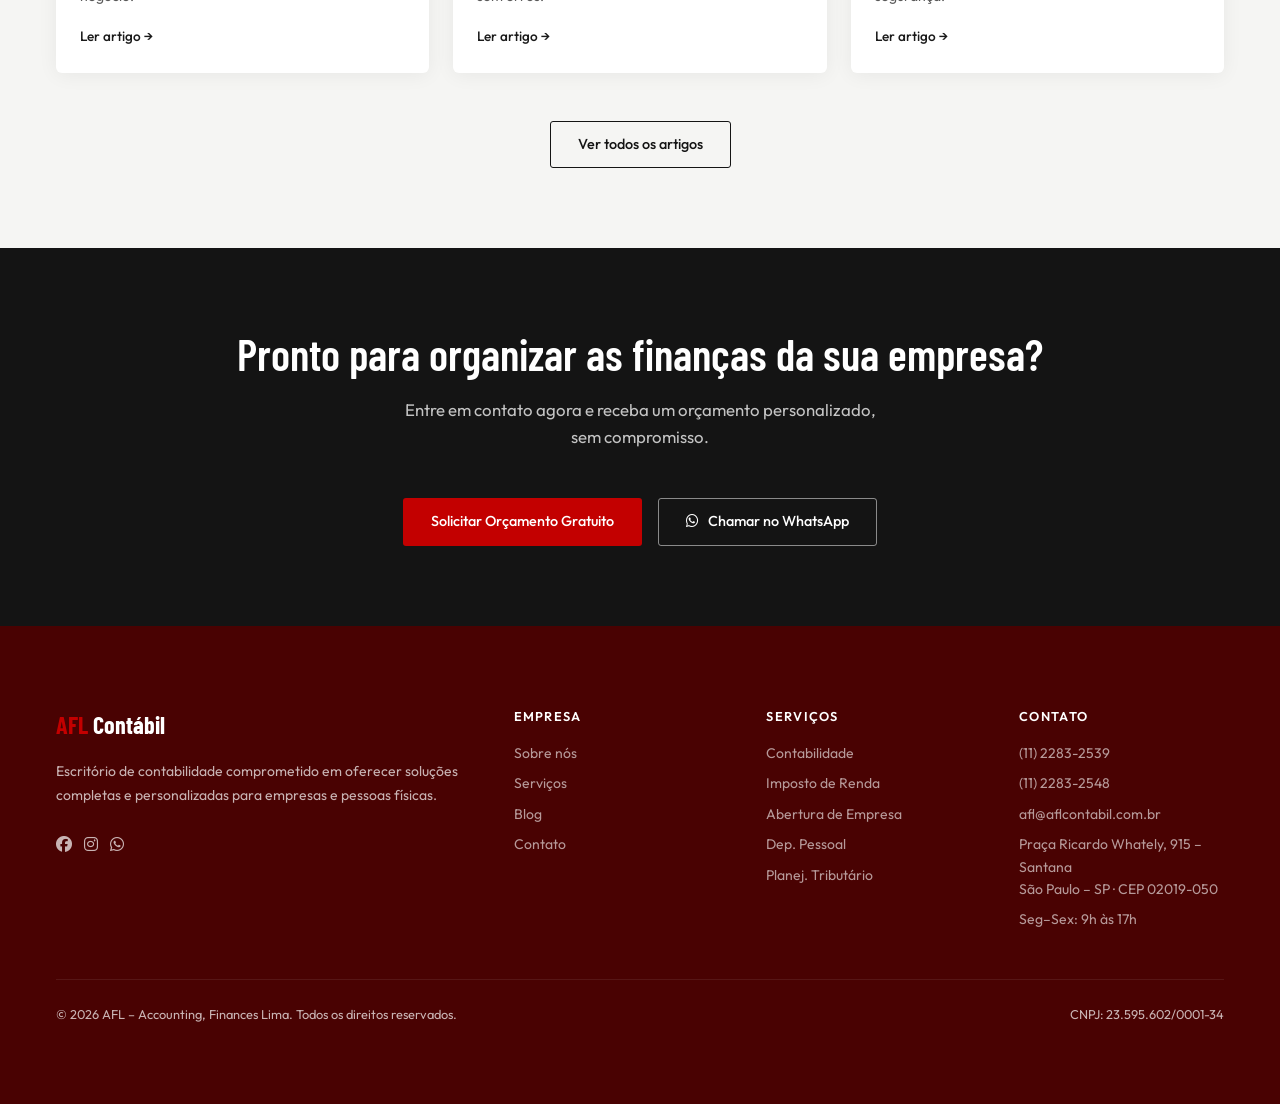
==== commit 323c8d49: "Merge branch 'main' of https://github.com/toledogabrieln/PROJETOAFL" ====
--- a/index.html
+++ b/index.html
@@ -431,11 +431,11 @@
         <div class="footer-coluna">
           <h4>Contato</h4>
           <nav class="footer-links">
-            <a href="tel:+551122832539">📞 (11) 2283-2539</a>
-            <a href="tel:+551122832548">📞 (11) 2283-2548</a>
-            <a href="mailto:afl@aflcontabil.com.br">✉️ afl@aflcontabil.com.br</a>
-            <a href="#" class="footer-info-link">📍 Praça Ricardo Whately, 915 – Santana<br>São Paulo – SP · CEP 02019-050</a>
-            <a href="#" class="footer-info-link">⏰ Seg–Sex: 9h às 17h</a>
+            <a href="tel:+551122832539"> (11) 2283-2539</a>
+            <a href="tel:+551122832548"> (11) 2283-2548</a>
+            <a href="mailto:afl@aflcontabil.com.br"> afl@aflcontabil.com.br</a>
+            <a href="#" class="footer-info-link"> Praça Ricardo Whately, 915 – Santana<br>São Paulo – SP · CEP 02019-050</a>
+            <a href="#" class="footer-info-link"> Seg–Sex: 9h às 17h</a>
           </nav>
         </div>
 
